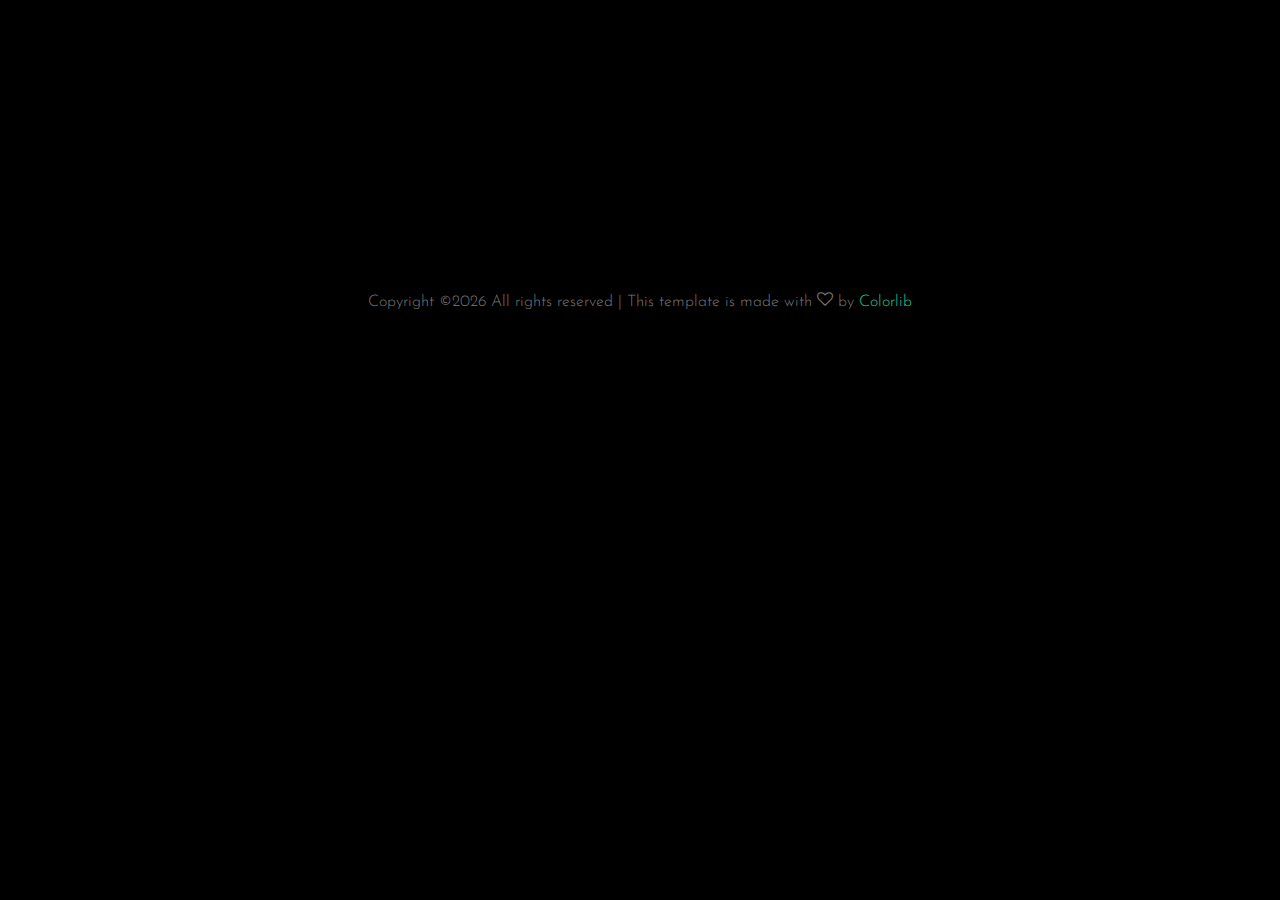
==== index.html @ 0d516e7e "Add files via upload" ====
<!DOCTYPE html>
<html lang="en">

<!-- Mirrored from preview.colorlib.com/theme/photosen/ by HTTrack Website Copier/3.x [XR&CO'2014], Wed, 23 Dec 2020 09:03:41 GMT -->
<head>
<title>Photosen &mdash; Colorlib Website Template</title>
<meta charset="utf-8">
<meta name="viewport" content="width=device-width, initial-scale=1, shrink-to-fit=no">
<link href="https://fonts.googleapis.com/css2?family=Josefin+Sans:wght@400;700&amp;family=Roboto+Mono:wght@400;700&amp;display=swap" rel="stylesheet">
<link rel="stylesheet" href="fonts/icomoon/style.css">
<link rel="stylesheet" href="css/bootstrap.min.css">
<link rel="stylesheet" href="css/magnific-popup.css">
<link rel="stylesheet" href="css/jquery-ui.css">
<link rel="stylesheet" href="css/owl.carousel.min.css">
<link rel="stylesheet" href="css/owl.theme.default.min.css">
<link rel="stylesheet" href="css/lightgallery.min.css">
<link rel="stylesheet" href="css/bootstrap-datepicker.css">
<link rel="stylesheet" href="fonts/flaticon/font/flaticon.css">
<link rel="stylesheet" href="css/swiper.css">
<link rel="stylesheet" href="css/aos.css">
<link rel="stylesheet" href="css/style.css">
</head>
<body>
<div class="site-wrap">
<div class="site-mobile-menu">
<div class="site-mobile-menu-header">
<div class="site-mobile-menu-close mt-3">
<span class="icon-close2 js-menu-toggle"></span>
</div>
</div>
<div class="site-mobile-menu-body"></div>
</div>

<header class="site-navbar py-3" role="banner">
<div class="container-fluid">
<div class="row align-items-center">
<div class="col-6 col-xl-2" data-aos="fade-down">
<h1 class="mb-0"><a href="index-2.html" class="text-white h2 mb-0">Photosen</a></h1>
</div>
<div class="col-10 col-md-8 d-none d-xl-block" data-aos="fade-down">
<nav class="site-navigation position-relative text-right text-lg-center" role="navigation">
<ul class="site-menu js-clone-nav mx-auto d-none d-lg-block">
<li class="active"><a href="index-2.html">Home</a></li>
<li class="has-children">
<a href="single.html">Gallery</a>
<ul class="dropdown">
<li><a href="#">Nature</a></li>
<li><a href="#">Portrait</a></li>
<li><a href="#">People</a></li>
<li><a href="#">Architecture</a></li>
<li><a href="#">Animals</a></li>
<li><a href="#">Sports</a></li>
<li><a href="#">Travel</a></li>
<li class="has-children">
<a href="#">Sub Menu</a>
<ul class="dropdown">
<li><a href="#">Menu One</a></li>
<li><a href="#">Menu Two</a></li>
<li><a href="#">Menu Three</a></li>
</ul>
</li>
</ul>
</li>
<li><a href="services.html">Services</a></li>
<li><a href="about.html">About</a></li>
<li><a href="contact.html">Contact</a></li>
</ul>
</nav>
</div>
<div class="col-6 col-xl-2 text-right" data-aos="fade-down">
<div class="d-none d-xl-inline-block">
<ul class="site-menu js-clone-nav ml-auto list-unstyled d-flex text-right mb-0" data-class="social">
<li>
<a href="#" class="pl-0 pr-3"><span class="icon-facebook"></span></a>
</li>
<li>
<a href="#" class="pl-3 pr-3"><span class="icon-twitter"></span></a>
</li>
<li>
<a href="#" class="pl-3 pr-3"><span class="icon-instagram"></span></a>
</li>
<li>
<a href="#" class="pl-3 pr-3"><span class="icon-youtube-play"></span></a>
</li>
</ul>
</div>
<div class="d-inline-block d-xl-none ml-md-0 mr-auto py-3" style="position: relative; top: 3px;"><a href="#" class="site-menu-toggle js-menu-toggle text-black"><span class="icon-menu h3"></span></a></div>
</div>
</div>
</div>
</header>
<div class="container-fluid" data-aos="fade" data-aos-delay="500">
<div class="row">
<div class="col-lg-4">
<div class="image-wrap-2">
<div class="image-info">
<h2 class="mb-3">Nature</h2>
<a href="single.html" class="btn btn-outline-white py-2 px-4">More Photos</a>
</div>
<img src="images/img_1.jpg" alt="Image" class="img-fluid">
</div>
</div>
<div class="col-lg-4">
<div class="image-wrap-2">
<div class="image-info">
<h2 class="mb-3">Portrait</h2>
<a href="single.html" class="btn btn-outline-white py-2 px-4">More Photos</a>
</div>
<img src="images/img_2.jpg" alt="Image" class="img-fluid">
</div>
</div>
<div class="col-lg-4">
<div class="image-wrap-2">
<div class="image-info">
<h2 class="mb-3">People</h2>
<a href="single.html" class="btn btn-outline-white py-2 px-4">More Photos</a>
</div>
<img src="images/img_3.jpg" alt="Image" class="img-fluid">
</div>
</div>
<div class="col-lg-4">
 <div class="image-wrap-2">
<div class="image-info">
<h2 class="mb-3">Architecture</h2>
<a href="single.html" class="btn btn-outline-white py-2 px-4">More Photos</a>
</div>
<img src="images/img_4.jpg" alt="Image" class="img-fluid">
</div>
</div>
<div class="col-lg-4">
<div class="image-wrap-2">
<div class="image-info">
<h2 class="mb-3">Animals</h2>
<a href="single.html" class="btn btn-outline-white py-2 px-4">More Photos</a>
</div>
<img src="images/img_5.jpg" alt="Image" class="img-fluid">
</div>
</div>
<div class="col-lg-4">
<div class="image-wrap-2">
<div class="image-info">
<h2 class="mb-3">Sports</h2>
<a href="single.html" class="btn btn-outline-white py-2 px-4">More Photos</a>
</div>
<img src="images/img_6.jpg" alt="Image" class="img-fluid">
</div>
</div>
<div class="col-lg-4">
<div class="image-wrap-2">
<div class="image-info">
<h2 class="mb-3">Travel</h2>
<a href="single.html" class="btn btn-outline-white py-2 px-4">More Photos</a>
</div>
<img src="images/img_7.jpg" alt="Image" class="img-fluid">
</div>
</div>
<div class="col-lg-4">
<div class="image-wrap-2">
<div class="image-info">
<h2 class="mb-3">People</h2>
<a href="single.html" class="btn btn-outline-white py-2 px-4">More Photos</a>
</div>
<img src="images/img_3.jpg" alt="Image" class="img-fluid">
</div>
</div>
<div class="col-lg-4">
<div class="image-wrap-2">
<div class="image-info">
<h2 class="mb-3">Architecture</h2>
<a href="single.html" class="btn btn-outline-white py-2 px-4">More Photos</a>
</div>
<img src="images/img_4.jpg" alt="Image" class="img-fluid">
</div>
</div>
</div>
</div>
<div class="footer py-4">
<div class="container-fluid text-center">
<p>

Copyright &copy;<script data-cfasync="false" src="../../cdn-cgi/scripts/5c5dd728/cloudflare-static/email-decode.min.js"></script><script>document.write(new Date().getFullYear());</script> All rights reserved | This template is made with <i class="icon-heart-o" aria-hidden="true"></i> by <a href="https://colorlib.com/" target="_blank">Colorlib</a>

</p>
</div>
</div>
</div>
<script src="js/jquery-3.3.1.min.js"></script>
<script src="js/jquery-migrate-3.0.1.min.js"></script>
<script src="js/jquery-ui.js"></script>
<script src="js/popper.min.js"></script>
<script src="js/bootstrap.min.js"></script>
<script src="js/owl.carousel.min.js"></script>
<script src="js/jquery.stellar.min.js"></script>
<script src="js/jquery.countdown.min.js"></script>
<script src="js/jquery.magnific-popup.min.js"></script>
<script src="js/bootstrap-datepicker.min.js"></script>
<script src="js/swiper.min.js"></script>
<script src="js/aos.js"></script>
<script src="js/picturefill.min.js"></script>
<script src="js/lightgallery-all.min.js"></script>
<script src="js/jquery.mousewheel.min.js"></script>
<script src="js/main.js"></script>
<script>
    $(document).ready(function(){
      $('#lightgallery').lightGallery();
    });
  </script>

<script async src="https://www.googletagmanager.com/gtag/js?id=UA-23581568-13"></script>
<script>
    window.dataLayer = window.dataLayer || [];
    function gtag(){dataLayer.push(arguments);}
    gtag('js', new Date());

    gtag('config', 'UA-23581568-13');
  </script>
</body>

<!-- Mirrored from preview.colorlib.com/theme/photosen/ by HTTrack Website Copier/3.x [XR&CO'2014], Wed, 23 Dec 2020 09:03:53 GMT -->
</html>
---- fonts/icomoon/style.css ----
@font-face{font-family:icomoon;src:url(fonts/icomoon1a44.eot?10si43);src:url(fonts/icomoon1a44.eot?10si43#iefix) format('embedded-opentype'),url(fonts/icomoon1a44.ttf?10si43) format('truetype'),url(fonts/icomoon1a44.woff?10si43) format('woff'),url(fonts/icomoon1a44.svg?10si43#icomoon) format('svg');font-weight:400;font-style:normal}[class^=icon-],[class*=" icon-"]{font-family:icomoon!important;speak:none;font-style:normal;font-weight:400;font-variant:normal;text-transform:none;line-height:1;-webkit-font-smoothing:antialiased;-moz-osx-font-smoothing:grayscale}.icon-asterisk:before{content:"\f069"}.icon-plus:before{content:"\f067"}.icon-question:before{content:"\f128"}.icon-minus:before{content:"\f068"}.icon-glass:before{content:"\f000"}.icon-music:before{content:"\f001"}.icon-search:before{content:"\f002"}.icon-envelope-o:before{content:"\f003"}.icon-heart:before{content:"\f004"}.icon-star:before{content:"\f005"}.icon-star-o:before{content:"\f006"}.icon-user:before{content:"\f007"}.icon-film:before{content:"\f008"}.icon-th-large:before{content:"\f009"}.icon-th:before{content:"\f00a"}.icon-th-list:before{content:"\f00b"}.icon-check:before{content:"\f00c"}.icon-close:before{content:"\f00d"}.icon-remove:before{content:"\f00d"}.icon-times:before{content:"\f00d"}.icon-search-plus:before{content:"\f00e"}.icon-search-minus:before{content:"\f010"}.icon-power-off:before{content:"\f011"}.icon-signal:before{content:"\f012"}.icon-cog:before{content:"\f013"}.icon-gear:before{content:"\f013"}.icon-trash-o:before{content:"\f014"}.icon-home:before{content:"\f015"}.icon-file-o:before{content:"\f016"}.icon-clock-o:before{content:"\f017"}.icon-road:before{content:"\f018"}.icon-download:before{content:"\f019"}.icon-arrow-circle-o-down:before{content:"\f01a"}.icon-arrow-circle-o-up:before{content:"\f01b"}.icon-inbox:before{content:"\f01c"}.icon-play-circle-o:before{content:"\f01d"}.icon-repeat:before{content:"\f01e"}.icon-rotate-right:before{content:"\f01e"}.icon-refresh:before{content:"\f021"}.icon-list-alt:before{content:"\f022"}.icon-lock:before{content:"\f023"}.icon-flag:before{content:"\f024"}.icon-headphones:before{content:"\f025"}.icon-volume-off:before{content:"\f026"}.icon-volume-down:before{content:"\f027"}.icon-volume-up:before{content:"\f028"}.icon-qrcode:before{content:"\f029"}.icon-barcode:before{content:"\f02a"}.icon-tag:before{content:"\f02b"}.icon-tags:before{content:"\f02c"}.icon-book:before{content:"\f02d"}.icon-bookmark:before{content:"\f02e"}.icon-print:before{content:"\f02f"}.icon-camera:before{content:"\f030"}.icon-font:before{content:"\f031"}.icon-bold:before{content:"\f032"}.icon-italic:before{content:"\f033"}.icon-text-height:before{content:"\f034"}.icon-text-width:before{content:"\f035"}.icon-align-left:before{content:"\f036"}.icon-align-center:before{content:"\f037"}.icon-align-right:before{content:"\f038"}.icon-align-justify:before{content:"\f039"}.icon-list:before{content:"\f03a"}.icon-dedent:before{content:"\f03b"}.icon-outdent:before{content:"\f03b"}.icon-indent:before{content:"\f03c"}.icon-video-camera:before{content:"\f03d"}.icon-image:before{content:"\f03e"}.icon-photo:before{content:"\f03e"}.icon-picture-o:before{content:"\f03e"}.icon-pencil:before{content:"\f040"}.icon-map-marker:before{content:"\f041"}.icon-adjust:before{content:"\f042"}.icon-tint:before{content:"\f043"}.icon-edit:before{content:"\f044"}.icon-pencil-square-o:before{content:"\f044"}.icon-share-square-o:before{content:"\f045"}.icon-check-square-o:before{content:"\f046"}.icon-arrows:before{content:"\f047"}.icon-step-backward:before{content:"\f048"}.icon-fast-backward:before{content:"\f049"}.icon-backward:before{content:"\f04a"}.icon-play:before{content:"\f04b"}.icon-pause:before{content:"\f04c"}.icon-stop:before{content:"\f04d"}.icon-forward:before{content:"\f04e"}.icon-fast-forward:before{content:"\f050"}.icon-step-forward:before{content:"\f051"}.icon-eject:before{content:"\f052"}.icon-chevron-left:before{content:"\f053"}.icon-chevron-right:before{content:"\f054"}.icon-plus-circle:before{content:"\f055"}.icon-minus-circle:before{content:"\f056"}.icon-times-circle:before{content:"\f057"}.icon-check-circle:before{content:"\f058"}.icon-question-circle:before{content:"\f059"}.icon-info-circle:before{content:"\f05a"}.icon-crosshairs:before{content:"\f05b"}.icon-times-circle-o:before{content:"\f05c"}.icon-check-circle-o:before{content:"\f05d"}.icon-ban:before{content:"\f05e"}.icon-arrow-left:before{content:"\f060"}.icon-arrow-right:before{content:"\f061"}.icon-arrow-up:before{content:"\f062"}.icon-arrow-down:before{content:"\f063"}.icon-mail-forward:before{content:"\f064"}.icon-share:before{content:"\f064"}.icon-expand:before{content:"\f065"}.icon-compress:before{content:"\f066"}.icon-exclamation-circle:before{content:"\f06a"}.icon-gift:before{content:"\f06b"}.icon-leaf:before{content:"\f06c"}.icon-fire:before{content:"\f06d"}.icon-eye:before{content:"\f06e"}.icon-eye-slash:before{content:"\f070"}.icon-exclamation-triangle:before{content:"\f071"}.icon-warning:before{content:"\f071"}.icon-plane:before{content:"\f072"}.icon-calendar:before{content:"\f073"}.icon-random:before{content:"\f074"}.icon-comment:before{content:"\f075"}.icon-magnet:before{content:"\f076"}.icon-chevron-up:before{content:"\f077"}.icon-chevron-down:before{content:"\f078"}.icon-retweet:before{content:"\f079"}.icon-shopping-cart:before{content:"\f07a"}.icon-folder:before{content:"\f07b"}.icon-folder-open:before{content:"\f07c"}.icon-arrows-v:before{content:"\f07d"}.icon-arrows-h:before{content:"\f07e"}.icon-bar-chart:before{content:"\f080"}.icon-bar-chart-o:before{content:"\f080"}.icon-twitter-square:before{content:"\f081"}.icon-facebook-square:before{content:"\f082"}.icon-camera-retro:before{content:"\f083"}.icon-key:before{content:"\f084"}.icon-cogs:before{content:"\f085"}.icon-gears:before{content:"\f085"}.icon-comments:before{content:"\f086"}.icon-thumbs-o-up:before{content:"\f087"}.icon-thumbs-o-down:before{content:"\f088"}.icon-star-half:before{content:"\f089"}.icon-heart-o:before{content:"\f08a"}.icon-sign-out:before{content:"\f08b"}.icon-linkedin-square:before{content:"\f08c"}.icon-thumb-tack:before{content:"\f08d"}.icon-external-link:before{content:"\f08e"}.icon-sign-in:before{content:"\f090"}.icon-trophy:before{content:"\f091"}.icon-github-square:before{content:"\f092"}.icon-upload:before{content:"\f093"}.icon-lemon-o:before{content:"\f094"}.icon-phone:before{content:"\f095"}.icon-square-o:before{content:"\f096"}.icon-bookmark-o:before{content:"\f097"}.icon-phone-square:before{content:"\f098"}.icon-twitter:before{content:"\f099"}.icon-facebook:before{content:"\f09a"}.icon-facebook-f:before{content:"\f09a"}.icon-github:before{content:"\f09b"}.icon-unlock:before{content:"\f09c"}.icon-credit-card:before{content:"\f09d"}.icon-feed:before{content:"\f09e"}.icon-rss:before{content:"\f09e"}.icon-hdd-o:before{content:"\f0a0"}.icon-bullhorn:before{content:"\f0a1"}.icon-bell-o:before{content:"\f0a2"}.icon-certificate:before{content:"\f0a3"}.icon-hand-o-right:before{content:"\f0a4"}.icon-hand-o-left:before{content:"\f0a5"}.icon-hand-o-up:before{content:"\f0a6"}.icon-hand-o-down:before{content:"\f0a7"}.icon-arrow-circle-left:before{content:"\f0a8"}.icon-arrow-circle-right:before{content:"\f0a9"}.icon-arrow-circle-up:before{content:"\f0aa"}.icon-arrow-circle-down:before{content:"\f0ab"}.icon-globe:before{content:"\f0ac"}.icon-wrench:before{content:"\f0ad"}.icon-tasks:before{content:"\f0ae"}.icon-filter:before{content:"\f0b0"}.icon-briefcase:before{content:"\f0b1"}.icon-arrows-alt:before{content:"\f0b2"}.icon-group:before{content:"\f0c0"}.icon-users:before{content:"\f0c0"}.icon-chain:before{content:"\f0c1"}.icon-link:before{content:"\f0c1"}.icon-cloud:before{content:"\f0c2"}.icon-flask:before{content:"\f0c3"}.icon-cut:before{content:"\f0c4"}.icon-scissors:before{content:"\f0c4"}.icon-copy:before{content:"\f0c5"}.icon-files-o:before{content:"\f0c5"}.icon-paperclip:before{content:"\f0c6"}.icon-floppy-o:before{content:"\f0c7"}.icon-save:before{content:"\f0c7"}.icon-square:before{content:"\f0c8"}.icon-bars:before{content:"\f0c9"}.icon-navicon:before{content:"\f0c9"}.icon-reorder:before{content:"\f0c9"}.icon-list-ul:before{content:"\f0ca"}.icon-list-ol:before{content:"\f0cb"}.icon-strikethrough:before{content:"\f0cc"}.icon-underline:before{content:"\f0cd"}.icon-table:before{content:"\f0ce"}.icon-magic:before{content:"\f0d0"}.icon-truck:before{content:"\f0d1"}.icon-pinterest:before{content:"\f0d2"}.icon-pinterest-square:before{content:"\f0d3"}.icon-google-plus-square:before{content:"\f0d4"}.icon-google-plus:before{content:"\f0d5"}.icon-money:before{content:"\f0d6"}.icon-caret-down:before{content:"\f0d7"}.icon-caret-up:before{content:"\f0d8"}.icon-caret-left:before{content:"\f0d9"}.icon-caret-right:before{content:"\f0da"}.icon-columns:before{content:"\f0db"}.icon-sort:before{content:"\f0dc"}.icon-unsorted:before{content:"\f0dc"}.icon-sort-desc:before{content:"\f0dd"}.icon-sort-down:before{content:"\f0dd"}.icon-sort-asc:before{content:"\f0de"}.icon-sort-up:before{content:"\f0de"}.icon-envelope:before{content:"\f0e0"}.icon-linkedin:before{content:"\f0e1"}.icon-rotate-left:before{content:"\f0e2"}.icon-undo:before{content:"\f0e2"}.icon-gavel:before{content:"\f0e3"}.icon-legal:before{content:"\f0e3"}.icon-dashboard:before{content:"\f0e4"}.icon-tachometer:before{content:"\f0e4"}.icon-comment-o:before{content:"\f0e5"}.icon-comments-o:before{content:"\f0e6"}.icon-bolt:before{content:"\f0e7"}.icon-flash:before{content:"\f0e7"}.icon-sitemap:before{content:"\f0e8"}.icon-umbrella:before{content:"\f0e9"}.icon-clipboard:before{content:"\f0ea"}.icon-paste:before{content:"\f0ea"}.icon-lightbulb-o:before{content:"\f0eb"}.icon-exchange:before{content:"\f0ec"}.icon-cloud-download:before{content:"\f0ed"}.icon-cloud-upload:before{content:"\f0ee"}.icon-user-md:before{content:"\f0f0"}.icon-stethoscope:before{content:"\f0f1"}.icon-suitcase:before{content:"\f0f2"}.icon-bell:before{content:"\f0f3"}.icon-coffee:before{content:"\f0f4"}.icon-cutlery:before{content:"\f0f5"}.icon-file-text-o:before{content:"\f0f6"}.icon-building-o:before{content:"\f0f7"}.icon-hospital-o:before{content:"\f0f8"}.icon-ambulance:before{content:"\f0f9"}.icon-medkit:before{content:"\f0fa"}.icon-fighter-jet:before{content:"\f0fb"}.icon-beer:before{content:"\f0fc"}.icon-h-square:before{content:"\f0fd"}.icon-plus-square:before{content:"\f0fe"}.icon-angle-double-left:before{content:"\f100"}.icon-angle-double-right:before{content:"\f101"}.icon-angle-double-up:before{content:"\f102"}.icon-angle-double-down:before{content:"\f103"}.icon-angle-left:before{content:"\f104"}.icon-angle-right:before{content:"\f105"}.icon-angle-up:before{content:"\f106"}.icon-angle-down:before{content:"\f107"}.icon-desktop:before{content:"\f108"}.icon-laptop:before{content:"\f109"}.icon-tablet:before{content:"\f10a"}.icon-mobile:before{content:"\f10b"}.icon-mobile-phone:before{content:"\f10b"}.icon-circle-o:before{content:"\f10c"}.icon-quote-left:before{content:"\f10d"}.icon-quote-right:before{content:"\f10e"}.icon-spinner:before{content:"\f110"}.icon-circle:before{content:"\f111"}.icon-mail-reply:before{content:"\f112"}.icon-reply:before{content:"\f112"}.icon-github-alt:before{content:"\f113"}.icon-folder-o:before{content:"\f114"}.icon-folder-open-o:before{content:"\f115"}.icon-smile-o:before{content:"\f118"}.icon-frown-o:before{content:"\f119"}.icon-meh-o:before{content:"\f11a"}.icon-gamepad:before{content:"\f11b"}.icon-keyboard-o:before{content:"\f11c"}.icon-flag-o:before{content:"\f11d"}.icon-flag-checkered:before{content:"\f11e"}.icon-terminal:before{content:"\f120"}.icon-code:before{content:"\f121"}.icon-mail-reply-all:before{content:"\f122"}.icon-reply-all:before{content:"\f122"}.icon-star-half-empty:before{content:"\f123"}.icon-star-half-full:before{content:"\f123"}.icon-star-half-o:before{content:"\f123"}.icon-location-arrow:before{content:"\f124"}.icon-crop:before{content:"\f125"}.icon-code-fork:before{content:"\f126"}.icon-chain-broken:before{content:"\f127"}.icon-unlink:before{content:"\f127"}.icon-info:before{content:"\f129"}.icon-exclamation:before{content:"\f12a"}.icon-superscript:before{content:"\f12b"}.icon-subscript:before{content:"\f12c"}.icon-eraser:before{content:"\f12d"}.icon-puzzle-piece:before{content:"\f12e"}.icon-microphone:before{content:"\f130"}.icon-microphone-slash:before{content:"\f131"}.icon-shield:before{content:"\f132"}.icon-calendar-o:before{content:"\f133"}.icon-fire-extinguisher:before{content:"\f134"}.icon-rocket:before{content:"\f135"}.icon-maxcdn:before{content:"\f136"}.icon-chevron-circle-left:before{content:"\f137"}.icon-chevron-circle-right:before{content:"\f138"}.icon-chevron-circle-up:before{content:"\f139"}.icon-chevron-circle-down:before{content:"\f13a"}.icon-html5:before{content:"\f13b"}.icon-css3:before{content:"\f13c"}.icon-anchor:before{content:"\f13d"}.icon-unlock-alt:before{content:"\f13e"}.icon-bullseye:before{content:"\f140"}.icon-ellipsis-h:before{content:"\f141"}.icon-ellipsis-v:before{content:"\f142"}.icon-rss-square:before{content:"\f143"}.icon-play-circle:before{content:"\f144"}.icon-ticket:before{content:"\f145"}.icon-minus-square:before{content:"\f146"}.icon-minus-square-o:before{content:"\f147"}.icon-level-up:before{content:"\f148"}.icon-level-down:before{content:"\f149"}.icon-check-square:before{content:"\f14a"}.icon-pencil-square:before{content:"\f14b"}.icon-external-link-square:before{content:"\f14c"}.icon-share-square:before{content:"\f14d"}.icon-compass:before{content:"\f14e"}.icon-caret-square-o-down:before{content:"\f150"}.icon-toggle-down:before{content:"\f150"}.icon-caret-square-o-up:before{content:"\f151"}.icon-toggle-up:before{content:"\f151"}.icon-caret-square-o-right:before{content:"\f152"}.icon-toggle-right:before{content:"\f152"}.icon-eur:before{content:"\f153"}.icon-euro:before{content:"\f153"}.icon-gbp:before{content:"\f154"}.icon-dollar:before{content:"\f155"}.icon-usd:before{content:"\f155"}.icon-inr:before{content:"\f156"}.icon-rupee:before{content:"\f156"}.icon-cny:before{content:"\f157"}.icon-jpy:before{content:"\f157"}.icon-rmb:before{content:"\f157"}.icon-yen:before{content:"\f157"}.icon-rouble:before{content:"\f158"}.icon-rub:before{content:"\f158"}.icon-ruble:before{content:"\f158"}.icon-krw:before{content:"\f159"}.icon-won:before{content:"\f159"}.icon-bitcoin:before{content:"\f15a"}.icon-btc:before{content:"\f15a"}.icon-file:before{content:"\f15b"}.icon-file-text:before{content:"\f15c"}.icon-sort-alpha-asc:before{content:"\f15d"}.icon-sort-alpha-desc:before{content:"\f15e"}.icon-sort-amount-asc:before{content:"\f160"}.icon-sort-amount-desc:before{content:"\f161"}.icon-sort-numeric-asc:before{content:"\f162"}.icon-sort-numeric-desc:before{content:"\f163"}.icon-thumbs-up:before{content:"\f164"}.icon-thumbs-down:before{content:"\f165"}.icon-youtube-square:before{content:"\f166"}.icon-youtube:before{content:"\f167"}.icon-xing:before{content:"\f168"}.icon-xing-square:before{content:"\f169"}.icon-youtube-play:before{content:"\f16a"}.icon-dropbox:before{content:"\f16b"}.icon-stack-overflow:before{content:"\f16c"}.icon-instagram:before{content:"\f16d"}.icon-flickr:before{content:"\f16e"}.icon-adn:before{content:"\f170"}.icon-bitbucket:before{content:"\f171"}.icon-bitbucket-square:before{content:"\f172"}.icon-tumblr:before{content:"\f173"}.icon-tumblr-square:before{content:"\f174"}.icon-long-arrow-down:before{content:"\f175"}.icon-long-arrow-up:before{content:"\f176"}.icon-long-arrow-left:before{content:"\f177"}.icon-long-arrow-right:before{content:"\f178"}.icon-apple:before{content:"\f179"}.icon-windows:before{content:"\f17a"}.icon-android:before{content:"\f17b"}.icon-linux:before{content:"\f17c"}.icon-dribbble:before{content:"\f17d"}.icon-skype:before{content:"\f17e"}.icon-foursquare:before{content:"\f180"}.icon-trello:before{content:"\f181"}.icon-female:before{content:"\f182"}.icon-male:before{content:"\f183"}.icon-gittip:before{content:"\f184"}.icon-gratipay:before{content:"\f184"}.icon-sun-o:before{content:"\f185"}.icon-moon-o:before{content:"\f186"}.icon-archive:before{content:"\f187"}.icon-bug:before{content:"\f188"}.icon-vk:before{content:"\f189"}.icon-weibo:before{content:"\f18a"}.icon-renren:before{content:"\f18b"}.icon-pagelines:before{content:"\f18c"}.icon-stack-exchange:before{content:"\f18d"}.icon-arrow-circle-o-right:before{content:"\f18e"}.icon-arrow-circle-o-left:before{content:"\f190"}.icon-caret-square-o-left:before{content:"\f191"}.icon-toggle-left:before{content:"\f191"}.icon-dot-circle-o:before{content:"\f192"}.icon-wheelchair:before{content:"\f193"}.icon-vimeo-square:before{content:"\f194"}.icon-try:before{content:"\f195"}.icon-turkish-lira:before{content:"\f195"}.icon-plus-square-o:before{content:"\f196"}.icon-space-shuttle:before{content:"\f197"}.icon-slack:before{content:"\f198"}.icon-envelope-square:before{content:"\f199"}.icon-wordpress:before{content:"\f19a"}.icon-openid:before{content:"\f19b"}.icon-bank:before{content:"\f19c"}.icon-institution:before{content:"\f19c"}.icon-university:before{content:"\f19c"}.icon-graduation-cap:before{content:"\f19d"}.icon-mortar-board:before{content:"\f19d"}.icon-yahoo:before{content:"\f19e"}.icon-google:before{content:"\f1a0"}.icon-reddit:before{content:"\f1a1"}.icon-reddit-square:before{content:"\f1a2"}.icon-stumbleupon-circle:before{content:"\f1a3"}.icon-stumbleupon:before{content:"\f1a4"}.icon-delicious:before{content:"\f1a5"}.icon-digg:before{content:"\f1a6"}.icon-pied-piper-pp:before{content:"\f1a7"}.icon-pied-piper-alt:before{content:"\f1a8"}.icon-drupal:before{content:"\f1a9"}.icon-joomla:before{content:"\f1aa"}.icon-language:before{content:"\f1ab"}.icon-fax:before{content:"\f1ac"}.icon-building:before{content:"\f1ad"}.icon-child:before{content:"\f1ae"}.icon-paw:before{content:"\f1b0"}.icon-spoon:before{content:"\f1b1"}.icon-cube:before{content:"\f1b2"}.icon-cubes:before{content:"\f1b3"}.icon-behance:before{content:"\f1b4"}.icon-behance-square:before{content:"\f1b5"}.icon-steam:before{content:"\f1b6"}.icon-steam-square:before{content:"\f1b7"}.icon-recycle:before{content:"\f1b8"}.icon-automobile:before{content:"\f1b9"}.icon-car:before{content:"\f1b9"}.icon-cab:before{content:"\f1ba"}.icon-taxi:before{content:"\f1ba"}.icon-tree:before{content:"\f1bb"}.icon-spotify:before{content:"\f1bc"}.icon-deviantart:before{content:"\f1bd"}.icon-soundcloud:before{content:"\f1be"}.icon-database:before{content:"\f1c0"}.icon-file-pdf-o:before{content:"\f1c1"}.icon-file-word-o:before{content:"\f1c2"}.icon-file-excel-o:before{content:"\f1c3"}.icon-file-powerpoint-o:before{content:"\f1c4"}.icon-file-image-o:before{content:"\f1c5"}.icon-file-photo-o:before{content:"\f1c5"}.icon-file-picture-o:before{content:"\f1c5"}.icon-file-archive-o:before{content:"\f1c6"}.icon-file-zip-o:before{content:"\f1c6"}.icon-file-audio-o:before{content:"\f1c7"}.icon-file-sound-o:before{content:"\f1c7"}.icon-file-movie-o:before{content:"\f1c8"}.icon-file-video-o:before{content:"\f1c8"}.icon-file-code-o:before{content:"\f1c9"}.icon-vine:before{content:"\f1ca"}.icon-codepen:before{content:"\f1cb"}.icon-jsfiddle:before{content:"\f1cc"}.icon-life-bouy:before{content:"\f1cd"}.icon-life-buoy:before{content:"\f1cd"}.icon-life-ring:before{content:"\f1cd"}.icon-life-saver:before{content:"\f1cd"}.icon-support:before{content:"\f1cd"}.icon-circle-o-notch:before{content:"\f1ce"}.icon-ra:before{content:"\f1d0"}.icon-rebel:before{content:"\f1d0"}.icon-resistance:before{content:"\f1d0"}.icon-empire:before{content:"\f1d1"}.icon-ge:before{content:"\f1d1"}.icon-git-square:before{content:"\f1d2"}.icon-git:before{content:"\f1d3"}.icon-hacker-news:before{content:"\f1d4"}.icon-y-combinator-square:before{content:"\f1d4"}.icon-yc-square:before{content:"\f1d4"}.icon-tencent-weibo:before{content:"\f1d5"}.icon-qq:before{content:"\f1d6"}.icon-wechat:before{content:"\f1d7"}.icon-weixin:before{content:"\f1d7"}.icon-paper-plane:before{content:"\f1d8"}.icon-send:before{content:"\f1d8"}.icon-paper-plane-o:before{content:"\f1d9"}.icon-send-o:before{content:"\f1d9"}.icon-history:before{content:"\f1da"}.icon-circle-thin:before{content:"\f1db"}.icon-header:before{content:"\f1dc"}.icon-paragraph:before{content:"\f1dd"}.icon-sliders:before{content:"\f1de"}.icon-share-alt:before{content:"\f1e0"}.icon-share-alt-square:before{content:"\f1e1"}.icon-bomb:before{content:"\f1e2"}.icon-futbol-o:before{content:"\f1e3"}.icon-soccer-ball-o:before{content:"\f1e3"}.icon-tty:before{content:"\f1e4"}.icon-binoculars:before{content:"\f1e5"}.icon-plug:before{content:"\f1e6"}.icon-slideshare:before{content:"\f1e7"}.icon-twitch:before{content:"\f1e8"}.icon-yelp:before{content:"\f1e9"}.icon-newspaper-o:before{content:"\f1ea"}.icon-wifi:before{content:"\f1eb"}.icon-calculator:before{content:"\f1ec"}.icon-paypal:before{content:"\f1ed"}.icon-google-wallet:before{content:"\f1ee"}.icon-cc-visa:before{content:"\f1f0"}.icon-cc-mastercard:before{content:"\f1f1"}.icon-cc-discover:before{content:"\f1f2"}.icon-cc-amex:before{content:"\f1f3"}.icon-cc-paypal:before{content:"\f1f4"}.icon-cc-stripe:before{content:"\f1f5"}.icon-bell-slash:before{content:"\f1f6"}.icon-bell-slash-o:before{content:"\f1f7"}.icon-trash:before{content:"\f1f8"}.icon-copyright:before{content:"\f1f9"}.icon-at:before{content:"\f1fa"}.icon-eyedropper:before{content:"\f1fb"}.icon-paint-brush:before{content:"\f1fc"}.icon-birthday-cake:before{content:"\f1fd"}.icon-area-chart:before{content:"\f1fe"}.icon-pie-chart:before{content:"\f200"}.icon-line-chart:before{content:"\f201"}.icon-lastfm:before{content:"\f202"}.icon-lastfm-square:before{content:"\f203"}.icon-toggle-off:before{content:"\f204"}.icon-toggle-on:before{content:"\f205"}.icon-bicycle:before{content:"\f206"}.icon-bus:before{content:"\f207"}.icon-ioxhost:before{content:"\f208"}.icon-angellist:before{content:"\f209"}.icon-cc:before{content:"\f20a"}.icon-ils:before{content:"\f20b"}.icon-shekel:before{content:"\f20b"}.icon-sheqel:before{content:"\f20b"}.icon-meanpath:before{content:"\f20c"}.icon-buysellads:before{content:"\f20d"}.icon-connectdevelop:before{content:"\f20e"}.icon-dashcube:before{content:"\f210"}.icon-forumbee:before{content:"\f211"}.icon-leanpub:before{content:"\f212"}.icon-sellsy:before{content:"\f213"}.icon-shirtsinbulk:before{content:"\f214"}.icon-simplybuilt:before{content:"\f215"}.icon-skyatlas:before{content:"\f216"}.icon-cart-plus:before{content:"\f217"}.icon-cart-arrow-down:before{content:"\f218"}.icon-diamond:before{content:"\f219"}.icon-ship:before{content:"\f21a"}.icon-user-secret:before{content:"\f21b"}.icon-motorcycle:before{content:"\f21c"}.icon-street-view:before{content:"\f21d"}.icon-heartbeat:before{content:"\f21e"}.icon-venus:before{content:"\f221"}.icon-mars:before{content:"\f222"}.icon-mercury:before{content:"\f223"}.icon-intersex:before{content:"\f224"}.icon-transgender:before{content:"\f224"}.icon-transgender-alt:before{content:"\f225"}.icon-venus-double:before{content:"\f226"}.icon-mars-double:before{content:"\f227"}.icon-venus-mars:before{content:"\f228"}.icon-mars-stroke:before{content:"\f229"}.icon-mars-stroke-v:before{content:"\f22a"}.icon-mars-stroke-h:before{content:"\f22b"}.icon-neuter:before{content:"\f22c"}.icon-genderless:before{content:"\f22d"}.icon-facebook-official:before{content:"\f230"}.icon-pinterest-p:before{content:"\f231"}.icon-whatsapp:before{content:"\f232"}.icon-server:before{content:"\f233"}.icon-user-plus:before{content:"\f234"}.icon-user-times:before{content:"\f235"}.icon-bed:before{content:"\f236"}.icon-hotel:before{content:"\f236"}.icon-viacoin:before{content:"\f237"}.icon-train:before{content:"\f238"}.icon-subway:before{content:"\f239"}.icon-medium:before{content:"\f23a"}.icon-y-combinator:before{content:"\f23b"}.icon-yc:before{content:"\f23b"}.icon-optin-monster:before{content:"\f23c"}.icon-opencart:before{content:"\f23d"}.icon-expeditedssl:before{content:"\f23e"}.icon-battery:before{content:"\f240"}.icon-battery-4:before{content:"\f240"}.icon-battery-full:before{content:"\f240"}.icon-battery-3:before{content:"\f241"}.icon-battery-three-quarters:before{content:"\f241"}.icon-battery-2:before{content:"\f242"}.icon-battery-half:before{content:"\f242"}.icon-battery-1:before{content:"\f243"}.icon-battery-quarter:before{content:"\f243"}.icon-battery-0:before{content:"\f244"}.icon-battery-empty:before{content:"\f244"}.icon-mouse-pointer:before{content:"\f245"}.icon-i-cursor:before{content:"\f246"}.icon-object-group:before{content:"\f247"}.icon-object-ungroup:before{content:"\f248"}.icon-sticky-note:before{content:"\f249"}.icon-sticky-note-o:before{content:"\f24a"}.icon-cc-jcb:before{content:"\f24b"}.icon-cc-diners-club:before{content:"\f24c"}.icon-clone:before{content:"\f24d"}.icon-balance-scale:before{content:"\f24e"}.icon-hourglass-o:before{content:"\f250"}.icon-hourglass-1:before{content:"\f251"}.icon-hourglass-start:before{content:"\f251"}.icon-hourglass-2:before{content:"\f252"}.icon-hourglass-half:before{content:"\f252"}.icon-hourglass-3:before{content:"\f253"}.icon-hourglass-end:before{content:"\f253"}.icon-hourglass:before{content:"\f254"}.icon-hand-grab-o:before{content:"\f255"}.icon-hand-rock-o:before{content:"\f255"}.icon-hand-paper-o:before{content:"\f256"}.icon-hand-stop-o:before{content:"\f256"}.icon-hand-scissors-o:before{content:"\f257"}.icon-hand-lizard-o:before{content:"\f258"}.icon-hand-spock-o:before{content:"\f259"}.icon-hand-pointer-o:before{content:"\f25a"}.icon-hand-peace-o:before{content:"\f25b"}.icon-trademark:before{content:"\f25c"}.icon-registered:before{content:"\f25d"}.icon-creative-commons:before{content:"\f25e"}.icon-gg:before{content:"\f260"}.icon-gg-circle:before{content:"\f261"}.icon-tripadvisor:before{content:"\f262"}.icon-odnoklassniki:before{content:"\f263"}.icon-odnoklassniki-square:before{content:"\f264"}.icon-get-pocket:before{content:"\f265"}.icon-wikipedia-w:before{content:"\f266"}.icon-safari:before{content:"\f267"}.icon-chrome:before{content:"\f268"}.icon-firefox:before{content:"\f269"}.icon-opera:before{content:"\f26a"}.icon-internet-explorer:before{content:"\f26b"}.icon-television:before{content:"\f26c"}.icon-tv:before{content:"\f26c"}.icon-contao:before{content:"\f26d"}.icon-500px:before{content:"\f26e"}.icon-amazon:before{content:"\f270"}.icon-calendar-plus-o:before{content:"\f271"}.icon-calendar-minus-o:before{content:"\f272"}.icon-calendar-times-o:before{content:"\f273"}.icon-calendar-check-o:before{content:"\f274"}.icon-industry:before{content:"\f275"}.icon-map-pin:before{content:"\f276"}.icon-map-signs:before{content:"\f277"}.icon-map-o:before{content:"\f278"}.icon-map:before{content:"\f279"}.icon-commenting:before{content:"\f27a"}.icon-commenting-o:before{content:"\f27b"}.icon-houzz:before{content:"\f27c"}.icon-vimeo:before{content:"\f27d"}.icon-black-tie:before{content:"\f27e"}.icon-fonticons:before{content:"\f280"}.icon-reddit-alien:before{content:"\f281"}.icon-edge:before{content:"\f282"}.icon-credit-card-alt:before{content:"\f283"}.icon-codiepie:before{content:"\f284"}.icon-modx:before{content:"\f285"}.icon-fort-awesome:before{content:"\f286"}.icon-usb:before{content:"\f287"}.icon-product-hunt:before{content:"\f288"}.icon-mixcloud:before{content:"\f289"}.icon-scribd:before{content:"\f28a"}.icon-pause-circle:before{content:"\f28b"}.icon-pause-circle-o:before{content:"\f28c"}.icon-stop-circle:before{content:"\f28d"}.icon-stop-circle-o:before{content:"\f28e"}.icon-shopping-bag:before{content:"\f290"}.icon-shopping-basket:before{content:"\f291"}.icon-hashtag:before{content:"\f292"}.icon-bluetooth:before{content:"\f293"}.icon-bluetooth-b:before{content:"\f294"}.icon-percent:before{content:"\f295"}.icon-gitlab:before{content:"\f296"}.icon-wpbeginner:before{content:"\f297"}.icon-wpforms:before{content:"\f298"}.icon-envira:before{content:"\f299"}.icon-universal-access:before{content:"\f29a"}.icon-wheelchair-alt:before{content:"\f29b"}.icon-question-circle-o:before{content:"\f29c"}.icon-blind:before{content:"\f29d"}.icon-audio-description:before{content:"\f29e"}.icon-volume-control-phone:before{content:"\f2a0"}.icon-braille:before{content:"\f2a1"}.icon-assistive-listening-systems:before{content:"\f2a2"}.icon-american-sign-language-interpreting:before{content:"\f2a3"}.icon-asl-interpreting:before{content:"\f2a3"}.icon-deaf:before{content:"\f2a4"}.icon-deafness:before{content:"\f2a4"}.icon-hard-of-hearing:before{content:"\f2a4"}.icon-glide:before{content:"\f2a5"}.icon-glide-g:before{content:"\f2a6"}.icon-sign-language:before{content:"\f2a7"}.icon-signing:before{content:"\f2a7"}.icon-low-vision:before{content:"\f2a8"}.icon-viadeo:before{content:"\f2a9"}.icon-viadeo-square:before{content:"\f2aa"}.icon-snapchat:before{content:"\f2ab"}.icon-snapchat-ghost:before{content:"\f2ac"}.icon-snapchat-square:before{content:"\f2ad"}.icon-pied-piper:before{content:"\f2ae"}.icon-first-order:before{content:"\f2b0"}.icon-yoast:before{content:"\f2b1"}.icon-themeisle:before{content:"\f2b2"}.icon-google-plus-circle:before{content:"\f2b3"}.icon-google-plus-official:before{content:"\f2b3"}.icon-fa:before{content:"\f2b4"}.icon-font-awesome:before{content:"\f2b4"}.icon-handshake-o:before{content:"\f2b5"}.icon-envelope-open:before{content:"\f2b6"}.icon-envelope-open-o:before{content:"\f2b7"}.icon-linode:before{content:"\f2b8"}.icon-address-book:before{content:"\f2b9"}.icon-address-book-o:before{content:"\f2ba"}.icon-address-card:before{content:"\f2bb"}.icon-vcard:before{content:"\f2bb"}.icon-address-card-o:before{content:"\f2bc"}.icon-vcard-o:before{content:"\f2bc"}.icon-user-circle:before{content:"\f2bd"}.icon-user-circle-o:before{content:"\f2be"}.icon-user-o:before{content:"\f2c0"}.icon-id-badge:before{content:"\f2c1"}.icon-drivers-license:before{content:"\f2c2"}.icon-id-card:before{content:"\f2c2"}.icon-drivers-license-o:before{content:"\f2c3"}.icon-id-card-o:before{content:"\f2c3"}.icon-quora:before{content:"\f2c4"}.icon-free-code-camp:before{content:"\f2c5"}.icon-telegram:before{content:"\f2c6"}.icon-thermometer:before{content:"\f2c7"}.icon-thermometer-4:before{content:"\f2c7"}.icon-thermometer-full:before{content:"\f2c7"}.icon-thermometer-3:before{content:"\f2c8"}.icon-thermometer-three-quarters:before{content:"\f2c8"}.icon-thermometer-2:before{content:"\f2c9"}.icon-thermometer-half:before{content:"\f2c9"}.icon-thermometer-1:before{content:"\f2ca"}.icon-thermometer-quarter:before{content:"\f2ca"}.icon-thermometer-0:before{content:"\f2cb"}.icon-thermometer-empty:before{content:"\f2cb"}.icon-shower:before{content:"\f2cc"}.icon-bath:before{content:"\f2cd"}.icon-bathtub:before{content:"\f2cd"}.icon-s15:before{content:"\f2cd"}.icon-podcast:before{content:"\f2ce"}.icon-window-maximize:before{content:"\f2d0"}.icon-window-minimize:before{content:"\f2d1"}.icon-window-restore:before{content:"\f2d2"}.icon-times-rectangle:before{content:"\f2d3"}.icon-window-close:before{content:"\f2d3"}.icon-times-rectangle-o:before{content:"\f2d4"}.icon-window-close-o:before{content:"\f2d4"}.icon-bandcamp:before{content:"\f2d5"}.icon-grav:before{content:"\f2d6"}.icon-etsy:before{content:"\f2d7"}.icon-imdb:before{content:"\f2d8"}.icon-ravelry:before{content:"\f2d9"}.icon-eercast:before{content:"\f2da"}.icon-microchip:before{content:"\f2db"}.icon-snowflake-o:before{content:"\f2dc"}.icon-superpowers:before{content:"\f2dd"}.icon-wpexplorer:before{content:"\f2de"}.icon-meetup:before{content:"\f2e0"}.icon-3d_rotation:before{content:"\e84d"}.icon-ac_unit:before{content:"\eb3b"}.icon-alarm:before{content:"\e855"}.icon-access_alarms:before{content:"\e191"}.icon-schedule:before{content:"\e8b5"}.icon-accessibility:before{content:"\e84e"}.icon-accessible:before{content:"\e914"}.icon-account_balance:before{content:"\e84f"}.icon-account_balance_wallet:before{content:"\e850"}.icon-account_box:before{content:"\e851"}.icon-account_circle:before{content:"\e853"}.icon-adb:before{content:"\e60e"}.icon-add:before{content:"\e145"}.icon-add_a_photo:before{content:"\e439"}.icon-alarm_add:before{content:"\e856"}.icon-add_alert:before{content:"\e003"}.icon-add_box:before{content:"\e146"}.icon-add_circle:before{content:"\e147"}.icon-control_point:before{content:"\e3ba"}.icon-add_location:before{content:"\e567"}.icon-add_shopping_cart:before{content:"\e854"}.icon-queue:before{content:"\e03c"}.icon-add_to_queue:before{content:"\e05c"}.icon-adjust2:before{content:"\e39e"}.icon-airline_seat_flat:before{content:"\e630"}.icon-airline_seat_flat_angled:before{content:"\e631"}.icon-airline_seat_individual_suite:before{content:"\e632"}.icon-airline_seat_legroom_extra:before{content:"\e633"}.icon-airline_seat_legroom_normal:before{content:"\e634"}.icon-airline_seat_legroom_reduced:before{content:"\e635"}.icon-airline_seat_recline_extra:before{content:"\e636"}.icon-airline_seat_recline_normal:before{content:"\e637"}.icon-flight:before{content:"\e539"}.icon-airplanemode_inactive:before{content:"\e194"}.icon-airplay:before{content:"\e055"}.icon-airport_shuttle:before{content:"\eb3c"}.icon-alarm_off:before{content:"\e857"}.icon-alarm_on:before{content:"\e858"}.icon-album:before{content:"\e019"}.icon-all_inclusive:before{content:"\eb3d"}.icon-all_out:before{content:"\e90b"}.icon-android2:before{content:"\e859"}.icon-announcement:before{content:"\e85a"}.icon-apps:before{content:"\e5c3"}.icon-archive2:before{content:"\e149"}.icon-arrow_back:before{content:"\e5c4"}.icon-arrow_downward:before{content:"\e5db"}.icon-arrow_drop_down:before{content:"\e5c5"}.icon-arrow_drop_down_circle:before{content:"\e5c6"}.icon-arrow_drop_up:before{content:"\e5c7"}.icon-arrow_forward:before{content:"\e5c8"}.icon-arrow_upward:before{content:"\e5d8"}.icon-art_track:before{content:"\e060"}.icon-aspect_ratio:before{content:"\e85b"}.icon-poll:before{content:"\e801"}.icon-assignment:before{content:"\e85d"}.icon-assignment_ind:before{content:"\e85e"}.icon-assignment_late:before{content:"\e85f"}.icon-assignment_return:before{content:"\e860"}.icon-assignment_returned:before{content:"\e861"}.icon-assignment_turned_in:before{content:"\e862"}.icon-assistant:before{content:"\e39f"}.icon-flag2:before{content:"\e153"}.icon-attach_file:before{content:"\e226"}.icon-attach_money:before{content:"\e227"}.icon-attachment:before{content:"\e2bc"}.icon-audiotrack:before{content:"\e3a1"}.icon-autorenew:before{content:"\e863"}.icon-av_timer:before{content:"\e01b"}.icon-backspace:before{content:"\e14a"}.icon-cloud_upload:before{content:"\e2c3"}.icon-battery_alert:before{content:"\e19c"}.icon-battery_charging_full:before{content:"\e1a3"}.icon-battery_std:before{content:"\e1a5"}.icon-battery_unknown:before{content:"\e1a6"}.icon-beach_access:before{content:"\eb3e"}.icon-beenhere:before{content:"\e52d"}.icon-block:before{content:"\e14b"}.icon-bluetooth2:before{content:"\e1a7"}.icon-bluetooth_searching:before{content:"\e1aa"}.icon-bluetooth_connected:before{content:"\e1a8"}.icon-bluetooth_disabled:before{content:"\e1a9"}.icon-blur_circular:before{content:"\e3a2"}.icon-blur_linear:before{content:"\e3a3"}.icon-blur_off:before{content:"\e3a4"}.icon-blur_on:before{content:"\e3a5"}.icon-class:before{content:"\e86e"}.icon-turned_in:before{content:"\e8e6"}.icon-turned_in_not:before{content:"\e8e7"}.icon-border_all:before{content:"\e228"}.icon-border_bottom:before{content:"\e229"}.icon-border_clear:before{content:"\e22a"}.icon-border_color:before{content:"\e22b"}.icon-border_horizontal:before{content:"\e22c"}.icon-border_inner:before{content:"\e22d"}.icon-border_left:before{content:"\e22e"}.icon-border_outer:before{content:"\e22f"}.icon-border_right:before{content:"\e230"}.icon-border_style:before{content:"\e231"}.icon-border_top:before{content:"\e232"}.icon-border_vertical:before{content:"\e233"}.icon-branding_watermark:before{content:"\e06b"}.icon-brightness_1:before{content:"\e3a6"}.icon-brightness_2:before{content:"\e3a7"}.icon-brightness_3:before{content:"\e3a8"}.icon-brightness_4:before{content:"\e3a9"}.icon-brightness_low:before{content:"\e1ad"}.icon-brightness_medium:before{content:"\e1ae"}.icon-brightness_high:before{content:"\e1ac"}.icon-brightness_auto:before{content:"\e1ab"}.icon-broken_image:before{content:"\e3ad"}.icon-brush:before{content:"\e3ae"}.icon-bubble_chart:before{content:"\e6dd"}.icon-bug_report:before{content:"\e868"}.icon-build:before{content:"\e869"}.icon-burst_mode:before{content:"\e43c"}.icon-domain:before{content:"\e7ee"}.icon-business_center:before{content:"\eb3f"}.icon-cached:before{content:"\e86a"}.icon-cake:before{content:"\e7e9"}.icon-phone2:before{content:"\e0cd"}.icon-call_end:before{content:"\e0b1"}.icon-call_made:before{content:"\e0b2"}.icon-merge_type:before{content:"\e252"}.icon-call_missed:before{content:"\e0b4"}.icon-call_missed_outgoing:before{content:"\e0e4"}.icon-call_received:before{content:"\e0b5"}.icon-call_split:before{content:"\e0b6"}.icon-call_to_action:before{content:"\e06c"}.icon-camera2:before{content:"\e3af"}.icon-photo_camera:before{content:"\e412"}.icon-camera_enhance:before{content:"\e8fc"}.icon-camera_front:before{content:"\e3b1"}.icon-camera_rear:before{content:"\e3b2"}.icon-camera_roll:before{content:"\e3b3"}.icon-cancel:before{content:"\e5c9"}.icon-redeem:before{content:"\e8b1"}.icon-card_membership:before{content:"\e8f7"}.icon-card_travel:before{content:"\e8f8"}.icon-casino:before{content:"\eb40"}.icon-cast:before{content:"\e307"}.icon-cast_connected:before{content:"\e308"}.icon-center_focus_strong:before{content:"\e3b4"}.icon-center_focus_weak:before{content:"\e3b5"}.icon-change_history:before{content:"\e86b"}.icon-chat:before{content:"\e0b7"}.icon-chat_bubble:before{content:"\e0ca"}.icon-chat_bubble_outline:before{content:"\e0cb"}.icon-check2:before{content:"\e5ca"}.icon-check_box:before{content:"\e834"}.icon-check_box_outline_blank:before{content:"\e835"}.icon-check_circle:before{content:"\e86c"}.icon-navigate_before:before{content:"\e408"}.icon-navigate_next:before{content:"\e409"}.icon-child_care:before{content:"\eb41"}.icon-child_friendly:before{content:"\eb42"}.icon-chrome_reader_mode:before{content:"\e86d"}.icon-close2:before{content:"\e5cd"}.icon-clear_all:before{content:"\e0b8"}.icon-closed_caption:before{content:"\e01c"}.icon-wb_cloudy:before{content:"\e42d"}.icon-cloud_circle:before{content:"\e2be"}.icon-cloud_done:before{content:"\e2bf"}.icon-cloud_download:before{content:"\e2c0"}.icon-cloud_off:before{content:"\e2c1"}.icon-cloud_queue:before{content:"\e2c2"}.icon-code2:before{content:"\e86f"}.icon-photo_library:before{content:"\e413"}.icon-collections_bookmark:before{content:"\e431"}.icon-palette:before{content:"\e40a"}.icon-colorize:before{content:"\e3b8"}.icon-comment2:before{content:"\e0b9"}.icon-compare:before{content:"\e3b9"}.icon-compare_arrows:before{content:"\e915"}.icon-laptop2:before{content:"\e31e"}.icon-confirmation_number:before{content:"\e638"}.icon-contact_mail:before{content:"\e0d0"}.icon-contact_phone:before{content:"\e0cf"}.icon-contacts:before{content:"\e0ba"}.icon-content_copy:before{content:"\e14d"}.icon-content_cut:before{content:"\e14e"}.icon-content_paste:before{content:"\e14f"}.icon-control_point_duplicate:before{content:"\e3bb"}.icon-copyright2:before{content:"\e90c"}.icon-mode_edit:before{content:"\e254"}.icon-create_new_folder:before{content:"\e2cc"}.icon-payment:before{content:"\e8a1"}.icon-crop2:before{content:"\e3be"}.icon-crop_16_9:before{content:"\e3bc"}.icon-crop_3_2:before{content:"\e3bd"}.icon-crop_landscape:before{content:"\e3c3"}.icon-crop_7_5:before{content:"\e3c0"}.icon-crop_din:before{content:"\e3c1"}.icon-crop_free:before{content:"\e3c2"}.icon-crop_original:before{content:"\e3c4"}.icon-crop_portrait:before{content:"\e3c5"}.icon-crop_rotate:before{content:"\e437"}.icon-crop_square:before{content:"\e3c6"}.icon-dashboard2:before{content:"\e871"}.icon-data_usage:before{content:"\e1af"}.icon-date_range:before{content:"\e916"}.icon-dehaze:before{content:"\e3c7"}.icon-delete:before{content:"\e872"}.icon-delete_forever:before{content:"\e92b"}.icon-delete_sweep:before{content:"\e16c"}.icon-description:before{content:"\e873"}.icon-desktop_mac:before{content:"\e30b"}.icon-desktop_windows:before{content:"\e30c"}.icon-details:before{content:"\e3c8"}.icon-developer_board:before{content:"\e30d"}.icon-developer_mode:before{content:"\e1b0"}.icon-device_hub:before{content:"\e335"}.icon-phonelink:before{content:"\e326"}.icon-devices_other:before{content:"\e337"}.icon-dialer_sip:before{content:"\e0bb"}.icon-dialpad:before{content:"\e0bc"}.icon-directions:before{content:"\e52e"}.icon-directions_bike:before{content:"\e52f"}.icon-directions_boat:before{content:"\e532"}.icon-directions_bus:before{content:"\e530"}.icon-directions_car:before{content:"\e531"}.icon-directions_railway:before{content:"\e534"}.icon-directions_run:before{content:"\e566"}.icon-directions_transit:before{content:"\e535"}.icon-directions_walk:before{content:"\e536"}.icon-disc_full:before{content:"\e610"}.icon-dns:before{content:"\e875"}.icon-not_interested:before{content:"\e033"}.icon-do_not_disturb_alt:before{content:"\e611"}.icon-do_not_disturb_off:before{content:"\e643"}.icon-remove_circle:before{content:"\e15c"}.icon-dock:before{content:"\e30e"}.icon-done:before{content:"\e876"}.icon-done_all:before{content:"\e877"}.icon-donut_large:before{content:"\e917"}.icon-donut_small:before{content:"\e918"}.icon-drafts:before{content:"\e151"}.icon-drag_handle:before{content:"\e25d"}.icon-time_to_leave:before{content:"\e62c"}.icon-dvr:before{content:"\e1b2"}.icon-edit_location:before{content:"\e568"}.icon-eject2:before{content:"\e8fb"}.icon-markunread:before{content:"\e159"}.icon-enhanced_encryption:before{content:"\e63f"}.icon-equalizer:before{content:"\e01d"}.icon-error:before{content:"\e000"}.icon-error_outline:before{content:"\e001"}.icon-euro_symbol:before{content:"\e926"}.icon-ev_station:before{content:"\e56d"}.icon-insert_invitation:before{content:"\e24f"}.icon-event_available:before{content:"\e614"}.icon-event_busy:before{content:"\e615"}.icon-event_note:before{content:"\e616"}.icon-event_seat:before{content:"\e903"}.icon-exit_to_app:before{content:"\e879"}.icon-expand_less:before{content:"\e5ce"}.icon-expand_more:before{content:"\e5cf"}.icon-explicit:before{content:"\e01e"}.icon-explore:before{content:"\e87a"}.icon-exposure:before{content:"\e3ca"}.icon-exposure_neg_1:before{content:"\e3cb"}.icon-exposure_neg_2:before{content:"\e3cc"}.icon-exposure_plus_1:before{content:"\e3cd"}.icon-exposure_plus_2:before{content:"\e3ce"}.icon-exposure_zero:before{content:"\e3cf"}.icon-extension:before{content:"\e87b"}.icon-face:before{content:"\e87c"}.icon-fast_forward:before{content:"\e01f"}.icon-fast_rewind:before{content:"\e020"}.icon-favorite:before{content:"\e87d"}.icon-favorite_border:before{content:"\e87e"}.icon-featured_play_list:before{content:"\e06d"}.icon-featured_video:before{content:"\e06e"}.icon-sms_failed:before{content:"\e626"}.icon-fiber_dvr:before{content:"\e05d"}.icon-fiber_manual_record:before{content:"\e061"}.icon-fiber_new:before{content:"\e05e"}.icon-fiber_pin:before{content:"\e06a"}.icon-fiber_smart_record:before{content:"\e062"}.icon-get_app:before{content:"\e884"}.icon-file_upload:before{content:"\e2c6"}.icon-filter2:before{content:"\e3d3"}.icon-filter_1:before{content:"\e3d0"}.icon-filter_2:before{content:"\e3d1"}.icon-filter_3:before{content:"\e3d2"}.icon-filter_4:before{content:"\e3d4"}.icon-filter_5:before{content:"\e3d5"}.icon-filter_6:before{content:"\e3d6"}.icon-filter_7:before{content:"\e3d7"}.icon-filter_8:before{content:"\e3d8"}.icon-filter_9:before{content:"\e3d9"}.icon-filter_9_plus:before{content:"\e3da"}.icon-filter_b_and_w:before{content:"\e3db"}.icon-filter_center_focus:before{content:"\e3dc"}.icon-filter_drama:before{content:"\e3dd"}.icon-filter_frames:before{content:"\e3de"}.icon-terrain:before{content:"\e564"}.icon-filter_list:before{content:"\e152"}.icon-filter_none:before{content:"\e3e0"}.icon-filter_tilt_shift:before{content:"\e3e2"}.icon-filter_vintage:before{content:"\e3e3"}.icon-find_in_page:before{content:"\e880"}.icon-find_replace:before{content:"\e881"}.icon-fingerprint:before{content:"\e90d"}.icon-first_page:before{content:"\e5dc"}.icon-fitness_center:before{content:"\eb43"}.icon-flare:before{content:"\e3e4"}.icon-flash_auto:before{content:"\e3e5"}.icon-flash_off:before{content:"\e3e6"}.icon-flash_on:before{content:"\e3e7"}.icon-flight_land:before{content:"\e904"}.icon-flight_takeoff:before{content:"\e905"}.icon-flip:before{content:"\e3e8"}.icon-flip_to_back:before{content:"\e882"}.icon-flip_to_front:before{content:"\e883"}.icon-folder2:before{content:"\e2c7"}.icon-folder_open:before{content:"\e2c8"}.icon-folder_shared:before{content:"\e2c9"}.icon-folder_special:before{content:"\e617"}.icon-font_download:before{content:"\e167"}.icon-format_align_center:before{content:"\e234"}.icon-format_align_justify:before{content:"\e235"}.icon-format_align_left:before{content:"\e236"}.icon-format_align_right:before{content:"\e237"}.icon-format_bold:before{content:"\e238"}.icon-format_clear:before{content:"\e239"}.icon-format_color_fill:before{content:"\e23a"}.icon-format_color_reset:before{content:"\e23b"}.icon-format_color_text:before{content:"\e23c"}.icon-format_indent_decrease:before{content:"\e23d"}.icon-format_indent_increase:before{content:"\e23e"}.icon-format_italic:before{content:"\e23f"}.icon-format_line_spacing:before{content:"\e240"}.icon-format_list_bulleted:before{content:"\e241"}.icon-format_list_numbered:before{content:"\e242"}.icon-format_paint:before{content:"\e243"}.icon-format_quote:before{content:"\e244"}.icon-format_shapes:before{content:"\e25e"}.icon-format_size:before{content:"\e245"}.icon-format_strikethrough:before{content:"\e246"}.icon-format_textdirection_l_to_r:before{content:"\e247"}.icon-format_textdirection_r_to_l:before{content:"\e248"}.icon-format_underlined:before{content:"\e249"}.icon-question_answer:before{content:"\e8af"}.icon-forward2:before{content:"\e154"}.icon-forward_10:before{content:"\e056"}.icon-forward_30:before{content:"\e057"}.icon-forward_5:before{content:"\e058"}.icon-free_breakfast:before{content:"\eb44"}.icon-fullscreen:before{content:"\e5d0"}.icon-fullscreen_exit:before{content:"\e5d1"}.icon-functions:before{content:"\e24a"}.icon-g_translate:before{content:"\e927"}.icon-games:before{content:"\e021"}.icon-gavel2:before{content:"\e90e"}.icon-gesture:before{content:"\e155"}.icon-gif:before{content:"\e908"}.icon-goat:before{content:"\e900"}.icon-golf_course:before{content:"\eb45"}.icon-my_location:before{content:"\e55c"}.icon-location_searching:before{content:"\e1b7"}.icon-location_disabled:before{content:"\e1b6"}.icon-star2:before{content:"\e838"}.icon-gradient:before{content:"\e3e9"}.icon-grain:before{content:"\e3ea"}.icon-graphic_eq:before{content:"\e1b8"}.icon-grid_off:before{content:"\e3eb"}.icon-grid_on:before{content:"\e3ec"}.icon-people:before{content:"\e7fb"}.icon-group_add:before{content:"\e7f0"}.icon-group_work:before{content:"\e886"}.icon-hd:before{content:"\e052"}.icon-hdr_off:before{content:"\e3ed"}.icon-hdr_on:before{content:"\e3ee"}.icon-hdr_strong:before{content:"\e3f1"}.icon-hdr_weak:before{content:"\e3f2"}.icon-headset:before{content:"\e310"}.icon-headset_mic:before{content:"\e311"}.icon-healing:before{content:"\e3f3"}.icon-hearing:before{content:"\e023"}.icon-help:before{content:"\e887"}.icon-help_outline:before{content:"\e8fd"}.icon-high_quality:before{content:"\e024"}.icon-highlight:before{content:"\e25f"}.icon-highlight_off:before{content:"\e888"}.icon-restore:before{content:"\e8b3"}.icon-home2:before{content:"\e88a"}.icon-hot_tub:before{content:"\eb46"}.icon-local_hotel:before{content:"\e549"}.icon-hourglass_empty:before{content:"\e88b"}.icon-hourglass_full:before{content:"\e88c"}.icon-http:before{content:"\e902"}.icon-lock2:before{content:"\e897"}.icon-photo2:before{content:"\e410"}.icon-image_aspect_ratio:before{content:"\e3f5"}.icon-import_contacts:before{content:"\e0e0"}.icon-import_export:before{content:"\e0c3"}.icon-important_devices:before{content:"\e912"}.icon-inbox2:before{content:"\e156"}.icon-indeterminate_check_box:before{content:"\e909"}.icon-info2:before{content:"\e88e"}.icon-info_outline:before{content:"\e88f"}.icon-input:before{content:"\e890"}.icon-insert_comment:before{content:"\e24c"}.icon-insert_drive_file:before{content:"\e24d"}.icon-tag_faces:before{content:"\e420"}.icon-link2:before{content:"\e157"}.icon-invert_colors:before{content:"\e891"}.icon-invert_colors_off:before{content:"\e0c4"}.icon-iso:before{content:"\e3f6"}.icon-keyboard:before{content:"\e312"}.icon-keyboard_arrow_down:before{content:"\e313"}.icon-keyboard_arrow_left:before{content:"\e314"}.icon-keyboard_arrow_right:before{content:"\e315"}.icon-keyboard_arrow_up:before{content:"\e316"}.icon-keyboard_backspace:before{content:"\e317"}.icon-keyboard_capslock:before{content:"\e318"}.icon-keyboard_hide:before{content:"\e31a"}.icon-keyboard_return:before{content:"\e31b"}.icon-keyboard_tab:before{content:"\e31c"}.icon-keyboard_voice:before{content:"\e31d"}.icon-kitchen:before{content:"\eb47"}.icon-label:before{content:"\e892"}.icon-label_outline:before{content:"\e893"}.icon-language2:before{content:"\e894"}.icon-laptop_chromebook:before{content:"\e31f"}.icon-laptop_mac:before{content:"\e320"}.icon-laptop_windows:before{content:"\e321"}.icon-last_page:before{content:"\e5dd"}.icon-open_in_new:before{content:"\e89e"}.icon-layers:before{content:"\e53b"}.icon-layers_clear:before{content:"\e53c"}.icon-leak_add:before{content:"\e3f8"}.icon-leak_remove:before{content:"\e3f9"}.icon-lens:before{content:"\e3fa"}.icon-library_books:before{content:"\e02f"}.icon-library_music:before{content:"\e030"}.icon-lightbulb_outline:before{content:"\e90f"}.icon-line_style:before{content:"\e919"}.icon-line_weight:before{content:"\e91a"}.icon-linear_scale:before{content:"\e260"}.icon-linked_camera:before{content:"\e438"}.icon-list2:before{content:"\e896"}.icon-live_help:before{content:"\e0c6"}.icon-live_tv:before{content:"\e639"}.icon-local_play:before{content:"\e553"}.icon-local_airport:before{content:"\e53d"}.icon-local_atm:before{content:"\e53e"}.icon-local_bar:before{content:"\e540"}.icon-local_cafe:before{content:"\e541"}.icon-local_car_wash:before{content:"\e542"}.icon-local_convenience_store:before{content:"\e543"}.icon-restaurant_menu:before{content:"\e561"}.icon-local_drink:before{content:"\e544"}.icon-local_florist:before{content:"\e545"}.icon-local_gas_station:before{content:"\e546"}.icon-shopping_cart:before{content:"\e8cc"}.icon-local_hospital:before{content:"\e548"}.icon-local_laundry_service:before{content:"\e54a"}.icon-local_library:before{content:"\e54b"}.icon-local_mall:before{content:"\e54c"}.icon-theaters:before{content:"\e8da"}.icon-local_offer:before{content:"\e54e"}.icon-local_parking:before{content:"\e54f"}.icon-local_pharmacy:before{content:"\e550"}.icon-local_pizza:before{content:"\e552"}.icon-print2:before{content:"\e8ad"}.icon-local_shipping:before{content:"\e558"}.icon-local_taxi:before{content:"\e559"}.icon-location_city:before{content:"\e7f1"}.icon-location_off:before{content:"\e0c7"}.icon-room:before{content:"\e8b4"}.icon-lock_open:before{content:"\e898"}.icon-lock_outline:before{content:"\e899"}.icon-looks:before{content:"\e3fc"}.icon-looks_3:before{content:"\e3fb"}.icon-looks_4:before{content:"\e3fd"}.icon-looks_5:before{content:"\e3fe"}.icon-looks_6:before{content:"\e3ff"}.icon-looks_one:before{content:"\e400"}.icon-looks_two:before{content:"\e401"}.icon-sync:before{content:"\e627"}.icon-loupe:before{content:"\e402"}.icon-low_priority:before{content:"\e16d"}.icon-loyalty:before{content:"\e89a"}.icon-mail_outline:before{content:"\e0e1"}.icon-map2:before{content:"\e55b"}.icon-markunread_mailbox:before{content:"\e89b"}.icon-memory:before{content:"\e322"}.icon-menu:before{content:"\e5d2"}.icon-message:before{content:"\e0c9"}.icon-mic:before{content:"\e029"}.icon-mic_none:before{content:"\e02a"}.icon-mic_off:before{content:"\e02b"}.icon-mms:before{content:"\e618"}.icon-mode_comment:before{content:"\e253"}.icon-monetization_on:before{content:"\e263"}.icon-money_off:before{content:"\e25c"}.icon-monochrome_photos:before{content:"\e403"}.icon-mood_bad:before{content:"\e7f3"}.icon-more:before{content:"\e619"}.icon-more_horiz:before{content:"\e5d3"}.icon-more_vert:before{content:"\e5d4"}.icon-motorcycle2:before{content:"\e91b"}.icon-mouse:before{content:"\e323"}.icon-move_to_inbox:before{content:"\e168"}.icon-movie_creation:before{content:"\e404"}.icon-movie_filter:before{content:"\e43a"}.icon-multiline_chart:before{content:"\e6df"}.icon-music_note:before{content:"\e405"}.icon-music_video:before{content:"\e063"}.icon-nature:before{content:"\e406"}.icon-nature_people:before{content:"\e407"}.icon-navigation:before{content:"\e55d"}.icon-near_me:before{content:"\e569"}.icon-network_cell:before{content:"\e1b9"}.icon-network_check:before{content:"\e640"}.icon-network_locked:before{content:"\e61a"}.icon-network_wifi:before{content:"\e1ba"}.icon-new_releases:before{content:"\e031"}.icon-next_week:before{content:"\e16a"}.icon-nfc:before{content:"\e1bb"}.icon-no_encryption:before{content:"\e641"}.icon-signal_cellular_no_sim:before{content:"\e1ce"}.icon-note:before{content:"\e06f"}.icon-note_add:before{content:"\e89c"}.icon-notifications:before{content:"\e7f4"}.icon-notifications_active:before{content:"\e7f7"}.icon-notifications_none:before{content:"\e7f5"}.icon-notifications_off:before{content:"\e7f6"}.icon-notifications_paused:before{content:"\e7f8"}.icon-offline_pin:before{content:"\e90a"}.icon-ondemand_video:before{content:"\e63a"}.icon-opacity:before{content:"\e91c"}.icon-open_in_browser:before{content:"\e89d"}.icon-open_with:before{content:"\e89f"}.icon-pages:before{content:"\e7f9"}.icon-pageview:before{content:"\e8a0"}.icon-pan_tool:before{content:"\e925"}.icon-panorama:before{content:"\e40b"}.icon-radio_button_unchecked:before{content:"\e836"}.icon-panorama_horizontal:before{content:"\e40d"}.icon-panorama_vertical:before{content:"\e40e"}.icon-panorama_wide_angle:before{content:"\e40f"}.icon-party_mode:before{content:"\e7fa"}.icon-pause2:before{content:"\e034"}.icon-pause_circle_filled:before{content:"\e035"}.icon-pause_circle_outline:before{content:"\e036"}.icon-people_outline:before{content:"\e7fc"}.icon-perm_camera_mic:before{content:"\e8a2"}.icon-perm_contact_calendar:before{content:"\e8a3"}.icon-perm_data_setting:before{content:"\e8a4"}.icon-perm_device_information:before{content:"\e8a5"}.icon-person_outline:before{content:"\e7ff"}.icon-perm_media:before{content:"\e8a7"}.icon-perm_phone_msg:before{content:"\e8a8"}.icon-perm_scan_wifi:before{content:"\e8a9"}.icon-person:before{content:"\e7fd"}.icon-person_add:before{content:"\e7fe"}.icon-person_pin:before{content:"\e55a"}.icon-person_pin_circle:before{content:"\e56a"}.icon-personal_video:before{content:"\e63b"}.icon-pets:before{content:"\e91d"}.icon-phone_android:before{content:"\e324"}.icon-phone_bluetooth_speaker:before{content:"\e61b"}.icon-phone_forwarded:before{content:"\e61c"}.icon-phone_in_talk:before{content:"\e61d"}.icon-phone_iphone:before{content:"\e325"}.icon-phone_locked:before{content:"\e61e"}.icon-phone_missed:before{content:"\e61f"}.icon-phone_paused:before{content:"\e620"}.icon-phonelink_erase:before{content:"\e0db"}.icon-phonelink_lock:before{content:"\e0dc"}.icon-phonelink_off:before{content:"\e327"}.icon-phonelink_ring:before{content:"\e0dd"}.icon-phonelink_setup:before{content:"\e0de"}.icon-photo_album:before{content:"\e411"}.icon-photo_filter:before{content:"\e43b"}.icon-photo_size_select_actual:before{content:"\e432"}.icon-photo_size_select_large:before{content:"\e433"}.icon-photo_size_select_small:before{content:"\e434"}.icon-picture_as_pdf:before{content:"\e415"}.icon-picture_in_picture:before{content:"\e8aa"}.icon-picture_in_picture_alt:before{content:"\e911"}.icon-pie_chart:before{content:"\e6c4"}.icon-pie_chart_outlined:before{content:"\e6c5"}.icon-pin_drop:before{content:"\e55e"}.icon-play_arrow:before{content:"\e037"}.icon-play_circle_filled:before{content:"\e038"}.icon-play_circle_outline:before{content:"\e039"}.icon-play_for_work:before{content:"\e906"}.icon-playlist_add:before{content:"\e03b"}.icon-playlist_add_check:before{content:"\e065"}.icon-playlist_play:before{content:"\e05f"}.icon-plus_one:before{content:"\e800"}.icon-polymer:before{content:"\e8ab"}.icon-pool:before{content:"\eb48"}.icon-portable_wifi_off:before{content:"\e0ce"}.icon-portrait:before{content:"\e416"}.icon-power:before{content:"\e63c"}.icon-power_input:before{content:"\e336"}.icon-power_settings_new:before{content:"\e8ac"}.icon-pregnant_woman:before{content:"\e91e"}.icon-present_to_all:before{content:"\e0df"}.icon-priority_high:before{content:"\e645"}.icon-public:before{content:"\e80b"}.icon-publish:before{content:"\e255"}.icon-queue_music:before{content:"\e03d"}.icon-queue_play_next:before{content:"\e066"}.icon-radio:before{content:"\e03e"}.icon-radio_button_checked:before{content:"\e837"}.icon-rate_review:before{content:"\e560"}.icon-receipt:before{content:"\e8b0"}.icon-recent_actors:before{content:"\e03f"}.icon-record_voice_over:before{content:"\e91f"}.icon-redo:before{content:"\e15a"}.icon-refresh2:before{content:"\e5d5"}.icon-remove2:before{content:"\e15b"}.icon-remove_circle_outline:before{content:"\e15d"}.icon-remove_from_queue:before{content:"\e067"}.icon-visibility:before{content:"\e8f4"}.icon-remove_shopping_cart:before{content:"\e928"}.icon-reorder2:before{content:"\e8fe"}.icon-repeat2:before{content:"\e040"}.icon-repeat_one:before{content:"\e041"}.icon-replay:before{content:"\e042"}.icon-replay_10:before{content:"\e059"}.icon-replay_30:before{content:"\e05a"}.icon-replay_5:before{content:"\e05b"}.icon-reply2:before{content:"\e15e"}.icon-reply_all:before{content:"\e15f"}.icon-report:before{content:"\e160"}.icon-warning2:before{content:"\e002"}.icon-restaurant:before{content:"\e56c"}.icon-restore_page:before{content:"\e929"}.icon-ring_volume:before{content:"\e0d1"}.icon-room_service:before{content:"\eb49"}.icon-rotate_90_degrees_ccw:before{content:"\e418"}.icon-rotate_left:before{content:"\e419"}.icon-rotate_right:before{content:"\e41a"}.icon-rounded_corner:before{content:"\e920"}.icon-router:before{content:"\e328"}.icon-rowing:before{content:"\e921"}.icon-rss_feed:before{content:"\e0e5"}.icon-rv_hookup:before{content:"\e642"}.icon-satellite:before{content:"\e562"}.icon-save2:before{content:"\e161"}.icon-scanner:before{content:"\e329"}.icon-school:before{content:"\e80c"}.icon-screen_lock_landscape:before{content:"\e1be"}.icon-screen_lock_portrait:before{content:"\e1bf"}.icon-screen_lock_rotation:before{content:"\e1c0"}.icon-screen_rotation:before{content:"\e1c1"}.icon-screen_share:before{content:"\e0e2"}.icon-sd_storage:before{content:"\e1c2"}.icon-search2:before{content:"\e8b6"}.icon-security:before{content:"\e32a"}.icon-select_all:before{content:"\e162"}.icon-send2:before{content:"\e163"}.icon-sentiment_dissatisfied:before{content:"\e811"}.icon-sentiment_neutral:before{content:"\e812"}.icon-sentiment_satisfied:before{content:"\e813"}.icon-sentiment_very_dissatisfied:before{content:"\e814"}.icon-sentiment_very_satisfied:before{content:"\e815"}.icon-settings:before{content:"\e8b8"}.icon-settings_applications:before{content:"\e8b9"}.icon-settings_backup_restore:before{content:"\e8ba"}.icon-settings_bluetooth:before{content:"\e8bb"}.icon-settings_brightness:before{content:"\e8bd"}.icon-settings_cell:before{content:"\e8bc"}.icon-settings_ethernet:before{content:"\e8be"}.icon-settings_input_antenna:before{content:"\e8bf"}.icon-settings_input_composite:before{content:"\e8c1"}.icon-settings_input_hdmi:before{content:"\e8c2"}.icon-settings_input_svideo:before{content:"\e8c3"}.icon-settings_overscan:before{content:"\e8c4"}.icon-settings_phone:before{content:"\e8c5"}.icon-settings_power:before{content:"\e8c6"}.icon-settings_remote:before{content:"\e8c7"}.icon-settings_system_daydream:before{content:"\e1c3"}.icon-settings_voice:before{content:"\e8c8"}.icon-share2:before{content:"\e80d"}.icon-shop:before{content:"\e8c9"}.icon-shop_two:before{content:"\e8ca"}.icon-shopping_basket:before{content:"\e8cb"}.icon-short_text:before{content:"\e261"}.icon-show_chart:before{content:"\e6e1"}.icon-shuffle:before{content:"\e043"}.icon-signal_cellular_4_bar:before{content:"\e1c8"}.icon-signal_cellular_connected_no_internet_4_bar:before{content:"\e1cd"}.icon-signal_cellular_null:before{content:"\e1cf"}.icon-signal_cellular_off:before{content:"\e1d0"}.icon-signal_wifi_4_bar:before{content:"\e1d8"}.icon-signal_wifi_4_bar_lock:before{content:"\e1d9"}.icon-signal_wifi_off:before{content:"\e1da"}.icon-sim_card:before{content:"\e32b"}.icon-sim_card_alert:before{content:"\e624"}.icon-skip_next:before{content:"\e044"}.icon-skip_previous:before{content:"\e045"}.icon-slideshow:before{content:"\e41b"}.icon-slow_motion_video:before{content:"\e068"}.icon-stay_primary_portrait:before{content:"\e0d6"}.icon-smoke_free:before{content:"\eb4a"}.icon-smoking_rooms:before{content:"\eb4b"}.icon-textsms:before{content:"\e0d8"}.icon-snooze:before{content:"\e046"}.icon-sort2:before{content:"\e164"}.icon-sort_by_alpha:before{content:"\e053"}.icon-spa:before{content:"\eb4c"}.icon-space_bar:before{content:"\e256"}.icon-speaker:before{content:"\e32d"}.icon-speaker_group:before{content:"\e32e"}.icon-speaker_notes:before{content:"\e8cd"}.icon-speaker_notes_off:before{content:"\e92a"}.icon-speaker_phone:before{content:"\e0d2"}.icon-spellcheck:before{content:"\e8ce"}.icon-star_border:before{content:"\e83a"}.icon-star_half:before{content:"\e839"}.icon-stars:before{content:"\e8d0"}.icon-stay_primary_landscape:before{content:"\e0d5"}.icon-stop2:before{content:"\e047"}.icon-stop_screen_share:before{content:"\e0e3"}.icon-storage:before{content:"\e1db"}.icon-store_mall_directory:before{content:"\e563"}.icon-straighten:before{content:"\e41c"}.icon-streetview:before{content:"\e56e"}.icon-strikethrough_s:before{content:"\e257"}.icon-style:before{content:"\e41d"}.icon-subdirectory_arrow_left:before{content:"\e5d9"}.icon-subdirectory_arrow_right:before{content:"\e5da"}.icon-subject:before{content:"\e8d2"}.icon-subscriptions:before{content:"\e064"}.icon-subtitles:before{content:"\e048"}.icon-subway2:before{content:"\e56f"}.icon-supervisor_account:before{content:"\e8d3"}.icon-surround_sound:before{content:"\e049"}.icon-swap_calls:before{content:"\e0d7"}.icon-swap_horiz:before{content:"\e8d4"}.icon-swap_vert:before{content:"\e8d5"}.icon-swap_vertical_circle:before{content:"\e8d6"}.icon-switch_camera:before{content:"\e41e"}.icon-switch_video:before{content:"\e41f"}.icon-sync_disabled:before{content:"\e628"}.icon-sync_problem:before{content:"\e629"}.icon-system_update:before{content:"\e62a"}.icon-system_update_alt:before{content:"\e8d7"}.icon-tab:before{content:"\e8d8"}.icon-tab_unselected:before{content:"\e8d9"}.icon-tablet2:before{content:"\e32f"}.icon-tablet_android:before{content:"\e330"}.icon-tablet_mac:before{content:"\e331"}.icon-tap_and_play:before{content:"\e62b"}.icon-text_fields:before{content:"\e262"}.icon-text_format:before{content:"\e165"}.icon-texture:before{content:"\e421"}.icon-thumb_down:before{content:"\e8db"}.icon-thumb_up:before{content:"\e8dc"}.icon-thumbs_up_down:before{content:"\e8dd"}.icon-timelapse:before{content:"\e422"}.icon-timeline:before{content:"\e922"}.icon-timer:before{content:"\e425"}.icon-timer_10:before{content:"\e423"}.icon-timer_3:before{content:"\e424"}.icon-timer_off:before{content:"\e426"}.icon-title:before{content:"\e264"}.icon-toc:before{content:"\e8de"}.icon-today:before{content:"\e8df"}.icon-toll:before{content:"\e8e0"}.icon-tonality:before{content:"\e427"}.icon-touch_app:before{content:"\e913"}.icon-toys:before{content:"\e332"}.icon-track_changes:before{content:"\e8e1"}.icon-traffic:before{content:"\e565"}.icon-train2:before{content:"\e570"}.icon-tram:before{content:"\e571"}.icon-transfer_within_a_station:before{content:"\e572"}.icon-transform:before{content:"\e428"}.icon-translate:before{content:"\e8e2"}.icon-trending_down:before{content:"\e8e3"}.icon-trending_flat:before{content:"\e8e4"}.icon-trending_up:before{content:"\e8e5"}.icon-tune:before{content:"\e429"}.icon-tv2:before{content:"\e333"}.icon-unarchive:before{content:"\e169"}.icon-undo2:before{content:"\e166"}.icon-unfold_less:before{content:"\e5d6"}.icon-unfold_more:before{content:"\e5d7"}.icon-update:before{content:"\e923"}.icon-usb2:before{content:"\e1e0"}.icon-verified_user:before{content:"\e8e8"}.icon-vertical_align_bottom:before{content:"\e258"}.icon-vertical_align_center:before{content:"\e259"}.icon-vertical_align_top:before{content:"\e25a"}.icon-vibration:before{content:"\e62d"}.icon-video_call:before{content:"\e070"}.icon-video_label:before{content:"\e071"}.icon-video_library:before{content:"\e04a"}.icon-videocam:before{content:"\e04b"}.icon-videocam_off:before{content:"\e04c"}.icon-videogame_asset:before{content:"\e338"}.icon-view_agenda:before{content:"\e8e9"}.icon-view_array:before{content:"\e8ea"}.icon-view_carousel:before{content:"\e8eb"}.icon-view_column:before{content:"\e8ec"}.icon-view_comfy:before{content:"\e42a"}.icon-view_compact:before{content:"\e42b"}.icon-view_day:before{content:"\e8ed"}.icon-view_headline:before{content:"\e8ee"}.icon-view_list:before{content:"\e8ef"}.icon-view_module:before{content:"\e8f0"}.icon-view_quilt:before{content:"\e8f1"}.icon-view_stream:before{content:"\e8f2"}.icon-view_week:before{content:"\e8f3"}.icon-vignette:before{content:"\e435"}.icon-visibility_off:before{content:"\e8f5"}.icon-voice_chat:before{content:"\e62e"}.icon-voicemail:before{content:"\e0d9"}.icon-volume_down:before{content:"\e04d"}.icon-volume_mute:before{content:"\e04e"}.icon-volume_off:before{content:"\e04f"}.icon-volume_up:before{content:"\e050"}.icon-vpn_key:before{content:"\e0da"}.icon-vpn_lock:before{content:"\e62f"}.icon-wallpaper:before{content:"\e1bc"}.icon-watch:before{content:"\e334"}.icon-watch_later:before{content:"\e924"}.icon-wb_auto:before{content:"\e42c"}.icon-wb_incandescent:before{content:"\e42e"}.icon-wb_iridescent:before{content:"\e436"}.icon-wb_sunny:before{content:"\e430"}.icon-wc:before{content:"\e63d"}.icon-web:before{content:"\e051"}.icon-web_asset:before{content:"\e069"}.icon-weekend:before{content:"\e16b"}.icon-whatshot:before{content:"\e80e"}.icon-widgets:before{content:"\e1bd"}.icon-wifi2:before{content:"\e63e"}.icon-wifi_lock:before{content:"\e1e1"}.icon-wifi_tethering:before{content:"\e1e2"}.icon-work:before{content:"\e8f9"}.icon-wrap_text:before{content:"\e25b"}.icon-youtube_searched_for:before{content:"\e8fa"}.icon-zoom_in:before{content:"\e8ff"}.icon-zoom_out:before{content:"\e901"}.icon-zoom_out_map:before{content:"\e56b"}
---- css/lightgallery.min.css ----
.lg-sub-html,.lg-toolbar{background-color:rgba(0,0,0,.45)}@font-face{font-family:lg;src:url(../fonts/lg/lgd641.eot?n1z373);src:url(../fonts/lg/lgd41d.eot?#iefixn1z373) format("embedded-opentype"),url(../fonts/lg/lgd641.woff?n1z373) format("woff"),url(../fonts/lg/lgd641.ttf?n1z373) format("truetype"),url(../fonts/lg/lgd641.svg?n1z373#lg) format("svg");font-weight:400;font-style:normal}.lg-icon{font-family:lg;speak:none;font-style:normal;font-weight:400;font-variant:normal;text-transform:none;line-height:1;-webkit-font-smoothing:antialiased;-moz-osx-font-smoothing:grayscale}.lg-actions .lg-next,.lg-actions .lg-prev{background-color:rgba(0,0,0,.45);border-radius:2px;color:#999;cursor:pointer;display:block;font-size:22px;margin-top:-10px;padding:8px 10px 9px;position:absolute;top:50%;z-index:1080;border:none;outline:0}.lg-actions .lg-next.disabled,.lg-actions .lg-prev.disabled{pointer-events:none;opacity:.5}.lg-actions .lg-next:hover,.lg-actions .lg-prev:hover{color:#FFF}.lg-actions .lg-next{right:20px}.lg-actions .lg-next:before{content:"\e095"}.lg-actions .lg-prev{left:20px}.lg-actions .lg-prev:after{content:"\e094"}@-webkit-keyframes lg-right-end{0%,100%{left:0}50%{left:-30px}}@-moz-keyframes lg-right-end{0%,100%{left:0}50%{left:-30px}}@-ms-keyframes lg-right-end{0%,100%{left:0}50%{left:-30px}}@keyframes lg-right-end{0%,100%{left:0}50%{left:-30px}}@-webkit-keyframes lg-left-end{0%,100%{left:0}50%{left:30px}}@-moz-keyframes lg-left-end{0%,100%{left:0}50%{left:30px}}@-ms-keyframes lg-left-end{0%,100%{left:0}50%{left:30px}}@keyframes lg-left-end{0%,100%{left:0}50%{left:30px}}.lg-outer.lg-right-end .lg-object{-webkit-animation:lg-right-end .3s;-o-animation:lg-right-end .3s;animation:lg-right-end .3s;position:relative}.lg-outer.lg-left-end .lg-object{-webkit-animation:lg-left-end .3s;-o-animation:lg-left-end .3s;animation:lg-left-end .3s;position:relative}.lg-toolbar{z-index:1082;left:0;position:absolute;top:0;width:100%}.lg-toolbar .lg-icon{color:#999;cursor:pointer;float:right;font-size:24px;height:47px;line-height:27px;padding:10px 0;text-align:center;width:50px;text-decoration:none!important;outline:0;-webkit-transition:color .2s linear;-o-transition:color .2s linear;transition:color .2s linear}.lg-toolbar .lg-icon:hover{color:#FFF}.lg-toolbar .lg-close:after{content:"\e070"}.lg-toolbar .lg-download:after{content:"\e0f2"}.lg-sub-html{bottom:0;color:#EEE;font-size:16px;left:0;padding:10px 40px;position:fixed;right:0;text-align:center;z-index:1080}.lg-sub-html h4{margin:0;font-size:13px;font-weight:700}.lg-sub-html p{font-size:12px;margin:5px 0 0}#lg-counter{color:#999;display:inline-block;font-size:16px;padding-left:20px;padding-top:12px;vertical-align:middle}.lg-next,.lg-prev,.lg-toolbar{opacity:1;-webkit-transition:-webkit-transform .35s cubic-bezier(0,0,.25,1) 0s,opacity .35s cubic-bezier(0,0,.25,1) 0s,color .2s linear;-moz-transition:-moz-transform .35s cubic-bezier(0,0,.25,1) 0s,opacity .35s cubic-bezier(0,0,.25,1) 0s,color .2s linear;-o-transition:-o-transform .35s cubic-bezier(0,0,.25,1) 0s,opacity .35s cubic-bezier(0,0,.25,1) 0s,color .2s linear;transition:transform .35s cubic-bezier(0,0,.25,1) 0s,opacity .35s cubic-bezier(0,0,.25,1) 0s,color .2s linear}.lg-hide-items .lg-prev{opacity:0;-webkit-transform:translate3d(-10px,0,0);transform:translate3d(-10px,0,0)}.lg-hide-items .lg-next{opacity:0;-webkit-transform:translate3d(10px,0,0);transform:translate3d(10px,0,0)}.lg-hide-items .lg-toolbar{opacity:0;-webkit-transform:translate3d(0,-10px,0);transform:translate3d(0,-10px,0)}body:not(.lg-from-hash) .lg-outer.lg-start-zoom .lg-object{-webkit-transform:scale3d(.5,.5,.5);transform:scale3d(.5,.5,.5);opacity:0;-webkit-transition:-webkit-transform 250ms cubic-bezier(0,0,.25,1) 0s,opacity 250ms cubic-bezier(0,0,.25,1)!important;-moz-transition:-moz-transform 250ms cubic-bezier(0,0,.25,1) 0s,opacity 250ms cubic-bezier(0,0,.25,1)!important;-o-transition:-o-transform 250ms cubic-bezier(0,0,.25,1) 0s,opacity 250ms cubic-bezier(0,0,.25,1)!important;transition:transform 250ms cubic-bezier(0,0,.25,1) 0s,opacity 250ms cubic-bezier(0,0,.25,1)!important;-webkit-transform-origin:50% 50%;-moz-transform-origin:50% 50%;-ms-transform-origin:50% 50%;transform-origin:50% 50%}body:not(.lg-from-hash) .lg-outer.lg-start-zoom .lg-item.lg-complete .lg-object{-webkit-transform:scale3d(1,1,1);transform:scale3d(1,1,1);opacity:1}.lg-outer .lg-thumb-outer{background-color:#0D0A0A;bottom:0;position:absolute;width:100%;z-index:1080;max-height:350px;-webkit-transform:translate3d(0,100%,0);transform:translate3d(0,100%,0);-webkit-transition:-webkit-transform .25s cubic-bezier(0,0,.25,1) 0s;-moz-transition:-moz-transform .25s cubic-bezier(0,0,.25,1) 0s;-o-transition:-o-transform .25s cubic-bezier(0,0,.25,1) 0s;transition:transform .25s cubic-bezier(0,0,.25,1) 0s}.lg-outer .lg-thumb-outer.lg-grab .lg-thumb-item{cursor:-webkit-grab;cursor:-moz-grab;cursor:-o-grab;cursor:-ms-grab;cursor:grab}.lg-outer .lg-thumb-outer.lg-grabbing .lg-thumb-item{cursor:move;cursor:-webkit-grabbing;cursor:-moz-grabbing;cursor:-o-grabbing;cursor:-ms-grabbing;cursor:grabbing}.lg-outer .lg-thumb-outer.lg-dragging .lg-thumb{-webkit-transition-duration:0s!important;transition-duration:0s!important}.lg-outer.lg-thumb-open .lg-thumb-outer{-webkit-transform:translate3d(0,0,0);transform:translate3d(0,0,0)}.lg-outer .lg-thumb{padding:10px 0;height:100%;margin-bottom:-5px}.lg-outer .lg-thumb-item{cursor:pointer;float:left;overflow:hidden;height:100%;border:2px solid #FFF;border-radius:4px;margin-bottom:5px}@media (min-width:1025px){.lg-outer .lg-thumb-item{-webkit-transition:border-color .25s ease;-o-transition:border-color .25s ease;transition:border-color .25s ease}}.lg-outer .lg-thumb-item.active,.lg-outer .lg-thumb-item:hover{border-color:#a90707}.lg-outer .lg-thumb-item img{width:100%;height:100%;object-fit:cover}.lg-outer.lg-has-thumb .lg-item{padding-bottom:120px}.lg-outer.lg-can-toggle .lg-item{padding-bottom:0}.lg-outer.lg-pull-caption-up .lg-sub-html{-webkit-transition:bottom .25s ease;-o-transition:bottom .25s ease;transition:bottom .25s ease}.lg-outer.lg-pull-caption-up.lg-thumb-open .lg-sub-html{bottom:100px}.lg-outer .lg-toogle-thumb{background-color:#0D0A0A;border-radius:2px 2px 0 0;color:#999;cursor:pointer;font-size:24px;height:39px;line-height:27px;padding:5px 0;position:absolute;right:20px;text-align:center;top:-39px;width:50px}.lg-outer .lg-toogle-thumb:hover,.lg-outer.lg-dropdown-active #lg-share{color:#FFF}.lg-outer .lg-toogle-thumb:after{content:"\e1ff"}.lg-outer .lg-video-cont{display:inline-block;vertical-align:middle;max-width:1140px;max-height:100%;width:100%;padding:0 5px}.lg-outer .lg-video{width:100%;height:0;padding-bottom:56.25%;overflow:hidden;position:relative}.lg-outer .lg-video .lg-object{display:inline-block;position:absolute;top:0;left:0;width:100%!important;height:100%!important}.lg-outer .lg-video .lg-video-play{width:84px;height:59px;position:absolute;left:50%;top:50%;margin-left:-42px;margin-top:-30px;z-index:1080;cursor:pointer}.lg-outer .lg-has-iframe .lg-video{-webkit-overflow-scrolling:touch;overflow:auto}.lg-outer .lg-has-vimeo .lg-video-play{background:url(../img/vimeo-play.html) no-repeat}.lg-outer .lg-has-vimeo:hover .lg-video-play{background:url(../img/vimeo-play.html) 0 -58px no-repeat}.lg-outer .lg-has-html5 .lg-video-play{background:url(../img/video-play.html) no-repeat;height:64px;margin-left:-32px;margin-top:-32px;width:64px;opacity:.8}.lg-outer .lg-has-html5:hover .lg-video-play{opacity:1}.lg-outer .lg-has-youtube .lg-video-play{background:url(../img/youtube-play.html) no-repeat}.lg-outer .lg-has-youtube:hover .lg-video-play{background:url(../img/youtube-play.html) 0 -60px no-repeat}.lg-outer .lg-video-object{width:100%!important;height:100%!important;position:absolute;top:0;left:0}.lg-outer .lg-has-video .lg-video-object{visibility:hidden}.lg-outer .lg-has-video.lg-video-playing .lg-object,.lg-outer .lg-has-video.lg-video-playing .lg-video-play{display:none}.lg-outer .lg-has-video.lg-video-playing .lg-video-object{visibility:visible}.lg-progress-bar{background-color:#333;height:5px;left:0;position:absolute;top:0;width:100%;z-index:1083;opacity:0;-webkit-transition:opacity 80ms ease 0s;-moz-transition:opacity 80ms ease 0s;-o-transition:opacity 80ms ease 0s;transition:opacity 80ms ease 0s}.lg-progress-bar .lg-progress{background-color:#a90707;height:5px;width:0}.lg-progress-bar.lg-start .lg-progress{width:100%}.lg-show-autoplay .lg-progress-bar{opacity:1}.lg-autoplay-button:after{content:"\e01d"}.lg-show-autoplay .lg-autoplay-button:after{content:"\e01a"}.lg-outer.lg-css3.lg-zoom-dragging .lg-item.lg-complete.lg-zoomable .lg-image,.lg-outer.lg-css3.lg-zoom-dragging .lg-item.lg-complete.lg-zoomable .lg-img-wrap{-webkit-transition-duration:0s;transition-duration:0s}.lg-outer.lg-use-transition-for-zoom .lg-item.lg-complete.lg-zoomable .lg-img-wrap{-webkit-transition:-webkit-transform .3s cubic-bezier(0,0,.25,1) 0s;-moz-transition:-moz-transform .3s cubic-bezier(0,0,.25,1) 0s;-o-transition:-o-transform .3s cubic-bezier(0,0,.25,1) 0s;transition:transform .3s cubic-bezier(0,0,.25,1) 0s}.lg-outer.lg-use-left-for-zoom .lg-item.lg-complete.lg-zoomable .lg-img-wrap{-webkit-transition:left .3s cubic-bezier(0,0,.25,1) 0s,top .3s cubic-bezier(0,0,.25,1) 0s;-moz-transition:left .3s cubic-bezier(0,0,.25,1) 0s,top .3s cubic-bezier(0,0,.25,1) 0s;-o-transition:left .3s cubic-bezier(0,0,.25,1) 0s,top .3s cubic-bezier(0,0,.25,1) 0s;transition:left .3s cubic-bezier(0,0,.25,1) 0s,top .3s cubic-bezier(0,0,.25,1) 0s}.lg-outer .lg-item.lg-complete.lg-zoomable .lg-img-wrap{-webkit-transform:translate3d(0,0,0);transform:translate3d(0,0,0);-webkit-backface-visibility:hidden;-moz-backface-visibility:hidden;backface-visibility:hidden}.lg-outer .lg-item.lg-complete.lg-zoomable .lg-image{-webkit-transform:scale3d(1,1,1);transform:scale3d(1,1,1);-webkit-transition:-webkit-transform .3s cubic-bezier(0,0,.25,1) 0s,opacity .15s!important;-moz-transition:-moz-transform .3s cubic-bezier(0,0,.25,1) 0s,opacity .15s!important;-o-transition:-o-transform .3s cubic-bezier(0,0,.25,1) 0s,opacity .15s!important;transition:transform .3s cubic-bezier(0,0,.25,1) 0s,opacity .15s!important;-webkit-transform-origin:0 0;-moz-transform-origin:0 0;-ms-transform-origin:0 0;transform-origin:0 0;-webkit-backface-visibility:hidden;-moz-backface-visibility:hidden;backface-visibility:hidden}#lg-zoom-in:after{content:"\e311"}#lg-actual-size{font-size:20px}#lg-actual-size:after{content:"\e033"}#lg-zoom-out{opacity:.5;pointer-events:none}#lg-zoom-out:after{content:"\e312"}.lg-zoomed #lg-zoom-out{opacity:1;pointer-events:auto}.lg-outer .lg-pager-outer{bottom:60px;left:0;position:absolute;right:0;text-align:center;z-index:1080;height:10px}.lg-outer .lg-pager-outer.lg-pager-hover .lg-pager-cont{overflow:visible}.lg-outer .lg-pager-cont{cursor:pointer;display:inline-block;overflow:hidden;position:relative;vertical-align:top;margin:0 5px}.lg-outer .lg-pager-cont:hover .lg-pager-thumb-cont{opacity:1;-webkit-transform:translate3d(0,0,0);transform:translate3d(0,0,0)}.lg-outer .lg-pager-cont.lg-pager-active .lg-pager{box-shadow:0 0 0 2px #fff inset}.lg-outer .lg-pager-thumb-cont{background-color:#fff;color:#FFF;bottom:100%;height:83px;left:0;margin-bottom:20px;margin-left:-60px;opacity:0;padding:5px;position:absolute;width:120px;border-radius:3px;-webkit-transition:opacity .15s ease 0s,-webkit-transform .15s ease 0s;-moz-transition:opacity .15s ease 0s,-moz-transform .15s ease 0s;-o-transition:opacity .15s ease 0s,-o-transform .15s ease 0s;transition:opacity .15s ease 0s,transform .15s ease 0s;-webkit-transform:translate3d(0,5px,0);transform:translate3d(0,5px,0)}.lg-outer .lg-pager-thumb-cont img{width:100%;height:100%}.lg-outer .lg-pager{background-color:rgba(255,255,255,.5);border-radius:50%;box-shadow:0 0 0 8px rgba(255,255,255,.7) inset;display:block;height:12px;-webkit-transition:box-shadow .3s ease 0s;-o-transition:box-shadow .3s ease 0s;transition:box-shadow .3s ease 0s;width:12px}.lg-outer .lg-pager:focus,.lg-outer .lg-pager:hover{box-shadow:0 0 0 8px #fff inset}.lg-outer .lg-caret{border-left:10px solid transparent;border-right:10px solid transparent;border-top:10px dashed;bottom:-10px;display:inline-block;height:0;left:50%;margin-left:-5px;position:absolute;vertical-align:middle;width:0}.lg-fullscreen:after{content:"\e20c"}.lg-fullscreen-on .lg-fullscreen:after{content:"\e20d"}.lg-outer #lg-dropdown-overlay{background-color:rgba(0,0,0,.25);bottom:0;cursor:default;left:0;position:fixed;right:0;top:0;z-index:1081;opacity:0;visibility:hidden;-webkit-transition:visibility 0s linear .18s,opacity .18s linear 0s;-o-transition:visibility 0s linear .18s,opacity .18s linear 0s;transition:visibility 0s linear .18s,opacity .18s linear 0s}.lg-outer.lg-dropdown-active #lg-dropdown-overlay,.lg-outer.lg-dropdown-active .lg-dropdown{-webkit-transition-delay:0s;transition-delay:0s;-moz-transform:translate3d(0,0,0);-o-transform:translate3d(0,0,0);-ms-transform:translate3d(0,0,0);-webkit-transform:translate3d(0,0,0);transform:translate3d(0,0,0);opacity:1;visibility:visible}.lg-outer .lg-dropdown{background-color:#fff;border-radius:2px;font-size:14px;list-style-type:none;margin:0;padding:10px 0;position:absolute;right:0;text-align:left;top:50px;opacity:0;visibility:hidden;-moz-transform:translate3d(0,5px,0);-o-transform:translate3d(0,5px,0);-ms-transform:translate3d(0,5px,0);-webkit-transform:translate3d(0,5px,0);transform:translate3d(0,5px,0);-webkit-transition:-webkit-transform .18s linear 0s,visibility 0s linear .5s,opacity .18s linear 0s;-moz-transition:-moz-transform .18s linear 0s,visibility 0s linear .5s,opacity .18s linear 0s;-o-transition:-o-transform .18s linear 0s,visibility 0s linear .5s,opacity .18s linear 0s;transition:transform .18s linear 0s,visibility 0s linear .5s,opacity .18s linear 0s}.lg-outer .lg-dropdown:after{content:"";display:block;height:0;width:0;position:absolute;border:8px solid transparent;border-bottom-color:#FFF;right:16px;top:-16px}.lg-outer .lg-dropdown>li:last-child{margin-bottom:0}.lg-outer .lg-dropdown>li:hover .lg-icon,.lg-outer .lg-dropdown>li:hover a{color:#333}.lg-outer .lg-dropdown a{color:#333;display:block;white-space:pre;padding:4px 12px;font-family:"Open Sans","Helvetica Neue",Helvetica,Arial,sans-serif;font-size:12px}.lg-outer .lg-dropdown a:hover{background-color:rgba(0,0,0,.07)}.lg-outer .lg-dropdown .lg-dropdown-text{display:inline-block;line-height:1;margin-top:-3px;vertical-align:middle}.lg-outer .lg-dropdown .lg-icon{color:#333;display:inline-block;float:none;font-size:20px;height:auto;line-height:1;margin-right:8px;padding:0;vertical-align:middle;width:auto}.lg-outer,.lg-outer .lg,.lg-outer .lg-inner{width:100%;height:100%}.lg-outer #lg-share{position:relative}.lg-outer #lg-share:after{content:"\e80d"}.lg-outer #lg-share-facebook .lg-icon{color:#3b5998}.lg-outer #lg-share-facebook .lg-icon:after{content:"\e901"}.lg-outer #lg-share-twitter .lg-icon{color:#00aced}.lg-outer #lg-share-twitter .lg-icon:after{content:"\e904"}.lg-outer #lg-share-googleplus .lg-icon{color:#dd4b39}.lg-outer #lg-share-googleplus .lg-icon:after{content:"\e902"}.lg-outer #lg-share-pinterest .lg-icon{color:#cb2027}.lg-outer #lg-share-pinterest .lg-icon:after{content:"\e903"}.lg-group:after{content:"";display:table;clear:both}.lg-outer{position:fixed;top:0;left:0;z-index:1050;text-align:left;opacity:0;-webkit-transition:opacity .15s ease 0s;-o-transition:opacity .15s ease 0s;transition:opacity .15s ease 0s}.lg-outer *{-webkit-box-sizing:border-box;-moz-box-sizing:border-box;box-sizing:border-box}.lg-outer.lg-visible{opacity:1}.lg-outer.lg-css3 .lg-item.lg-current,.lg-outer.lg-css3 .lg-item.lg-next-slide,.lg-outer.lg-css3 .lg-item.lg-prev-slide{-webkit-transition-duration:inherit!important;transition-duration:inherit!important;-webkit-transition-timing-function:inherit!important;transition-timing-function:inherit!important}.lg-outer.lg-css3.lg-dragging .lg-item.lg-current,.lg-outer.lg-css3.lg-dragging .lg-item.lg-next-slide,.lg-outer.lg-css3.lg-dragging .lg-item.lg-prev-slide{-webkit-transition-duration:0s!important;transition-duration:0s!important;opacity:1}.lg-outer.lg-grab img.lg-object{cursor:-webkit-grab;cursor:-moz-grab;cursor:-o-grab;cursor:-ms-grab;cursor:grab}.lg-outer.lg-grabbing img.lg-object{cursor:move;cursor:-webkit-grabbing;cursor:-moz-grabbing;cursor:-o-grabbing;cursor:-ms-grabbing;cursor:grabbing}.lg-outer .lg{position:relative;overflow:hidden;margin-left:auto;margin-right:auto;max-width:100%;max-height:100%}.lg-outer .lg-inner{position:absolute;left:0;top:0;white-space:nowrap}.lg-outer .lg-item{background:url(../img/loading.html) center center no-repeat;display:none!important}.lg-outer.lg-css .lg-current,.lg-outer.lg-css3 .lg-current,.lg-outer.lg-css3 .lg-next-slide,.lg-outer.lg-css3 .lg-prev-slide{display:inline-block!important}.lg-outer .lg-img-wrap,.lg-outer .lg-item{display:inline-block;text-align:center;position:absolute;width:100%;height:100%}.lg-outer .lg-img-wrap:before,.lg-outer .lg-item:before{content:"";display:inline-block;height:50%;width:1px;margin-right:-1px}.lg-outer .lg-img-wrap{position:absolute;padding:0 5px;left:0;right:0;top:0;bottom:0}.lg-outer .lg-item.lg-complete{background-image:none}.lg-outer .lg-item.lg-current{z-index:1060}.lg-outer .lg-image{display:inline-block;vertical-align:middle;max-width:100%;max-height:100%;width:auto!important;height:auto!important}.lg-outer.lg-show-after-load .lg-item .lg-object,.lg-outer.lg-show-after-load .lg-item .lg-video-play{opacity:0;-webkit-transition:opacity .15s ease 0s;-o-transition:opacity .15s ease 0s;transition:opacity .15s ease 0s}.lg-outer.lg-show-after-load .lg-item.lg-complete .lg-object,.lg-outer.lg-show-after-load .lg-item.lg-complete .lg-video-play{opacity:1}.lg-outer .lg-empty-html,.lg-outer.lg-hide-download #lg-download{display:none}.lg-backdrop{position:fixed;top:0;left:0;right:0;bottom:0;z-index:1040;background-color:#000;opacity:0;-webkit-transition:opacity .15s ease 0s;-o-transition:opacity .15s ease 0s;transition:opacity .15s ease 0s}.lg-backdrop.in{opacity:1}.lg-css3.lg-no-trans .lg-current,.lg-css3.lg-no-trans .lg-next-slide,.lg-css3.lg-no-trans .lg-prev-slide{-webkit-transition:none 0s ease 0s!important;-moz-transition:none 0s ease 0s!important;-o-transition:none 0s ease 0s!important;transition:none 0s ease 0s!important}.lg-css3.lg-use-css3 .lg-item,.lg-css3.lg-use-left .lg-item{-webkit-backface-visibility:hidden;-moz-backface-visibility:hidden;backface-visibility:hidden}.lg-css3.lg-fade .lg-item{opacity:0}.lg-css3.lg-fade .lg-item.lg-current{opacity:1}.lg-css3.lg-fade .lg-item.lg-current,.lg-css3.lg-fade .lg-item.lg-next-slide,.lg-css3.lg-fade .lg-item.lg-prev-slide{-webkit-transition:opacity .1s ease 0s;-moz-transition:opacity .1s ease 0s;-o-transition:opacity .1s ease 0s;transition:opacity .1s ease 0s}.lg-css3.lg-slide.lg-use-css3 .lg-item{opacity:0}.lg-css3.lg-slide.lg-use-css3 .lg-item.lg-prev-slide{-webkit-transform:translate3d(-100%,0,0);transform:translate3d(-100%,0,0)}.lg-css3.lg-slide.lg-use-css3 .lg-item.lg-next-slide{-webkit-transform:translate3d(100%,0,0);transform:translate3d(100%,0,0)}.lg-css3.lg-slide.lg-use-css3 .lg-item.lg-current{-webkit-transform:translate3d(0,0,0);transform:translate3d(0,0,0);opacity:1}.lg-css3.lg-slide.lg-use-css3 .lg-item.lg-current,.lg-css3.lg-slide.lg-use-css3 .lg-item.lg-next-slide,.lg-css3.lg-slide.lg-use-css3 .lg-item.lg-prev-slide{-webkit-transition:-webkit-transform 1s cubic-bezier(0,0,.25,1) 0s,opacity .1s ease 0s;-moz-transition:-moz-transform 1s cubic-bezier(0,0,.25,1) 0s,opacity .1s ease 0s;-o-transition:-o-transform 1s cubic-bezier(0,0,.25,1) 0s,opacity .1s ease 0s;transition:transform 1s cubic-bezier(0,0,.25,1) 0s,opacity .1s ease 0s}.lg-css3.lg-slide.lg-use-left .lg-item{opacity:0;position:absolute;left:0}.lg-css3.lg-slide.lg-use-left .lg-item.lg-prev-slide{left:-100%}.lg-css3.lg-slide.lg-use-left .lg-item.lg-next-slide{left:100%}.lg-css3.lg-slide.lg-use-left .lg-item.lg-current{left:0;opacity:1}.lg-css3.lg-slide.lg-use-left .lg-item.lg-current,.lg-css3.lg-slide.lg-use-left .lg-item.lg-next-slide,.lg-css3.lg-slide.lg-use-left .lg-item.lg-prev-slide{-webkit-transition:left 1s cubic-bezier(0,0,.25,1) 0s,opacity .1s ease 0s;-moz-transition:left 1s cubic-bezier(0,0,.25,1) 0s,opacity .1s ease 0s;-o-transition:left 1s cubic-bezier(0,0,.25,1) 0s,opacity .1s ease 0s;transition:left 1s cubic-bezier(0,0,.25,1) 0s,opacity .1s ease 0s}
---- fonts/flaticon/font/flaticon.css ----
@font-face{font-family:flaticon;src:url(Flaticon.eot);src:url(Flaticond41d.eot?#iefix) format("embedded-opentype"),url(Flaticon.woff) format("woff"),url(Flaticon.ttf) format("truetype"),url(Flaticon.svg#Flaticon) format("svg");font-weight:400;font-style:normal}@media screen and (-webkit-min-device-pixel-ratio:0){@font-face{font-family:flaticon;src:url(Flaticon.svg#Flaticon) format("svg")}}[class^=flaticon-]:before,[class*=" flaticon-"]:before,[class^=flaticon-]:after,[class*=" flaticon-"]:after{font-family:Flaticon;font-style:normal;font-weight:400;font-variant:normal;text-transform:none;line-height:1;-webkit-font-smoothing:antialiased;-moz-osx-font-smoothing:grayscale}.flaticon-camera:before{content:"\f100"}.flaticon-picture:before{content:"\f101"}.flaticon-sheep:before{content:"\f102"}.flaticon-frame:before{content:"\f103"}.flaticon-eiffel-tower:before{content:"\f104"}.flaticon-video-play:before{content:"\f105"}
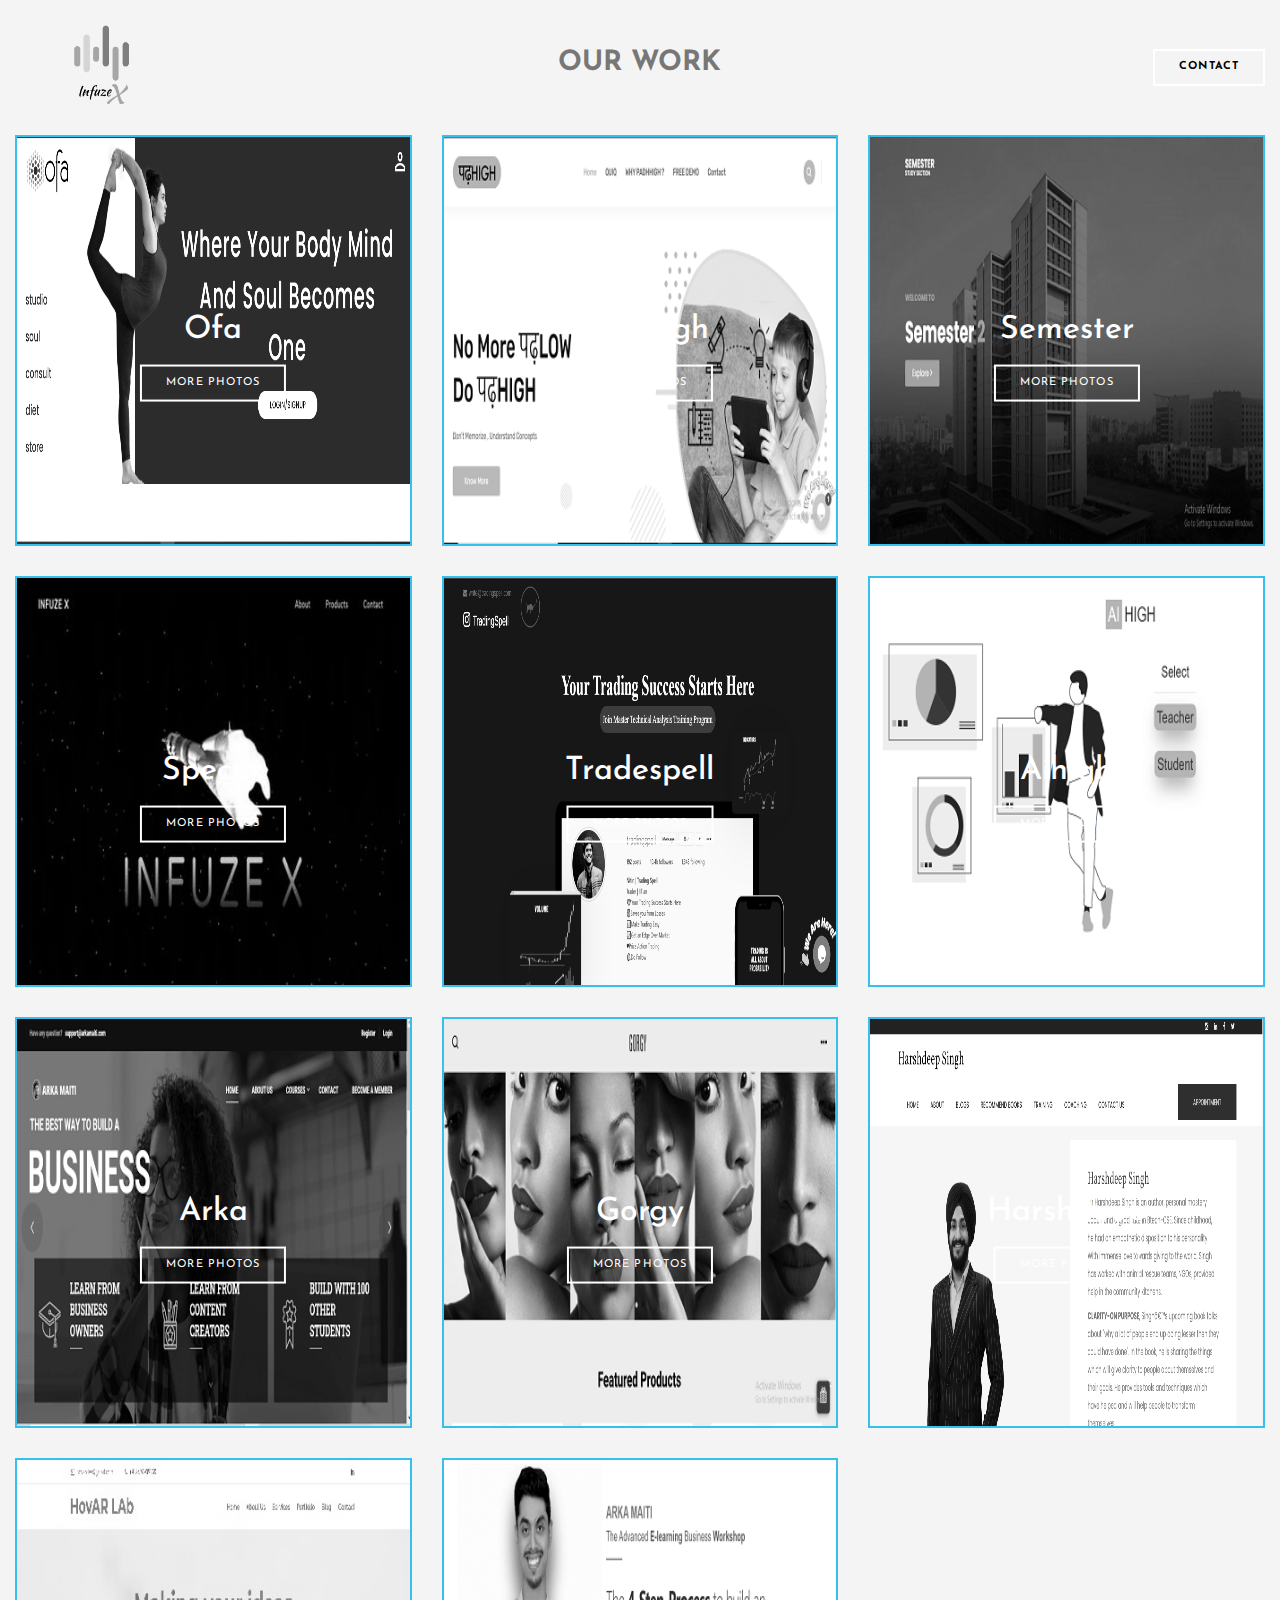
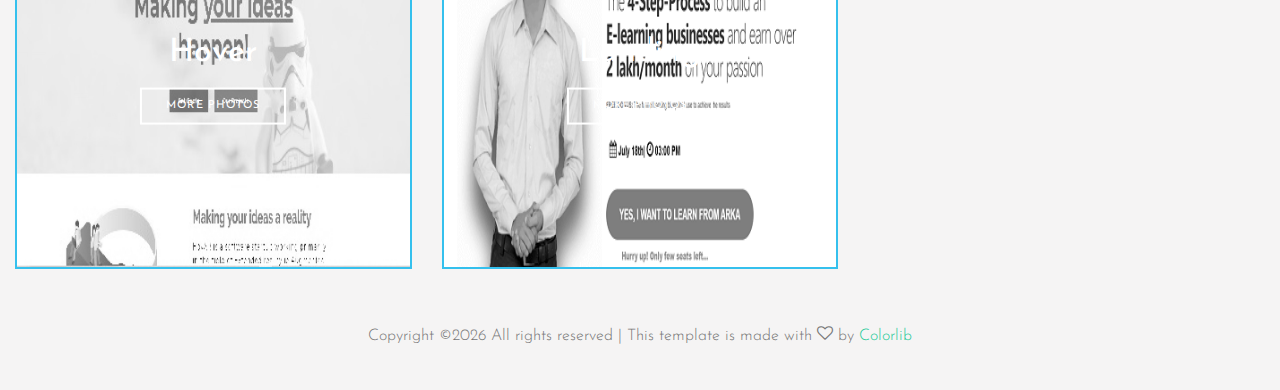
==== commit 139d05f2: "." ====
--- a/index.html
+++ b/index.html
@@ -35,11 +35,11 @@
 <div class="container-fluid">
 <div class="row align-items-center">
 <div class="col-6 col-xl-2" data-aos="fade-down">
-<h1 class="mb-0"><a href="index-2.html" class="text-white h2 mb-0">Photosen</a></h1>
+<h1 class="mb-0"><a href="index-2.html" class="text-white h2 mb-0"><img src="our-work-images/newinfuze-removebg-preview.png"style="width:100%; " alt=""></a></h1>
 </div>
 <div class="col-10 col-md-8 d-none d-xl-block" data-aos="fade-down">
 <nav class="site-navigation position-relative text-right text-lg-center" role="navigation">
-<ul class="site-menu js-clone-nav mx-auto d-none d-lg-block">
+<!-- <ul class="site-menu js-clone-nav mx-auto d-none d-lg-block">
 <li class="active"><a href="index-2.html">Home</a></li>
 <li class="has-children">
 <a href="single.html">Gallery</a>
@@ -64,13 +64,14 @@
 <li><a href="services.html">Services</a></li>
 <li><a href="about.html">About</a></li>
 <li><a href="contact.html">Contact</a></li>
-</ul>
+</ul> -->
+<h3 ><b>OUR WORK</b></h3>
 </nav>
 </div>
 <div class="col-6 col-xl-2 text-right" data-aos="fade-down">
 <div class="d-none d-xl-inline-block">
 <ul class="site-menu js-clone-nav ml-auto list-unstyled d-flex text-right mb-0" data-class="social">
-<li>
+<!-- <li>
 <a href="#" class="pl-0 pr-3"><span class="icon-facebook"></span></a>
 </li>
 <li>
@@ -81,7 +82,9 @@
 </li>
 <li>
 <a href="#" class="pl-3 pr-3"><span class="icon-youtube-play"></span></a>
-</li>
+</li> -->
+<a href="" class="btn btn-outline-white py-2 px-4"style="color:black;"><b>CONTACT</b></a>
+
 </ul>
 </div>
 <div class="d-inline-block d-xl-none ml-md-0 mr-auto py-3" style="position: relative; top: 3px;"><a href="#" class="site-menu-toggle js-menu-toggle text-black"><span class="icon-menu h3"></span></a></div>
@@ -94,86 +97,110 @@
 <div class="col-lg-4">
 <div class="image-wrap-2">
 <div class="image-info">
-<h2 class="mb-3">Nature</h2>
-<a href="single.html" class="btn btn-outline-white py-2 px-4">More Photos</a>
-</div>
-<img src="images/img_1.jpg" alt="Image" class="img-fluid">
-</div>
-</div>
-<div class="col-lg-4">
-<div class="image-wrap-2">
-<div class="image-info">
-<h2 class="mb-3">Portrait</h2>
-<a href="single.html" class="btn btn-outline-white py-2 px-4">More Photos</a>
-</div>
-<img src="images/img_2.jpg" alt="Image" class="img-fluid">
-</div>
-</div>
-<div class="col-lg-4">
-<div class="image-wrap-2">
-<div class="image-info">
-<h2 class="mb-3">People</h2>
-<a href="single.html" class="btn btn-outline-white py-2 px-4">More Photos</a>
-</div>
-<img src="images/img_3.jpg" alt="Image" class="img-fluid">
+<h2 class="mb-3">Ofa</h2>
+<a href="single.html" class="btn btn-outline-white py-2 px-4">More Photos</a>
+</div>
+<img src="our-work-images/ofa.png"style="height:407px;" alt="Image" class="img-fluid">
+</div>
+</div>
+<div class="col-lg-4">
+<div class="image-wrap-2">
+<div class="image-info">
+<h2 class="mb-3">Padhhigh</h2>
+<a href="single.html" class="btn btn-outline-white py-2 px-4">More Photos</a>
+</div>
+<img src="our-work-images/padhhigh.png"style="height:407px;" alt="Image" class="img-fluid">
+</div>
+</div>
+<div class="col-lg-4">
+<div class="image-wrap-2">
+<div class="image-info">
+<h2 class="mb-3">Semester</h2>
+<a href="single.html" class="btn btn-outline-white py-2 px-4">More Photos</a>
+</div>
+<img src="our-work-images/semester.png" style="height:407px;"alt="Image" class="img-fluid">
 </div>
 </div>
 <div class="col-lg-4">
  <div class="image-wrap-2">
 <div class="image-info">
-<h2 class="mb-3">Architecture</h2>
-<a href="single.html" class="btn btn-outline-white py-2 px-4">More Photos</a>
-</div>
-<img src="images/img_4.jpg" alt="Image" class="img-fluid">
-</div>
-</div>
-<div class="col-lg-4">
-<div class="image-wrap-2">
-<div class="image-info">
-<h2 class="mb-3">Animals</h2>
-<a href="single.html" class="btn btn-outline-white py-2 px-4">More Photos</a>
-</div>
-<img src="images/img_5.jpg" alt="Image" class="img-fluid">
-</div>
-</div>
-<div class="col-lg-4">
-<div class="image-wrap-2">
-<div class="image-info">
-<h2 class="mb-3">Sports</h2>
-<a href="single.html" class="btn btn-outline-white py-2 px-4">More Photos</a>
-</div>
-<img src="images/img_6.jpg" alt="Image" class="img-fluid">
-</div>
-</div>
-<div class="col-lg-4">
-<div class="image-wrap-2">
-<div class="image-info">
-<h2 class="mb-3">Travel</h2>
-<a href="single.html" class="btn btn-outline-white py-2 px-4">More Photos</a>
-</div>
-<img src="images/img_7.jpg" alt="Image" class="img-fluid">
-</div>
-</div>
-<div class="col-lg-4">
-<div class="image-wrap-2">
-<div class="image-info">
-<h2 class="mb-3">People</h2>
-<a href="single.html" class="btn btn-outline-white py-2 px-4">More Photos</a>
-</div>
-<img src="images/img_3.jpg" alt="Image" class="img-fluid">
-</div>
-</div>
-<div class="col-lg-4">
-<div class="image-wrap-2">
-<div class="image-info">
-<h2 class="mb-3">Architecture</h2>
-<a href="single.html" class="btn btn-outline-white py-2 px-4">More Photos</a>
-</div>
-<img src="images/img_4.jpg" alt="Image" class="img-fluid">
-</div>
-</div>
-</div>
-</div>
+<h2 class="mb-3">Specex</h2>
+<a href="single.html" class="btn btn-outline-white py-2 px-4">More Photos</a>
+</div>
+<img src="our-work-images/spacex.jpg"style="height:407px;" alt="Image" class="img-fluid">
+</div>
+</div>
+<div class="col-lg-4">
+<div class="image-wrap-2">
+<div class="image-info">
+<h2 class="mb-3">Tradespell</h2>
+<a href="single.html" class="btn btn-outline-white py-2 px-4">More Photos</a>
+</div>
+<img src="our-work-images/tradespell.png"style="height:407px;" alt="Image" class="img-fluid">
+</div>
+</div>
+<div class="col-lg-4">
+<div class="image-wrap-2">
+<div class="image-info">
+<h2 class="mb-3">Aihigh</h2>
+<a href="single.html" class="btn btn-outline-white py-2 px-4">More Photos</a>
+</div>
+<img src="our-work-images/aihigh.png"style="height:407px;" alt="Image" class="img-fluid">
+</div>
+</div>
+<div class="col-lg-4">
+<div class="image-wrap-2">
+<div class="image-info">
+<h2 class="mb-3">Arka</h2>
+<a href="single.html" class="btn btn-outline-white py-2 px-4">More Photos</a>
+</div>
+<img src="our-work-images/arka.png"style="height:407px;" alt="Image" class="img-fluid">
+</div>
+</div>
+<div class="col-lg-4">
+<div class="image-wrap-2">
+<div class="image-info">
+<h2 class="mb-3">Gorgy</h2>
+<a href="single.html" class="btn btn-outline-white py-2 px-4">More Photos</a>
+</div>
+<img src="our-work-images/gorgy.png"style="height:407px;" alt="Image" class="img-fluid">
+</div>
+</div>
+<div class="col-lg-4">
+<div class="image-wrap-2">
+<div class="image-info">
+<h2 class="mb-3">Harshdeep</h2>
+<a href="single.html" class="btn btn-outline-white py-2 px-4">More Photos</a>
+</div>
+<img src="our-work-images/harshdeep.png"style="height:407px;" alt="Image" class="img-fluid">
+</div>
+</div>
+
+<div class="col-lg-4">
+  <div class="image-wrap-2">
+  <div class="image-info">
+  <h2 class="mb-3">Hover</h2>
+  <a href="single.html" class="btn btn-outline-white py-2 px-4">More Photos</a>
+  </div>
+  <img src="our-work-images/hovar.png"style="height:407px;" alt="Image" class="img-fluid">
+  </div>
+  </div>
+  <div class="col-lg-4">
+    <div class="image-wrap-2">
+    <div class="image-info">
+    <h2 class="mb-3">Landing</h2>
+    <a href="single.html" class="btn btn-outline-white py-2 px-4">More Photos</a>
+    </div>
+    <img src="our-work-images/landing.png"style="height:407px;" alt="Image" class="img-fluid ">
+    </div>
+    </div>
+</div>
+</div>
+<style>
+  .image-wrap-2{
+    border:2px solid rgb(53,192,237);
+  }
+</style>
 <div class="footer py-4">
 <div class="container-fluid text-center">
 <p>
--- a/css/style.css
+++ b/css/style.css
@@ -1 +1 @@
-body{line-height:1.7;color:#777;font-weight:300;font-size:1rem;background:#000}::-moz-selection{background:#000;color:#fff}::selection{background:#000;color:#fff}a{-webkit-transition:.3s all ease;-o-transition:.3s all ease;transition:.3s all ease}a:hover{text-decoration:none}.text-black{color:#000!important}.bg-black{background:#000!important}.site-wrap:before{-webkit-transition:.3s all ease-in-out;-o-transition:.3s all ease-in-out;transition:.3s all ease-in-out;background:rgba(0,0,0,.6);content:"";position:absolute;z-index:2000;top:0;left:0;right:0;bottom:0;opacity:0;visibility:hidden}.offcanvas-menu .site-wrap{position:absolute;height:100%;width:100%;z-index:2;overflow:hidden}.offcanvas-menu .site-wrap:before{opacity:1;visibility:visible}.btn{border-radius:0}.btn:hover,.btn:active,.btn:focus{outline:none;-webkit-box-shadow:none;box-shadow:none}.btn.btn-black{color:#fff;background-color:#000}.btn.btn-black:hover{color:#000;background-color:#fff}.line-height-1{line-height:1!important}.bg-black{background:#000}.form-control{height:43px;border-radius:0;background:0 0;border-color:#777;color:#fff!important}.form-control:active,.form-control:focus{border-color:#20c997;background:0 0}.form-control:hover,.form-control:active,.form-control:focus{-webkit-box-shadow:none!important;box-shadow:none!important}.site-section{padding:2.5em 0}@media(min-width:768px){.site-section{padding:5em 0}}.site-section.site-section-sm{padding:4em 0}.site-section-heading{color:#fff;position:relative;font-size:2.5rem}@media(min-width:768px){.site-section-heading{font-size:4rem}}.site-section-heading:after{content:"";left:0%;bottom:0;position:absolute;width:100px;height:1px;background:#000}.site-section-heading.text-center:after{content:"";-webkit-transform:translateX(-50%);-ms-transform:translateX(-50%);transform:translateX(-50%);content:"";left:50%;bottom:0;position:absolute;width:100px;height:1px;background:#000}.border-top{border-top:1px solid #edf0f5!important}.site-footer{padding:4em 0;background:#333}@media(min-width:768px){.site-footer{padding:8em 0}}.site-footer p{color:#737373}.site-footer h2,.site-footer h3,.site-footer h4,.site-footer h5{color:#fff}.site-footer a{color:#999}.site-footer a:hover{color:#fff}.site-footer ul li{margin-bottom:10px}.site-footer .footer-heading{font-size:20px;color:#fff}.bg-text-line{display:inline;background:#000;-webkit-box-shadow:20px 0 0 #000,-20px 0 0 #000;box-shadow:20px 0 0 #000,-20px 0 0 #000}.text-white-opacity-05{color:rgba(255,255,255,.5)}.text-black-opacity-05{color:rgba(0,0,0,.5)}.hover-bg-enlarge{overflow:hidden;position:relative}@media(max-width:991.98px){.hover-bg-enlarge{height:auto!important}}.hover-bg-enlarge>div{-webkit-transform:scale(1);-ms-transform:scale(1);transform:scale(1);-webkit-transition:.8s all ease-in-out;-o-transition:.8s all ease-in-out;transition:.8s all ease-in-out}.hover-bg-enlarge:hover>div,.hover-bg-enlarge:focus>div,.hover-bg-enlarge:active>div{-webkit-transform:scale(1.2);-ms-transform:scale(1.2);transform:scale(1.2)}@media(max-width:991.98px){.hover-bg-enlarge .bg-image-md-height{height:300px!important}}.bg-image{background-size:cover;background-position:center center;background-repeat:no-repeat}@media(max-width:991.98px){.img-md-fluid{max-width:100%}}@media(max-width:991.98px){.display-1,.display-3{font-size:3rem}}.play-single-big{width:90px;height:90px;display:inline-block;border:2px solid #fff;color:#fff!important;border-radius:50%;position:relative;-webkit-transition:.3s all ease-in-out;-o-transition:.3s all ease-in-out;transition:.3s all ease-in-out}.play-single-big>span{font-size:50px;position:absolute;top:50%;left:50%;-webkit-transform:translate(-40%,-50%);-ms-transform:translate(-40%,-50%);transform:translate(-40%,-50%)}.play-single-big:hover{width:120px;height:120px}.overlap-to-top{margin-top:-150px}.site-navbar{margin-bottom:0;z-index:9;position:relative}.site-navbar.transparent{background:0 0}.site-navbar.absolute{position:absolute;top:0;left:0;width:100%}.site-navbar .site-logo{position:absolute;left:0;top:0;margin-top:-20px;color:#fff}.site-navbar .site-navigation.border-bottom{border-bottom:1px solid #f3f3f4!important}.site-navbar .site-navigation .site-menu{margin-bottom:0}.site-navbar .site-navigation .site-menu .active>a{color:#20c997}.site-navbar .site-navigation .site-menu a{text-decoration:none!important;font-size:15px;display:inline-block}.site-navbar .site-navigation .site-menu>li{display:inline-block;padding:10px 5px}.site-navbar .site-navigation .site-menu>li>a{padding:10px;text-transform:uppercase;letter-spacing:.1em;color:rgba(255,255,255,.5);font-size:12px;text-decoration:none!important}.site-navbar .site-navigation .site-menu>li>a:hover{color:#20c997}.site-navbar .site-navigation .site-menu .has-children{position:relative}.site-navbar .site-navigation .site-menu .has-children>a{position:relative;padding-right:20px}.site-navbar .site-navigation .site-menu .has-children>a:before{position:absolute;content:"\e313";font-size:16px;top:50%;right:0;-webkit-transform:translateY(-50%);-ms-transform:translateY(-50%);transform:translateY(-50%);font-family:icomoon}.site-navbar .site-navigation .site-menu .has-children .dropdown{visibility:hidden;opacity:0;top:100%;position:absolute;text-align:left;border-top:2px solid #20c997;-webkit-box-shadow:0 2px 10px -2px rgba(0,0,0,.1);box-shadow:0 2px 10px -2px rgba(0,0,0,.1);border-left:1px solid #edf0f5;border-right:1px solid #edf0f5;border-bottom:1px solid #edf0f5;padding:0 0;margin-top:20px;margin-left:0;background:#fff;-webkit-transition:.2s 0s;-o-transition:.2s 0s;transition:.2s 0s}.site-navbar .site-navigation .site-menu .has-children .dropdown.arrow-top{position:absolute}.site-navbar .site-navigation .site-menu .has-children .dropdown.arrow-top:before{bottom:100%;left:20%;border:solid transparent;content:" ";height:0;width:0;position:absolute;pointer-events:none}.site-navbar .site-navigation .site-menu .has-children .dropdown.arrow-top:before{border-color:transparent;border-bottom-color:#fff;border-width:10px;margin-left:-10px}.site-navbar .site-navigation .site-menu .has-children .dropdown a{font-size:16px;text-transform:none;letter-spacing:normal;-webkit-transition:0s all;-o-transition:0s all;transition:0s all;color:#343a40}.site-navbar .site-navigation .site-menu .has-children .dropdown .active>a{color:#20c997!important}.site-navbar .site-navigation .site-menu .has-children .dropdown>li{list-style:none;padding:0;margin:0;min-width:200px}.site-navbar .site-navigation .site-menu .has-children .dropdown>li>a{padding:9px 20px;display:block}.site-navbar .site-navigation .site-menu .has-children .dropdown>li>a:hover{background:#f4f5f9;color:#25262a}.site-navbar .site-navigation .site-menu .has-children .dropdown>li.has-children>a:before{content:"\e315";right:20px}.site-navbar .site-navigation .site-menu .has-children .dropdown>li.has-children>.dropdown,.site-navbar .site-navigation .site-menu .has-children .dropdown>li.has-children>ul{left:100%;top:0}.site-navbar .site-navigation .site-menu .has-children .dropdown>li.has-children:hover>a,.site-navbar .site-navigation .site-menu .has-children .dropdown>li.has-children:active>a,.site-navbar .site-navigation .site-menu .has-children .dropdown>li.has-children:focus>a{background:#f4f5f9;color:#25262a}.site-navbar .site-navigation .site-menu .has-children a{text-transform:uppercase}.site-navbar .site-navigation .site-menu .has-children:hover>a,.site-navbar .site-navigation .site-menu .has-children:focus>a,.site-navbar .site-navigation .site-menu .has-children:active>a{color:#20c997}.site-navbar .site-navigation .site-menu .has-children:hover,.site-navbar .site-navigation .site-menu .has-children:focus,.site-navbar .site-navigation .site-menu .has-children:active{cursor:pointer}.site-navbar .site-navigation .site-menu .has-children:hover>.dropdown,.site-navbar .site-navigation .site-menu .has-children:focus>.dropdown,.site-navbar .site-navigation .site-menu .has-children:active>.dropdown{-webkit-transition-delay:0s;-o-transition-delay:0s;transition-delay:0s;margin-top:0;visibility:visible;opacity:1}.site-menu[data-class=social] a{color:rgba(255,255,255,.5)}.site-menu[data-class=social] a:hover{color:#fff}.site-mobile-menu{width:300px;position:fixed;right:0;z-index:2000;padding-top:20px;background:#fff;height:calc(100vh);-webkit-transform:translateX(110%);-ms-transform:translateX(110%);transform:translateX(110%);-webkit-box-shadow:-10px 0 20px -10px rgba(0,0,0,.1);box-shadow:-10px 0 20px -10px rgba(0,0,0,.1);-webkit-transition:.3s all ease-in-out;-o-transition:.3s all ease-in-out;transition:.3s all ease-in-out}.offcanvas-menu .site-mobile-menu{-webkit-transform:translateX(0%);-ms-transform:translateX(0%);transform:translateX(0%)}.site-mobile-menu .site-mobile-menu-header{width:100%;float:left;padding-left:20px;padding-right:20px}.site-mobile-menu .site-mobile-menu-header .site-mobile-menu-close{float:right;margin-top:8px}.site-mobile-menu .site-mobile-menu-header .site-mobile-menu-close span{font-size:30px;display:inline-block;padding-left:10px;padding-right:0;line-height:1;cursor:pointer;-webkit-transition:.3s all ease;-o-transition:.3s all ease;transition:.3s all ease}.site-mobile-menu .site-mobile-menu-header .site-mobile-menu-close span:hover{color:#25262a}.site-mobile-menu .site-mobile-menu-header .site-mobile-menu-logo{float:left;margin-top:10px;margin-left:0}.site-mobile-menu .site-mobile-menu-header .site-mobile-menu-logo a{display:inline-block;text-transform:uppercase}.site-mobile-menu .site-mobile-menu-header .site-mobile-menu-logo a img{max-width:70px}.site-mobile-menu .site-mobile-menu-header .site-mobile-menu-logo a:hover{text-decoration:none}.site-mobile-menu .site-mobile-menu-body{overflow-y:scroll;-webkit-overflow-scrolling:touch;position:relative;padding:0 20px 20px;height:calc(100vh - 52px);padding-bottom:150px}.site-mobile-menu .site-nav-wrap{padding:0;margin:0;list-style:none;position:relative}.site-mobile-menu .site-nav-wrap a{padding:10px 20px;display:block;position:relative;color:#212529}.site-mobile-menu .site-nav-wrap a:hover{color:#20c997}.site-mobile-menu .site-nav-wrap li{position:relative;display:block}.site-mobile-menu .site-nav-wrap li.active>a{color:#20c997}.site-mobile-menu .site-nav-wrap .arrow-collapse{position:absolute;right:0;top:10px;z-index:20;width:36px;height:36px;text-align:center;cursor:pointer;border-radius:50%}.site-mobile-menu .site-nav-wrap .arrow-collapse:hover{background:#f8f9fa}.site-mobile-menu .site-nav-wrap .arrow-collapse:before{font-size:12px;z-index:20;font-family:icomoon;content:"\f078";position:absolute;top:50%;left:50%;-webkit-transform:translate(-50%,-50%) rotate(-180deg);-ms-transform:translate(-50%,-50%) rotate(-180deg);transform:translate(-50%,-50%) rotate(-180deg);-webkit-transition:.3s all ease;-o-transition:.3s all ease;transition:.3s all ease}.site-mobile-menu .site-nav-wrap .arrow-collapse.collapsed:before{-webkit-transform:translate(-50%,-50%);-ms-transform:translate(-50%,-50%);transform:translate(-50%,-50%)}.site-mobile-menu .site-nav-wrap>li{display:block;position:relative;float:left;width:100%}.site-mobile-menu .site-nav-wrap>li>a{padding-left:20px;font-size:20px}.site-mobile-menu .site-nav-wrap>li>ul{padding:0;margin:0;list-style:none}.site-mobile-menu .site-nav-wrap>li>ul>li{display:block}.site-mobile-menu .site-nav-wrap>li>ul>li>a{padding-left:40px;font-size:16px}.site-mobile-menu .site-nav-wrap>li>ul>li>ul{padding:0;margin:0}.site-mobile-menu .site-nav-wrap>li>ul>li>ul>li{display:block}.site-mobile-menu .site-nav-wrap>li>ul>li>ul>li>a{font-size:16px;padding-left:60px}.site-mobile-menu .site-nav-wrap[data-class=social]{float:left;width:100%;margin-top:30px;padding-bottom:5em}.site-mobile-menu .site-nav-wrap[data-class=social]>li{width:auto}.site-mobile-menu .site-nav-wrap[data-class=social]>li:first-child a{padding-left:15px!important}.site-blocks-cover{background-size:cover;background-repeat:no-repeat;background-position:top;background-position:center center}.site-blocks-cover.overlay{position:relative}.site-blocks-cover.overlay:before{position:absolute;content:"";left:0;bottom:0;right:0;top:0;background:rgba(0,0,0,.4)}.site-blocks-cover .player{position:absolute;bottom:-250px;width:100%}.site-blocks-cover,.site-blocks-cover .row{min-height:600px;height:calc(100vh - 73px)}.site-blocks-cover.inner-page-cover,.site-blocks-cover.inner-page-cover .row{min-height:600px;height:calc(30vh)}.site-blocks-cover h2,.site-blocks-cover h3,.site-blocks-cover h4,.site-blocks-cover h5{color:#fff}.site-blocks-cover h1{font-size:30px;font-weight:900;color:#fff;line-height:1.5}@media(min-width:768px){.site-blocks-cover h1{font-size:50px}}.site-blocks-cover p{color:#fff;font-size:1.2rem;line-height:1.5}.site-blocks-cover .intro-text{font-size:16px;line-height:1.5}@media(max-width:991.98px){.site-blocks-cover .display-1{font-size:3rem}}.site-block-subscribe .btn{padding-left:20px;padding-right:20px}.site-block-subscribe .form-control{font-weight:300;border-color:#fff!important;height:80px;font-size:22px;color:#fff;padding-left:30px;padding-right:30px}.site-block-subscribe .form-control::-webkit-input-placeholder{color:rgba(255,255,255,.5);font-weight:200;font-style:italic}.site-block-subscribe .form-control::-moz-placeholder{color:rgba(255,255,255,.5);font-weight:200;font-style:italic}.site-block-subscribe .form-control:-ms-input-placeholder{color:rgba(255,255,255,.5);font-weight:200;font-style:italic}.site-block-subscribe .form-control:-moz-placeholder{color:rgba(255,255,255,.5);font-weight:200;font-style:italic}.bg-light{background:#ccc}.team-member{position:relative;float:left;width:100%;overflow:hidden}.team-member img{-webkit-transition:.3s all ease;-o-transition:.3s all ease;transition:.3s all ease;-webkit-transform:scale(1);-ms-transform:scale(1);transform:scale(1)}.team-member:before{position:absolute;content:"";top:0;left:0;right:0;bottom:0;background:rgba(32,201,151,.8);z-index:2;height:100%;width:100%;opacity:0;visibility:hidden;-webkit-transition:.3s all ease;-o-transition:.3s all ease;transition:.3s all ease}.team-member .text{top:50%;text-align:center;position:absolute;padding:20px;-webkit-transform:translateY(-30%);-ms-transform:translateY(-30%);transform:translateY(-30%);-webkit-transition:.5s all ease;-o-transition:.5s all ease;transition:.5s all ease;opacity:0;visibility:hidden;color:#fff}.team-member:hover:before,.team-member:focus:before,.team-member:active:before{opacity:1;visibility:visible}.team-member:hover img,.team-member:focus img,.team-member:active img{-webkit-transform:scale(1.1);-ms-transform:scale(1.1);transform:scale(1.1)}.team-member:hover .text,.team-member:focus .text,.team-member:active .text{-webkit-transform:translateY(-50%);-ms-transform:translateY(-50%);transform:translateY(-50%);-webkit-transition-delay:.2s;-o-transition-delay:.2s;transition-delay:.2s;opacity:1;visibility:visible;z-index:4}.podcast-entry{-webkit-box-shadow:0 5px 40px -10px rgba(0,0,0,.1);box-shadow:0 5px 40px -10px rgba(0,0,0,.1)}.podcast-entry .sep{margin-left:5px;margin-right:5px;color:#ccc}.podcast-entry .image{background-size:cover;background-position:center center;background-repeat:no-repeat;height:300px}@media(min-width:768px){.podcast-entry .image{width:300px;height:auto}}.podcast-entry .text{width:100%;padding:40px}@media(min-width:768px){.podcast-entry .text{width:calc(100% - 300px)}}.mejs__container{width:100%!important}@media(max-width:991.98px){.display-4{font-size:1.8rem}}.feature-blocks-1{position:relative;margin-top:-70px;z-index:2;color:#999}.feature-blocks-1.no-margin-top{margin-top:0}.feature-blocks-1 .feature-block-1{position:relative;top:0;-webkit-transition:.3s all ease;-o-transition:.3s all ease;transition:.3s all ease;overflow:hidden;z-index:1}.feature-blocks-1 .feature-block-1.bg{position:relative;background-size:cover;-webkit-transform:scale(1);-ms-transform:scale(1);transform:scale(1);-webkit-transition:.3s all ease-in-out;-o-transition:.3s all ease-in-out;transition:.3s all ease-in-out}.feature-blocks-1 .feature-block-1 .text{z-index:10;position:relative;opacity:0;visibility:hidden;-webkit-transition:.3s all ease-in-out;-o-transition:.3s all ease-in-out;transition:.3s all ease-in-out}.feature-blocks-1 .feature-block-1:before{content:"";position:absolute;top:0;z-index:1;bottom:0;left:0;right:0;background:transparent;-webkit-transition:.3s all ease-in-out;-o-transition:.3s all ease-in-out;transition:.3s all ease-in-out}.feature-blocks-1 .feature-block-1 p{color:#ccc}.feature-blocks-1 .feature-block-1:hover,.feature-blocks-1 .feature-block-1:focus,.feature-blocks-1 .feature-block-1:active{top:-10px;-webkit-box-shadow:0 10px 40px -5px rgba(0,0,0,.4);box-shadow:0 10px 40px -5px rgba(0,0,0,.4)}.feature-blocks-1 .feature-block-1:hover .text,.feature-blocks-1 .feature-block-1:focus .text,.feature-blocks-1 .feature-block-1:active .text{opacity:1;visibility:visible}.feature-blocks-1 .feature-block-1:hover.bg,.feature-blocks-1 .feature-block-1:focus.bg,.feature-blocks-1 .feature-block-1:active.bg{position:relative;background-size:cover;-webkit-transform:scale(1.1);-ms-transform:scale(1.1);transform:scale(1.1);z-index:2}.feature-blocks-1 .feature-block-1:hover:before,.feature-blocks-1 .feature-block-1:focus:before,.feature-blocks-1 .feature-block-1:active:before{background:rgba(0,0,0,.9)}.site-blocks-vs .bg-image{padding-top:3em;padding-bottom:3em}@media(min-width:992px){.site-blocks-vs .bg-image{padding-top:5em;padding-bottom:5em}}.site-blocks-vs .image{width:80px;-webkit-box-flex:0;-ms-flex:0 0 80px;flex:0 0 80px}@media(max-width:991.98px){.site-blocks-vs .image{margin-left:auto!important;margin-right:auto!important}}.site-blocks-vs .image img{border-radius:50%}.site-blocks-vs .image.image-small{width:50px;-webkit-box-flex:0;-ms-flex:0 0 50px;flex:0 0 50px}.site-blocks-vs .country{color:rgba(255,255,255,.7)}.match-entry{position:relative;-webkit-transition:.2s all ease-in-out;-o-transition:.2s all ease-in-out;transition:.2s all ease-in-out;border-bottom:1px solid rgba(0,0,0,.05)}.match-entry .small{color:#ccc;font-weight:400;letter-spacing:.15em}.match-entry:hover{-webkit-transform:scale(1.05);-ms-transform:scale(1.05);transform:scale(1.05);z-index:90;-webkit-box-shadow:0 5px 40px -5px rgba(0,0,0,.1);box-shadow:0 5px 40px -5px rgba(0,0,0,.1)}.post-entry{position:relative;overflow:hidden;border:1px solid #e6e6e6}.post-entry,.post-entry .text{border-radius:4px;border-top:none!important}.post-entry .date{color:#ccc;font-weight:400;letter-spacing:.1em}.post-entry .image{overflow:hidden;position:relative}.post-entry .image img{-webkit-transition:.3s all ease;-o-transition:.3s all ease;transition:.3s all ease;-webkit-transform:scale(1);-ms-transform:scale(1);transform:scale(1)}.post-entry:hover .image img,.post-entry:active .image img,.post-entry:focus .image img{-webkit-transform:scale(1.2);-ms-transform:scale(1.2);transform:scale(1.2)}.site-block-tab .nav-item{text-transform:uppercase;font-size:.8rem;margin:0 20px}.site-block-tab .nav-item:first-child{margin-left:0!important}.site-block-tab .nav-item>a{padding-left:0!important;background:0 0!important;padding-right:0!important;border-bottom:2px solid transparent;border-radius:0!important;font-weight:700;color:#ccc}.site-block-tab .nav-item>a:hover,.site-block-tab .nav-item>a.active{border-bottom:2px solid #20c997;color:#000}.block-13,.slide-one-item{position:relative;z-index:1}.block-13 .owl-nav,.slide-one-item .owl-nav{position:relative;position:absolute;bottom:-90px;left:50%;-webkit-transform:translateX(-50%);-ms-transform:translateX(-50%);transform:translateX(-50%)}.block-13 .owl-nav .owl-prev,.block-13 .owl-nav .owl-next,.slide-one-item .owl-nav .owl-prev,.slide-one-item .owl-nav .owl-next{position:relative;display:inline-block;padding:20px;font-size:30px;color:#000}.block-13 .owl-nav .owl-prev.disabled,.block-13 .owl-nav .owl-next.disabled,.slide-one-item .owl-nav .owl-prev.disabled,.slide-one-item .owl-nav .owl-next.disabled{opacity:.2}.slide-one-item.home-slider .owl-nav{position:absolute!important;top:50%!important;bottom:auto!important;width:100%}.slide-one-item.home-slider .owl-prev{left:10px!important}.slide-one-item.home-slider .owl-next{right:10px!important}.slide-one-item.home-slider .owl-prev,.slide-one-item.home-slider .owl-next{color:#fff;position:absolute!important;top:50%;padding:0;height:50px;width:50px;border-radius:50%;-webkit-transform:translateY(-50%);-ms-transform:translateY(-50%);transform:translateY(-50%);background:rgba(0,0,0,.2);-webkit-transition:.3s all ease-in-out;-o-transition:.3s all ease-in-out;transition:.3s all ease-in-out;line-height:0;text-align:center;font-size:25px}@media(min-width:768px){.slide-one-item.home-slider .owl-prev,.slide-one-item.home-slider .owl-next{font-size:25px}}.slide-one-item.home-slider .owl-prev>span,.slide-one-item.home-slider .owl-next>span{position:absolute;line-height:0;top:50%;left:50%;-webkit-transform:translate(-50%,-50%);-ms-transform:translate(-50%,-50%);transform:translate(-50%,-50%)}.slide-one-item.home-slider .owl-prev:hover,.slide-one-item.home-slider .owl-prev:focus,.slide-one-item.home-slider .owl-next:hover,.slide-one-item.home-slider .owl-next:focus{background:#000}.slide-one-item.home-slider:hover .owl-nav,.slide-one-item.home-slider:focus .owl-nav,.slide-one-item.home-slider:active .owl-nav{opacity:10;visibility:visible}.block-12{position:relative}.block-12 figure{position:relative}.block-12 figure:before{content:'';position:absolute;top:0;right:0;bottom:0;left:0;background:-moz-linear-gradient(top,transparent 0%,transparent 18%,rgba(0,0,0,0.8) 99%,rgba(0,0,0,0.8) 100%);background:-webkit-linear-gradient(top,transparent 0%,transparent 18%,rgba(0,0,0,0.8) 99%,rgba(0,0,0,0.8) 100%);background:-webkit-gradient(linear,left top,left bottom,from(transparent),color-stop(18%,transparent),color-stop(99%,rgba(0,0,0,0.8)),to(rgba(0,0,0,0.8)));background:-o-linear-gradient(top,transparent 0%,transparent 18%,rgba(0,0,0,0.8) 99%,rgba(0,0,0,0.8) 100%);background:linear-gradient(to bottom,transparent 0%,transparent 18%,rgba(0,0,0,0.8) 99%,rgba(0,0,0,0.8) 100%);filter:progid:DXImageTransform.Microsoft.gradient( startColorstr='#00000000',endColorstr='#cc000000',GradientType=0 )}.block-12 .text-overlay{position:absolute;bottom:20px;left:20px;right:20px;z-index:10}.block-12 .text-overlay h2{color:#fff}.block-12 .text{position:relative;top:-100px}.block-12 .text .meta{text-transform:uppercase;padding-left:40px;color:#fff;display:block;margin-bottom:20px}.block-12 .text .text-inner{-webkit-box-shadow:0 0 20px -5px rgba(0,0,0,.3);box-shadow:0 0 20px -5px rgba(0,0,0,.3);background:#fff;padding:10px;margin-right:30px;position:relative}@media(min-width:576px){.block-12 .text .text-inner{padding:20px}}@media(min-width:768px){.block-12 .text .text-inner{padding:30px 40px}}.block-12 .text .text-inner:before{position:absolute;content:"";width:80px;height:4px;margin-top:-4px;background:#20c997;top:0}.block-12 .text .text-inner .heading{font-size:20px;margin:0;padding:0}.block-16 figure{position:relative}.block-16 figure .play-button{position:absolute;top:50%;left:50%;-webkit-transform:translate(-50%,-50%);-ms-transform:translate(-50%,-50%);transform:translate(-50%,-50%);font-size:20px;width:70px;height:70px;background:#fff;display:block;border-radius:50%;opacity:1;color:#20c997!important}.block-16 figure .play-button:hover{opacity:1}.block-16 figure .play-button>span{position:absolute;left:55%;top:50%;-webkit-transform:translate(-60%,-50%);-ms-transform:translate(-60%,-50%);transform:translate(-60%,-50%)}.block-25 ul,.block-25 ul li{padding:0;margin:0}.block-25 ul li a .image{-webkit-box-flex:0;-ms-flex:0 0 90px;flex:0 0 90px}.block-25 ul li a .image img{border-radius:4px;max-width:100%;opacity:1;-webkit-transition:.3s all ease-in-out;-o-transition:.3s all ease-in-out;transition:.3s all ease-in-out}.block-25 ul li a .text .heading{font-size:18px;line-height:1.5;margin:0;padding:0;-webkit-transition:.3s all ease;-o-transition:.3s all ease;transition:.3s all ease;color:#999}.block-25 ul li a .meta{color:#20c997}.block-25 ul li a:hover img{opacity:.5}.block-25 ul li a:hover .text .heading{color:#fff}#date-countdown .countdown-block{color:#b3b3b3}#date-countdown .label{font-size:40px;color:#000}.next-match .image{width:50px;border-radius:50%}.player{position:relative}.player img{max-width:100px;border-radius:50%;margin-bottom:20px}.player .team-number{position:absolute;width:30px;height:30px;background:#20c997;border-radius:50%;color:#fff}.player .team-number>span{position:absolute;-webkit-transform:translate(-50%,-50%);-ms-transform:translate(-50%,-50%);transform:translate(-50%,-50%);left:50%;top:50%}.player h2{font-size:20px;letter-spacing:.2em;text-transform:uppercase}.player .position{font-size:14px;color:#b3b3b3;text-transform:uppercase}.site-block-27 ul,.site-block-27 ul li{padding:0;margin:0}.site-block-27 ul li{display:inline-block;margin-bottom:4px}.site-block-27 ul li a,.site-block-27 ul li span{text-align:center;display:inline-block;width:40px;height:40px;line-height:40px;border-radius:50%;border:1px solid #ccc}.site-block-27 ul li.active a,.site-block-27 ul li.active span{background:#20c997;color:#fff;border:1px solid transparent}.site-block-feature-7{background:#262626}.site-block-feature-7 p{color:#777}.site-block-feature-7 .icon{-webkit-transition:.2s all ease-in-out;-o-transition:.2s all ease-in-out;transition:.2s all ease-in-out;position:relative;-webkit-transform:scale(1);-ms-transform:scale(1);transform:scale(1)}.site-block-feature-7:hover .icon,.site-block-feature-7:focus .icon,.site-block-feature-7:active .icon{-webkit-transform:scale(1.2);-ms-transform:scale(1.2);transform:scale(1.2)}.swiper-container{height:calc(100vh - 192px)}.swiper-container .swiper-slide .image-wrap{display:block;overflow:hidden;position:absolute;width:100%;height:100%;top:0;left:0}.swiper-container .swiper-slide .image-wrap:before{position:absolute;content:"";left:0;right:0;bottom:0;top:0;z-index:1;background:transparent;-webkit-transition:.3s all ease;-o-transition:.3s all ease;transition:.3s all ease}.swiper-container .swiper-slide .image-wrap img{position:relative;-o-object-fit:cover;object-fit:cover;width:100%;height:100%}.swiper-container .swiper-slide .image-wrap .image-info{text-align:center;position:absolute;top:50%;left:50%;z-index:2;-webkit-transform:translate(-50%,-50%);-ms-transform:translate(-50%,-50%);transform:translate(-50%,-50%)}.swiper-container .swiper-slide .image-wrap .image-info h2{color:#fff}.swiper-container .swiper-slide .image-wrap:hover:before{background:rgba(0,0,0,.4);content:""}.btn-outline-white{border-color:#fff;color:#fff;border-width:2px;text-transform:uppercase;font-size:11px;letter-spacing:.1em}.btn-outline-white:hover{background:#fff;color:#000}.image-wrap-2{display:block;overflow:hidden;top:0;left:0;margin-bottom:30px}.image-wrap-2:before{position:absolute;content:"";left:0;right:0;bottom:0;top:0;z-index:1;background:transparent;-webkit-transition:.3s all ease;-o-transition:.3s all ease;transition:.3s all ease}.image-wrap-2 img{filter:gray;-webkit-filter:grayscale(1);-webkit-transition:all .1s ease-in-out}.image-wrap-2:hover img{filter:none;-webkit-filter:grayscale(0);-webkit-transform:scale(1.01)}.image-wrap-2 .image-info{text-align:center;position:absolute;top:50%;left:50%;z-index:2;-webkit-transform:translate(-50%,-50%);-ms-transform:translate(-50%,-50%);transform:translate(-50%,-50%)}.image-wrap-2 .image-info h2{color:#fff}.image-wrap-2:hover:before{background:rgba(0,0,0,.4);content:""}.swiper-button-prev,.swiper-container-rtl .swiper-button-next{background-image:none;left:10px;right:auto;z-index:9}.swiper-button-prev:before,.swiper-container-rtl .swiper-button-next:before{background:rgba(0,0,0,.6);padding:8px;content:"\e5c4";font-family:icomoon;font-size:20px;color:#fff}.swiper-button-next,.swiper-container-rtl .swiper-button-prev{background-image:none;right:20px;left:auto}.swiper-button-next:before,.swiper-container-rtl .swiper-button-prev:before{background:rgba(0,0,0,.6);padding:8px;content:"\e5c8";font-family:icomoon;font-size:20px;color:#fff}.swiper-pagination-bullet-active{opacity:1;background:#20c997}#lightgallery .item{margin-bottom:30px}#lightgallery .item img{filter:gray;-webkit-filter:grayscale(1);-webkit-transition:all .1s ease-in-out}#lightgallery .item:hover img{filter:none;-webkit-filter:grayscale(0);-webkit-transform:scale(1.01)}img{filter:gray;-webkit-filter:grayscale(1);-webkit-transition:all .1s ease-in-out}img:hover{filter:none;-webkit-filter:grayscale(0);-webkit-transform:scale(1.01)}+body{line-height:1.7;color:#777;font-weight:300;font-size:1rem;background:rgb(245, 244, 244)}::-moz-selection{background:#000;color:#fff}::selection{background:#000;color:#fff}a{-webkit-transition:.3s all ease;-o-transition:.3s all ease;transition:.3s all ease}a:hover{text-decoration:none}.text-black{color:#000!important}.bg-black{background:#000!important}.site-wrap:before{-webkit-transition:.3s all ease-in-out;-o-transition:.3s all ease-in-out;transition:.3s all ease-in-out;background:rgba(0,0,0,.6);content:"";position:absolute;z-index:2000;top:0;left:0;right:0;bottom:0;opacity:0;visibility:hidden}.offcanvas-menu .site-wrap{position:absolute;height:100%;width:100%;z-index:2;overflow:hidden}.offcanvas-menu .site-wrap:before{opacity:1;visibility:visible}.btn{border-radius:0}.btn:hover,.btn:active,.btn:focus{outline:none;-webkit-box-shadow:none;box-shadow:none}.btn.btn-black{color:#fff;background-color:#000}.btn.btn-black:hover{color:#000;background-color:#fff}.line-height-1{line-height:1!important}.bg-black{background:#000}.form-control{height:43px;border-radius:0;background:0 0;border-color:#777;color:#fff!important}.form-control:active,.form-control:focus{border-color:#20c997;background:0 0}.form-control:hover,.form-control:active,.form-control:focus{-webkit-box-shadow:none!important;box-shadow:none!important}.site-section{padding:2.5em 0}@media(min-width:768px){.site-section{padding:5em 0}}.site-section.site-section-sm{padding:4em 0}.site-section-heading{color:#fff;position:relative;font-size:2.5rem}@media(min-width:768px){.site-section-heading{font-size:4rem}}.site-section-heading:after{content:"";left:0%;bottom:0;position:absolute;width:100px;height:1px;background:#000}.site-section-heading.text-center:after{content:"";-webkit-transform:translateX(-50%);-ms-transform:translateX(-50%);transform:translateX(-50%);content:"";left:50%;bottom:0;position:absolute;width:100px;height:1px;background:#000}.border-top{border-top:1px solid #edf0f5!important}.site-footer{padding:4em 0;background:#333}@media(min-width:768px){.site-footer{padding:8em 0}}.site-footer p{color:#737373}.site-footer h2,.site-footer h3,.site-footer h4,.site-footer h5{color:#fff}.site-footer a{color:#999}.site-footer a:hover{color:#fff}.site-footer ul li{margin-bottom:10px}.site-footer .footer-heading{font-size:20px;color:#fff}.bg-text-line{display:inline;background:#000;-webkit-box-shadow:20px 0 0 #000,-20px 0 0 #000;box-shadow:20px 0 0 #000,-20px 0 0 #000}.text-white-opacity-05{color:rgba(255,255,255,.5)}.text-black-opacity-05{color:rgba(0,0,0,.5)}.hover-bg-enlarge{overflow:hidden;position:relative}@media(max-width:991.98px){.hover-bg-enlarge{height:auto!important}}.hover-bg-enlarge>div{-webkit-transform:scale(1);-ms-transform:scale(1);transform:scale(1);-webkit-transition:.8s all ease-in-out;-o-transition:.8s all ease-in-out;transition:.8s all ease-in-out}.hover-bg-enlarge:hover>div,.hover-bg-enlarge:focus>div,.hover-bg-enlarge:active>div{-webkit-transform:scale(1.2);-ms-transform:scale(1.2);transform:scale(1.2)}@media(max-width:991.98px){.hover-bg-enlarge .bg-image-md-height{height:300px!important}}.bg-image{background-size:cover;background-position:center center;background-repeat:no-repeat}@media(max-width:991.98px){.img-md-fluid{max-width:100%}}@media(max-width:991.98px){.display-1,.display-3{font-size:3rem}}.play-single-big{width:90px;height:90px;display:inline-block;border:2px solid #fff;color:#fff!important;border-radius:50%;position:relative;-webkit-transition:.3s all ease-in-out;-o-transition:.3s all ease-in-out;transition:.3s all ease-in-out}.play-single-big>span{font-size:50px;position:absolute;top:50%;left:50%;-webkit-transform:translate(-40%,-50%);-ms-transform:translate(-40%,-50%);transform:translate(-40%,-50%)}.play-single-big:hover{width:120px;height:120px}.overlap-to-top{margin-top:-150px}.site-navbar{margin-bottom:0;z-index:9;position:relative}.site-navbar.transparent{background:0 0}.site-navbar.absolute{position:absolute;top:0;left:0;width:100%}.site-navbar .site-logo{position:absolute;left:0;top:0;margin-top:-20px;color:#fff}.site-navbar .site-navigation.border-bottom{border-bottom:1px solid #f3f3f4!important}.site-navbar .site-navigation .site-menu{margin-bottom:0}.site-navbar .site-navigation .site-menu .active>a{color:#20c997}.site-navbar .site-navigation .site-menu a{text-decoration:none!important;font-size:15px;display:inline-block}.site-navbar .site-navigation .site-menu>li{display:inline-block;padding:10px 5px}.site-navbar .site-navigation .site-menu>li>a{padding:10px;text-transform:uppercase;letter-spacing:.1em;color:rgba(255,255,255,.5);font-size:12px;text-decoration:none!important}.site-navbar .site-navigation .site-menu>li>a:hover{color:#20c997}.site-navbar .site-navigation .site-menu .has-children{position:relative}.site-navbar .site-navigation .site-menu .has-children>a{position:relative;padding-right:20px}.site-navbar .site-navigation .site-menu .has-children>a:before{position:absolute;content:"\e313";font-size:16px;top:50%;right:0;-webkit-transform:translateY(-50%);-ms-transform:translateY(-50%);transform:translateY(-50%);font-family:icomoon}.site-navbar .site-navigation .site-menu .has-children .dropdown{visibility:hidden;opacity:0;top:100%;position:absolute;text-align:left;border-top:2px solid #20c997;-webkit-box-shadow:0 2px 10px -2px rgba(0,0,0,.1);box-shadow:0 2px 10px -2px rgba(0,0,0,.1);border-left:1px solid #edf0f5;border-right:1px solid #edf0f5;border-bottom:1px solid #edf0f5;padding:0 0;margin-top:20px;margin-left:0;background:#fff;-webkit-transition:.2s 0s;-o-transition:.2s 0s;transition:.2s 0s}.site-navbar .site-navigation .site-menu .has-children .dropdown.arrow-top{position:absolute}.site-navbar .site-navigation .site-menu .has-children .dropdown.arrow-top:before{bottom:100%;left:20%;border:solid transparent;content:" ";height:0;width:0;position:absolute;pointer-events:none}.site-navbar .site-navigation .site-menu .has-children .dropdown.arrow-top:before{border-color:transparent;border-bottom-color:#fff;border-width:10px;margin-left:-10px}.site-navbar .site-navigation .site-menu .has-children .dropdown a{font-size:16px;text-transform:none;letter-spacing:normal;-webkit-transition:0s all;-o-transition:0s all;transition:0s all;color:#343a40}.site-navbar .site-navigation .site-menu .has-children .dropdown .active>a{color:#20c997!important}.site-navbar .site-navigation .site-menu .has-children .dropdown>li{list-style:none;padding:0;margin:0;min-width:200px}.site-navbar .site-navigation .site-menu .has-children .dropdown>li>a{padding:9px 20px;display:block}.site-navbar .site-navigation .site-menu .has-children .dropdown>li>a:hover{background:#f4f5f9;color:#25262a}.site-navbar .site-navigation .site-menu .has-children .dropdown>li.has-children>a:before{content:"\e315";right:20px}.site-navbar .site-navigation .site-menu .has-children .dropdown>li.has-children>.dropdown,.site-navbar .site-navigation .site-menu .has-children .dropdown>li.has-children>ul{left:100%;top:0}.site-navbar .site-navigation .site-menu .has-children .dropdown>li.has-children:hover>a,.site-navbar .site-navigation .site-menu .has-children .dropdown>li.has-children:active>a,.site-navbar .site-navigation .site-menu .has-children .dropdown>li.has-children:focus>a{background:#f4f5f9;color:#25262a}.site-navbar .site-navigation .site-menu .has-children a{text-transform:uppercase}.site-navbar .site-navigation .site-menu .has-children:hover>a,.site-navbar .site-navigation .site-menu .has-children:focus>a,.site-navbar .site-navigation .site-menu .has-children:active>a{color:#20c997}.site-navbar .site-navigation .site-menu .has-children:hover,.site-navbar .site-navigation .site-menu .has-children:focus,.site-navbar .site-navigation .site-menu .has-children:active{cursor:pointer}.site-navbar .site-navigation .site-menu .has-children:hover>.dropdown,.site-navbar .site-navigation .site-menu .has-children:focus>.dropdown,.site-navbar .site-navigation .site-menu .has-children:active>.dropdown{-webkit-transition-delay:0s;-o-transition-delay:0s;transition-delay:0s;margin-top:0;visibility:visible;opacity:1}.site-menu[data-class=social] a{color:rgba(255,255,255,.5)}.site-menu[data-class=social] a:hover{color:#fff}.site-mobile-menu{width:300px;position:fixed;right:0;z-index:2000;padding-top:20px;background:#fff;height:calc(100vh);-webkit-transform:translateX(110%);-ms-transform:translateX(110%);transform:translateX(110%);-webkit-box-shadow:-10px 0 20px -10px rgba(0,0,0,.1);box-shadow:-10px 0 20px -10px rgba(0,0,0,.1);-webkit-transition:.3s all ease-in-out;-o-transition:.3s all ease-in-out;transition:.3s all ease-in-out}.offcanvas-menu .site-mobile-menu{-webkit-transform:translateX(0%);-ms-transform:translateX(0%);transform:translateX(0%)}.site-mobile-menu .site-mobile-menu-header{width:100%;float:left;padding-left:20px;padding-right:20px}.site-mobile-menu .site-mobile-menu-header .site-mobile-menu-close{float:right;margin-top:8px}.site-mobile-menu .site-mobile-menu-header .site-mobile-menu-close span{font-size:30px;display:inline-block;padding-left:10px;padding-right:0;line-height:1;cursor:pointer;-webkit-transition:.3s all ease;-o-transition:.3s all ease;transition:.3s all ease}.site-mobile-menu .site-mobile-menu-header .site-mobile-menu-close span:hover{color:#25262a}.site-mobile-menu .site-mobile-menu-header .site-mobile-menu-logo{float:left;margin-top:10px;margin-left:0}.site-mobile-menu .site-mobile-menu-header .site-mobile-menu-logo a{display:inline-block;text-transform:uppercase}.site-mobile-menu .site-mobile-menu-header .site-mobile-menu-logo a img{max-width:70px}.site-mobile-menu .site-mobile-menu-header .site-mobile-menu-logo a:hover{text-decoration:none}.site-mobile-menu .site-mobile-menu-body{overflow-y:scroll;-webkit-overflow-scrolling:touch;position:relative;padding:0 20px 20px;height:calc(100vh - 52px);padding-bottom:150px}.site-mobile-menu .site-nav-wrap{padding:0;margin:0;list-style:none;position:relative}.site-mobile-menu .site-nav-wrap a{padding:10px 20px;display:block;position:relative;color:#212529}.site-mobile-menu .site-nav-wrap a:hover{color:#20c997}.site-mobile-menu .site-nav-wrap li{position:relative;display:block}.site-mobile-menu .site-nav-wrap li.active>a{color:#20c997}.site-mobile-menu .site-nav-wrap .arrow-collapse{position:absolute;right:0;top:10px;z-index:20;width:36px;height:36px;text-align:center;cursor:pointer;border-radius:50%}.site-mobile-menu .site-nav-wrap .arrow-collapse:hover{background:#f8f9fa}.site-mobile-menu .site-nav-wrap .arrow-collapse:before{font-size:12px;z-index:20;font-family:icomoon;content:"\f078";position:absolute;top:50%;left:50%;-webkit-transform:translate(-50%,-50%) rotate(-180deg);-ms-transform:translate(-50%,-50%) rotate(-180deg);transform:translate(-50%,-50%) rotate(-180deg);-webkit-transition:.3s all ease;-o-transition:.3s all ease;transition:.3s all ease}.site-mobile-menu .site-nav-wrap .arrow-collapse.collapsed:before{-webkit-transform:translate(-50%,-50%);-ms-transform:translate(-50%,-50%);transform:translate(-50%,-50%)}.site-mobile-menu .site-nav-wrap>li{display:block;position:relative;float:left;width:100%}.site-mobile-menu .site-nav-wrap>li>a{padding-left:20px;font-size:20px}.site-mobile-menu .site-nav-wrap>li>ul{padding:0;margin:0;list-style:none}.site-mobile-menu .site-nav-wrap>li>ul>li{display:block}.site-mobile-menu .site-nav-wrap>li>ul>li>a{padding-left:40px;font-size:16px}.site-mobile-menu .site-nav-wrap>li>ul>li>ul{padding:0;margin:0}.site-mobile-menu .site-nav-wrap>li>ul>li>ul>li{display:block}.site-mobile-menu .site-nav-wrap>li>ul>li>ul>li>a{font-size:16px;padding-left:60px}.site-mobile-menu .site-nav-wrap[data-class=social]{float:left;width:100%;margin-top:30px;padding-bottom:5em}.site-mobile-menu .site-nav-wrap[data-class=social]>li{width:auto}.site-mobile-menu .site-nav-wrap[data-class=social]>li:first-child a{padding-left:15px!important}.site-blocks-cover{background-size:cover;background-repeat:no-repeat;background-position:top;background-position:center center}.site-blocks-cover.overlay{position:relative}.site-blocks-cover.overlay:before{position:absolute;content:"";left:0;bottom:0;right:0;top:0;background:rgba(0,0,0,.4)}.site-blocks-cover .player{position:absolute;bottom:-250px;width:100%}.site-blocks-cover,.site-blocks-cover .row{min-height:600px;height:calc(100vh - 73px)}.site-blocks-cover.inner-page-cover,.site-blocks-cover.inner-page-cover .row{min-height:600px;height:calc(30vh)}.site-blocks-cover h2,.site-blocks-cover h3,.site-blocks-cover h4,.site-blocks-cover h5{color:#fff}.site-blocks-cover h1{font-size:30px;font-weight:900;color:#fff;line-height:1.5}@media(min-width:768px){.site-blocks-cover h1{font-size:50px}}.site-blocks-cover p{color:#fff;font-size:1.2rem;line-height:1.5}.site-blocks-cover .intro-text{font-size:16px;line-height:1.5}@media(max-width:991.98px){.site-blocks-cover .display-1{font-size:3rem}}.site-block-subscribe .btn{padding-left:20px;padding-right:20px}.site-block-subscribe .form-control{font-weight:300;border-color:#fff!important;height:80px;font-size:22px;color:#fff;padding-left:30px;padding-right:30px}.site-block-subscribe .form-control::-webkit-input-placeholder{color:rgba(255,255,255,.5);font-weight:200;font-style:italic}.site-block-subscribe .form-control::-moz-placeholder{color:rgba(255,255,255,.5);font-weight:200;font-style:italic}.site-block-subscribe .form-control:-ms-input-placeholder{color:rgba(255,255,255,.5);font-weight:200;font-style:italic}.site-block-subscribe .form-control:-moz-placeholder{color:rgba(255,255,255,.5);font-weight:200;font-style:italic}.bg-light{background:#ccc}.team-member{position:relative;float:left;width:100%;overflow:hidden}.team-member img{-webkit-transition:.3s all ease;-o-transition:.3s all ease;transition:.3s all ease;-webkit-transform:scale(1);-ms-transform:scale(1);transform:scale(1)}.team-member:before{position:absolute;content:"";top:0;left:0;right:0;bottom:0;background:rgba(32,201,151,.8);z-index:2;height:100%;width:100%;opacity:0;visibility:hidden;-webkit-transition:.3s all ease;-o-transition:.3s all ease;transition:.3s all ease}.team-member .text{top:50%;text-align:center;position:absolute;padding:20px;-webkit-transform:translateY(-30%);-ms-transform:translateY(-30%);transform:translateY(-30%);-webkit-transition:.5s all ease;-o-transition:.5s all ease;transition:.5s all ease;opacity:0;visibility:hidden;color:#fff}.team-member:hover:before,.team-member:focus:before,.team-member:active:before{opacity:1;visibility:visible}.team-member:hover img,.team-member:focus img,.team-member:active img{-webkit-transform:scale(1.1);-ms-transform:scale(1.1);transform:scale(1.1)}.team-member:hover .text,.team-member:focus .text,.team-member:active .text{-webkit-transform:translateY(-50%);-ms-transform:translateY(-50%);transform:translateY(-50%);-webkit-transition-delay:.2s;-o-transition-delay:.2s;transition-delay:.2s;opacity:1;visibility:visible;z-index:4}.podcast-entry{-webkit-box-shadow:0 5px 40px -10px rgba(0,0,0,.1);box-shadow:0 5px 40px -10px rgba(0,0,0,.1)}.podcast-entry .sep{margin-left:5px;margin-right:5px;color:#ccc}.podcast-entry .image{background-size:cover;background-position:center center;background-repeat:no-repeat;height:300px}@media(min-width:768px){.podcast-entry .image{width:300px;height:auto}}.podcast-entry .text{width:100%;padding:40px}@media(min-width:768px){.podcast-entry .text{width:calc(100% - 300px)}}.mejs__container{width:100%!important}@media(max-width:991.98px){.display-4{font-size:1.8rem}}.feature-blocks-1{position:relative;margin-top:-70px;z-index:2;color:#999}.feature-blocks-1.no-margin-top{margin-top:0}.feature-blocks-1 .feature-block-1{position:relative;top:0;-webkit-transition:.3s all ease;-o-transition:.3s all ease;transition:.3s all ease;overflow:hidden;z-index:1}.feature-blocks-1 .feature-block-1.bg{position:relative;background-size:cover;-webkit-transform:scale(1);-ms-transform:scale(1);transform:scale(1);-webkit-transition:.3s all ease-in-out;-o-transition:.3s all ease-in-out;transition:.3s all ease-in-out}.feature-blocks-1 .feature-block-1 .text{z-index:10;position:relative;opacity:0;visibility:hidden;-webkit-transition:.3s all ease-in-out;-o-transition:.3s all ease-in-out;transition:.3s all ease-in-out}.feature-blocks-1 .feature-block-1:before{content:"";position:absolute;top:0;z-index:1;bottom:0;left:0;right:0;background:transparent;-webkit-transition:.3s all ease-in-out;-o-transition:.3s all ease-in-out;transition:.3s all ease-in-out}.feature-blocks-1 .feature-block-1 p{color:#ccc}.feature-blocks-1 .feature-block-1:hover,.feature-blocks-1 .feature-block-1:focus,.feature-blocks-1 .feature-block-1:active{top:-10px;-webkit-box-shadow:0 10px 40px -5px rgba(0,0,0,.4);box-shadow:0 10px 40px -5px rgba(0,0,0,.4)}.feature-blocks-1 .feature-block-1:hover .text,.feature-blocks-1 .feature-block-1:focus .text,.feature-blocks-1 .feature-block-1:active .text{opacity:1;visibility:visible}.feature-blocks-1 .feature-block-1:hover.bg,.feature-blocks-1 .feature-block-1:focus.bg,.feature-blocks-1 .feature-block-1:active.bg{position:relative;background-size:cover;-webkit-transform:scale(1.1);-ms-transform:scale(1.1);transform:scale(1.1);z-index:2}.feature-blocks-1 .feature-block-1:hover:before,.feature-blocks-1 .feature-block-1:focus:before,.feature-blocks-1 .feature-block-1:active:before{background:rgba(0,0,0,.9)}.site-blocks-vs .bg-image{padding-top:3em;padding-bottom:3em}@media(min-width:992px){.site-blocks-vs .bg-image{padding-top:5em;padding-bottom:5em}}.site-blocks-vs .image{width:80px;-webkit-box-flex:0;-ms-flex:0 0 80px;flex:0 0 80px}@media(max-width:991.98px){.site-blocks-vs .image{margin-left:auto!important;margin-right:auto!important}}.site-blocks-vs .image img{border-radius:50%}.site-blocks-vs .image.image-small{width:50px;-webkit-box-flex:0;-ms-flex:0 0 50px;flex:0 0 50px}.site-blocks-vs .country{color:rgba(255,255,255,.7)}.match-entry{position:relative;-webkit-transition:.2s all ease-in-out;-o-transition:.2s all ease-in-out;transition:.2s all ease-in-out;border-bottom:1px solid rgba(0,0,0,.05)}.match-entry .small{color:#ccc;font-weight:400;letter-spacing:.15em}.match-entry:hover{-webkit-transform:scale(1.05);-ms-transform:scale(1.05);transform:scale(1.05);z-index:90;-webkit-box-shadow:0 5px 40px -5px rgba(0,0,0,.1);box-shadow:0 5px 40px -5px rgba(0,0,0,.1)}.post-entry{position:relative;overflow:hidden;border:1px solid #e6e6e6}.post-entry,.post-entry .text{border-radius:4px;border-top:none!important}.post-entry .date{color:#ccc;font-weight:400;letter-spacing:.1em}.post-entry .image{overflow:hidden;position:relative}.post-entry .image img{-webkit-transition:.3s all ease;-o-transition:.3s all ease;transition:.3s all ease;-webkit-transform:scale(1);-ms-transform:scale(1);transform:scale(1)}.post-entry:hover .image img,.post-entry:active .image img,.post-entry:focus .image img{-webkit-transform:scale(1.2);-ms-transform:scale(1.2);transform:scale(1.2)}.site-block-tab .nav-item{text-transform:uppercase;font-size:.8rem;margin:0 20px}.site-block-tab .nav-item:first-child{margin-left:0!important}.site-block-tab .nav-item>a{padding-left:0!important;background:0 0!important;padding-right:0!important;border-bottom:2px solid transparent;border-radius:0!important;font-weight:700;color:#ccc}.site-block-tab .nav-item>a:hover,.site-block-tab .nav-item>a.active{border-bottom:2px solid #20c997;color:#000}.block-13,.slide-one-item{position:relative;z-index:1}.block-13 .owl-nav,.slide-one-item .owl-nav{position:relative;position:absolute;bottom:-90px;left:50%;-webkit-transform:translateX(-50%);-ms-transform:translateX(-50%);transform:translateX(-50%)}.block-13 .owl-nav .owl-prev,.block-13 .owl-nav .owl-next,.slide-one-item .owl-nav .owl-prev,.slide-one-item .owl-nav .owl-next{position:relative;display:inline-block;padding:20px;font-size:30px;color:#000}.block-13 .owl-nav .owl-prev.disabled,.block-13 .owl-nav .owl-next.disabled,.slide-one-item .owl-nav .owl-prev.disabled,.slide-one-item .owl-nav .owl-next.disabled{opacity:.2}.slide-one-item.home-slider .owl-nav{position:absolute!important;top:50%!important;bottom:auto!important;width:100%}.slide-one-item.home-slider .owl-prev{left:10px!important}.slide-one-item.home-slider .owl-next{right:10px!important}.slide-one-item.home-slider .owl-prev,.slide-one-item.home-slider .owl-next{color:#fff;position:absolute!important;top:50%;padding:0;height:50px;width:50px;border-radius:50%;-webkit-transform:translateY(-50%);-ms-transform:translateY(-50%);transform:translateY(-50%);background:rgba(0,0,0,.2);-webkit-transition:.3s all ease-in-out;-o-transition:.3s all ease-in-out;transition:.3s all ease-in-out;line-height:0;text-align:center;font-size:25px}@media(min-width:768px){.slide-one-item.home-slider .owl-prev,.slide-one-item.home-slider .owl-next{font-size:25px}}.slide-one-item.home-slider .owl-prev>span,.slide-one-item.home-slider .owl-next>span{position:absolute;line-height:0;top:50%;left:50%;-webkit-transform:translate(-50%,-50%);-ms-transform:translate(-50%,-50%);transform:translate(-50%,-50%)}.slide-one-item.home-slider .owl-prev:hover,.slide-one-item.home-slider .owl-prev:focus,.slide-one-item.home-slider .owl-next:hover,.slide-one-item.home-slider .owl-next:focus{background:#000}.slide-one-item.home-slider:hover .owl-nav,.slide-one-item.home-slider:focus .owl-nav,.slide-one-item.home-slider:active .owl-nav{opacity:10;visibility:visible}.block-12{position:relative}.block-12 figure{position:relative}.block-12 figure:before{content:'';position:absolute;top:0;right:0;bottom:0;left:0;background:-moz-linear-gradient(top,transparent 0%,transparent 18%,rgba(0,0,0,0.8) 99%,rgba(0,0,0,0.8) 100%);background:-webkit-linear-gradient(top,transparent 0%,transparent 18%,rgba(0,0,0,0.8) 99%,rgba(0,0,0,0.8) 100%);background:-webkit-gradient(linear,left top,left bottom,from(transparent),color-stop(18%,transparent),color-stop(99%,rgba(0,0,0,0.8)),to(rgba(0,0,0,0.8)));background:-o-linear-gradient(top,transparent 0%,transparent 18%,rgba(0,0,0,0.8) 99%,rgba(0,0,0,0.8) 100%);background:linear-gradient(to bottom,transparent 0%,transparent 18%,rgba(0,0,0,0.8) 99%,rgba(0,0,0,0.8) 100%);filter:progid:DXImageTransform.Microsoft.gradient( startColorstr='#00000000',endColorstr='#cc000000',GradientType=0 )}.block-12 .text-overlay{position:absolute;bottom:20px;left:20px;right:20px;z-index:10}.block-12 .text-overlay h2{color:#fff}.block-12 .text{position:relative;top:-100px}.block-12 .text .meta{text-transform:uppercase;padding-left:40px;color:#fff;display:block;margin-bottom:20px}.block-12 .text .text-inner{-webkit-box-shadow:0 0 20px -5px rgba(0,0,0,.3);box-shadow:0 0 20px -5px rgba(0,0,0,.3);background:#fff;padding:10px;margin-right:30px;position:relative}@media(min-width:576px){.block-12 .text .text-inner{padding:20px}}@media(min-width:768px){.block-12 .text .text-inner{padding:30px 40px}}.block-12 .text .text-inner:before{position:absolute;content:"";width:80px;height:4px;margin-top:-4px;background:#20c997;top:0}.block-12 .text .text-inner .heading{font-size:20px;margin:0;padding:0}.block-16 figure{position:relative}.block-16 figure .play-button{position:absolute;top:50%;left:50%;-webkit-transform:translate(-50%,-50%);-ms-transform:translate(-50%,-50%);transform:translate(-50%,-50%);font-size:20px;width:70px;height:70px;background:#fff;display:block;border-radius:50%;opacity:1;color:#20c997!important}.block-16 figure .play-button:hover{opacity:1}.block-16 figure .play-button>span{position:absolute;left:55%;top:50%;-webkit-transform:translate(-60%,-50%);-ms-transform:translate(-60%,-50%);transform:translate(-60%,-50%)}.block-25 ul,.block-25 ul li{padding:0;margin:0}.block-25 ul li a .image{-webkit-box-flex:0;-ms-flex:0 0 90px;flex:0 0 90px}.block-25 ul li a .image img{border-radius:4px;max-width:100%;opacity:1;-webkit-transition:.3s all ease-in-out;-o-transition:.3s all ease-in-out;transition:.3s all ease-in-out}.block-25 ul li a .text .heading{font-size:18px;line-height:1.5;margin:0;padding:0;-webkit-transition:.3s all ease;-o-transition:.3s all ease;transition:.3s all ease;color:#999}.block-25 ul li a .meta{color:#20c997}.block-25 ul li a:hover img{opacity:.5}.block-25 ul li a:hover .text .heading{color:#fff}#date-countdown .countdown-block{color:#b3b3b3}#date-countdown .label{font-size:40px;color:#000}.next-match .image{width:50px;border-radius:50%}.player{position:relative}.player img{max-width:100px;border-radius:50%;margin-bottom:20px}.player .team-number{position:absolute;width:30px;height:30px;background:#20c997;border-radius:50%;color:#fff}.player .team-number>span{position:absolute;-webkit-transform:translate(-50%,-50%);-ms-transform:translate(-50%,-50%);transform:translate(-50%,-50%);left:50%;top:50%}.player h2{font-size:20px;letter-spacing:.2em;text-transform:uppercase}.player .position{font-size:14px;color:#b3b3b3;text-transform:uppercase}.site-block-27 ul,.site-block-27 ul li{padding:0;margin:0}.site-block-27 ul li{display:inline-block;margin-bottom:4px}.site-block-27 ul li a,.site-block-27 ul li span{text-align:center;display:inline-block;width:40px;height:40px;line-height:40px;border-radius:50%;border:1px solid #ccc}.site-block-27 ul li.active a,.site-block-27 ul li.active span{background:#20c997;color:#fff;border:1px solid transparent}.site-block-feature-7{background:#262626}.site-block-feature-7 p{color:#777}.site-block-feature-7 .icon{-webkit-transition:.2s all ease-in-out;-o-transition:.2s all ease-in-out;transition:.2s all ease-in-out;position:relative;-webkit-transform:scale(1);-ms-transform:scale(1);transform:scale(1)}.site-block-feature-7:hover .icon,.site-block-feature-7:focus .icon,.site-block-feature-7:active .icon{-webkit-transform:scale(1.2);-ms-transform:scale(1.2);transform:scale(1.2)}.swiper-container{height:calc(100vh - 192px)}.swiper-container .swiper-slide .image-wrap{display:block;overflow:hidden;position:absolute;width:100%;height:100%;top:0;left:0}.swiper-container .swiper-slide .image-wrap:before{position:absolute;content:"";left:0;right:0;bottom:0;top:0;z-index:1;background:transparent;-webkit-transition:.3s all ease;-o-transition:.3s all ease;transition:.3s all ease}.swiper-container .swiper-slide .image-wrap img{position:relative;-o-object-fit:cover;object-fit:cover;width:100%;height:100%}.swiper-container .swiper-slide .image-wrap .image-info{text-align:center;position:absolute;top:50%;left:50%;z-index:2;-webkit-transform:translate(-50%,-50%);-ms-transform:translate(-50%,-50%);transform:translate(-50%,-50%)}.swiper-container .swiper-slide .image-wrap .image-info h2{color:#fff}.swiper-container .swiper-slide .image-wrap:hover:before{background:rgba(0,0,0,.4);content:""}.btn-outline-white{border-color:#fff;color:#fff;border-width:2px;text-transform:uppercase;font-size:11px;letter-spacing:.1em}.btn-outline-white:hover{background:#fff;color:#000}.image-wrap-2{display:block;overflow:hidden;top:0;left:0;margin-bottom:30px}.image-wrap-2:before{position:absolute;content:"";left:0;right:0;bottom:0;top:0;z-index:1;background:transparent;-webkit-transition:.3s all ease;-o-transition:.3s all ease;transition:.3s all ease}.image-wrap-2 img{filter:gray;-webkit-filter:grayscale(1);-webkit-transition:all .1s ease-in-out}.image-wrap-2:hover img{filter:none;-webkit-filter:grayscale(0);-webkit-transform:scale(1.01)}.image-wrap-2 .image-info{text-align:center;position:absolute;top:50%;left:50%;z-index:2;-webkit-transform:translate(-50%,-50%);-ms-transform:translate(-50%,-50%);transform:translate(-50%,-50%)}.image-wrap-2 .image-info h2{color:#fff}.image-wrap-2:hover:before{background:rgba(0,0,0,.4);content:""}.swiper-button-prev,.swiper-container-rtl .swiper-button-next{background-image:none;left:10px;right:auto;z-index:9}.swiper-button-prev:before,.swiper-container-rtl .swiper-button-next:before{background:rgba(0,0,0,.6);padding:8px;content:"\e5c4";font-family:icomoon;font-size:20px;color:#fff}.swiper-button-next,.swiper-container-rtl .swiper-button-prev{background-image:none;right:20px;left:auto}.swiper-button-next:before,.swiper-container-rtl .swiper-button-prev:before{background:rgba(0,0,0,.6);padding:8px;content:"\e5c8";font-family:icomoon;font-size:20px;color:#fff}.swiper-pagination-bullet-active{opacity:1;background:#20c997}#lightgallery .item{margin-bottom:30px}#lightgallery .item img{filter:gray;-webkit-filter:grayscale(1);-webkit-transition:all .1s ease-in-out}#lightgallery .item:hover img{filter:none;-webkit-filter:grayscale(0);-webkit-transform:scale(1.01)}img{filter:gray;-webkit-filter:grayscale(1);-webkit-transition:all .1s ease-in-out}img:hover{filter:none;-webkit-filter:grayscale(0);-webkit-transform:scale(1.01)}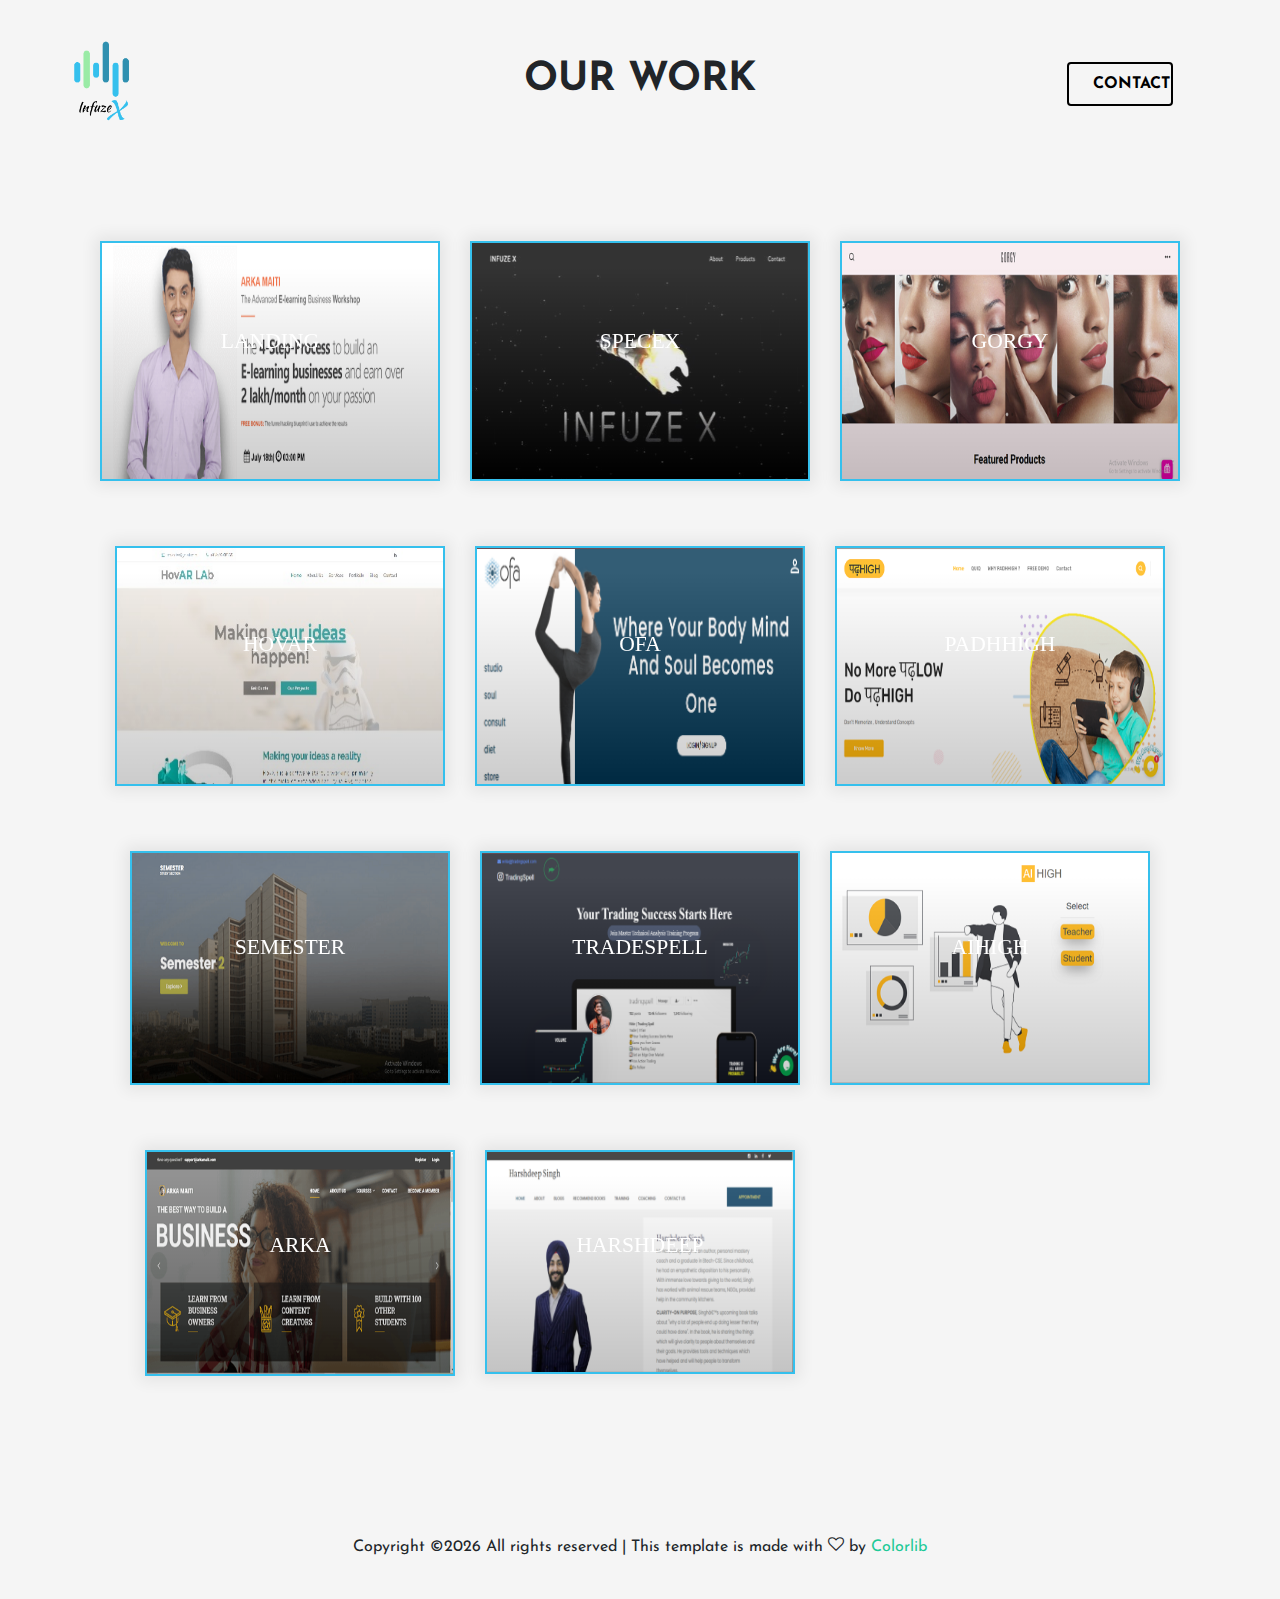
==== commit b4e6807b: "." ====
--- a/index.html
+++ b/index.html
@@ -18,27 +18,27 @@
 <link rel="stylesheet" href="fonts/flaticon/font/flaticon.css">
 <link rel="stylesheet" href="css/swiper.css">
 <link rel="stylesheet" href="css/aos.css">
-<link rel="stylesheet" href="css/style.css">
+<!-- <link rel="stylesheet" href="css/style.css"> -->
 </head>
 <body>
 <div class="site-wrap">
 <div class="site-mobile-menu">
 <div class="site-mobile-menu-header">
 <div class="site-mobile-menu-close mt-3">
-<span class="icon-close2 js-menu-toggle"></span>
+<!-- <span class="icon-close2 js-menu-toggle"></span> -->
 </div>
 </div>
 <div class="site-mobile-menu-body"></div>
 </div>
 
-<header class="site-navbar py-3" role="banner">
+<!-- <header class="site-navbar py-3" role="banner">
 <div class="container-fluid">
 <div class="row align-items-center">
 <div class="col-6 col-xl-2" data-aos="fade-down">
 <h1 class="mb-0"><a href="index-2.html" class="text-white h2 mb-0"><img src="our-work-images/newinfuze-removebg-preview.png"style="width:100%; " alt=""></a></h1>
 </div>
 <div class="col-10 col-md-8 d-none d-xl-block" data-aos="fade-down">
-<nav class="site-navigation position-relative text-right text-lg-center" role="navigation">
+<nav class="site-navigation position-relative text-right text-lg-center" role="navigation"> -->
 <!-- <ul class="site-menu js-clone-nav mx-auto d-none d-lg-block">
 <li class="active"><a href="index-2.html">Home</a></li>
 <li class="has-children">
@@ -47,7 +47,7 @@
 <li><a href="#">Nature</a></li>
 <li><a href="#">Portrait</a></li>
 <li><a href="#">People</a></li>
-<li><a href="#">Architecture</a></li>
+ <li><a href="#">Architecture</a></li>
 <li><a href="#">Animals</a></li>
 <li><a href="#">Sports</a></li>
 <li><a href="#">Travel</a></li>
@@ -65,12 +65,12 @@
 <li><a href="about.html">About</a></li>
 <li><a href="contact.html">Contact</a></li>
 </ul> -->
-<h3 ><b>OUR WORK</b></h3>
+<!-- <h3 ><b>OUR WORK</b></h3>
 </nav>
 </div>
 <div class="col-6 col-xl-2 text-right" data-aos="fade-down">
 <div class="d-none d-xl-inline-block">
-<ul class="site-menu js-clone-nav ml-auto list-unstyled d-flex text-right mb-0" data-class="social">
+<ul class="site-menu js-clone-nav ml-auto list-unstyled d-flex text-right mb-0" data-class="social"> -->
 <!-- <li>
 <a href="#" class="pl-0 pr-3"><span class="icon-facebook"></span></a>
 </li>
@@ -83,16 +83,17 @@
 <li>
 <a href="#" class="pl-3 pr-3"><span class="icon-youtube-play"></span></a>
 </li> -->
-<a href="" class="btn btn-outline-white py-2 px-4"style="color:black;"><b>CONTACT</b></a>
+<!-- <a href="" class="btn btn-outline-white py-2 px-4"style="color:black;"><b>CONTACT</b></a> -->
+<!-- <li><a href="" class="btn btn-outline-white py-2 px-4"style="color:black; padding:5px;border:2px solid black;"><b>CONTACT</b></a></li>
 
 </ul>
-</div>
-<div class="d-inline-block d-xl-none ml-md-0 mr-auto py-3" style="position: relative; top: 3px;"><a href="#" class="site-menu-toggle js-menu-toggle text-black"><span class="icon-menu h3"></span></a></div>
-</div>
-</div>
-</div>
-</header>
-<div class="container-fluid" data-aos="fade" data-aos-delay="500">
+</div> -->
+<!-- <div class="d-inline-block d-xl-none ml-md-0 mr-auto py-3" style="position: relative; top: 3px;"><a href="#" class="site-menu-toggle js-menu-toggle text-black"><span class="icon-menu h3"></span></a></div>
+</div> -->
+<!-- </div>
+</div>
+</header> -->
+<!-- <div class="container-fluid" data-aos="fade" data-aos-delay="500">
 <div class="row">
 <div class="col-lg-4">
 <div class="image-wrap-2">
@@ -195,15 +196,2306 @@
     </div>
     </div>
 </div>
-</div>
+</div> -->
+<header class="site-navbar py-3" role="banner">
+  <div class="container-fluid">
+    <div class="row align-items-center">
+      <div class="col-6 col-xl-2" data-aos="fade-down">
+        <h1 class="mb-0"><a href="index-2.html" class="text-white h2 mb-0"><img src="our-work-images/newinfuze-removebg-preview.png"style="width:100%; " alt=""></a></h1>
+      </div>
+      <h1 class="col-xl-8 text-center"><b>OUR WORK</b></h1>
+      
+        <a href="" class="btn btn-outline-white py-2 px-4 col-xl-1 "style="color:black; padding:5px;border:2px solid black;align:right;"><b>CONTACT</b></a>
+     
+    </div>
+  </div>
+</header>
 <style>
-  .image-wrap-2{
+  
+</style>
+
+<!--  -->
+  <section class="wrapper-full tab-container effectTab-header" id="style_9">
+    <div class="wrapper tab-item">
+      <div class="custom-row">
+        <!-- <div class="wrapper" align="center">
+          <h1 class="ti title">hover effects 9</h1>
+        </div> -->
+        <div class="column-12 column-xs-12 tab">
+          <div class="custom-row">
+            <div class="column-4 column-sm-6 column-md-6 column-xs-12 box-tab">
+              <div class="effect effect-nine">
+                <img src="our-work-images/landing.png" class="img-fluid" style="height:300px;">
+                <div class="tab-text">
+                  <h2>Landing</h2>
+                  <p>                  <a href="single.html" class="btn btn-outline-white py-2 px-4">More Photos</a>
+                  </p>
+                  <div class="icons-block"> <a href="#" class="social-icon-1"><i class="fa fa-facebook-official"></i></a> <a href="#" class="social-icon-2"><i class="fa fa-twitter-square"></i></a> <a href="#" class="social-icon-3"><i class="fa fa-youtube-square"></i></a> </div>
+                </div>
+              </div>
+            </div>
+            <div class="column-4 column-sm-6 column-xs-12 column-md-6 box-tab hide visible-sm visible-md">
+              <div class="effect effect-nine">
+                <img src="our-work-images/semester.png" class="img-fluid">
+                <div class="tab-text">
+                  <h2></h2>
+                  <p><a href="single.html" class="btn btn-outline-white py-2 px-4">More Photos</a>
+                  </p>
+                  <div class="icons-block"> <a href="#" class="social-icon-1"><i class="fa fa-facebook-official"></i></a> <a href="#" class="social-icon-2"><i class="fa fa-twitter-square"></i></a> <a href="#" class="social-icon-3"><i class="fa fa-youtube-square"></i></a> </div>
+                </div>
+              </div>
+            </div>
+            <div class="column-4 hide-xs hide-sm box-tab hide-md">
+              <div class="effect effect-nine">
+                <img src="our-work-images/spacex.jpg" class="img-fluid">
+                <div class="tab-text">
+                  <h2>Specex</h2>
+                  <p><a href="single.html" class="btn btn-outline-white py-2 px-4">More Photos</a></p>
+                  <div class="icons-block"> <a href="#" class="social-icon-1"><i class="fa fa-facebook-official"></i></a> <a href="#" class="social-icon-2"><i class="fa fa-twitter-square"></i></a> <a href="#" class="social-icon-3"><i class="fa fa-youtube-square"></i></a> </div>
+                </div>
+              </div>
+            </div>
+            <div class="column-4 hide-xs hide-sm box-tab hide-md">
+              <div class="effect effect-nine">
+                <img src="our-work-images/gorgy.png" class="img-fluid">
+                <div class="tab-text">
+                  <h2>Gorgy</h2>
+                  <p><a href="single.html" class="btn btn-outline-white py-2 px-4">More Photos</a></p>
+                  <div class="icons-block"> <a href="#" class="social-icon-1"><i class="fa fa-facebook-official"></i></a> <a href="#" class="social-icon-2"><i class="fa fa-twitter-square"></i></a> <a href="#" class="social-icon-3"><i class="fa fa-youtube-square"></i></a> </div>
+                </div>
+              </div>
+            </div>
+            <div class="column-12 column-xs-12 tab">
+              <div class="custom-row">
+                <div class="column-4 column-sm-6 column-md-6 column-xs-12 box-tab">
+                  <div class="effect effect-nine">
+                    <img src="our-work-images/hovar.png" class="img-fluid">
+                    <div class="tab-text">
+                      <h2>Hovar</h2>
+                      <p><a href="single.html" class="btn btn-outline-white py-2 px-4">More Photos</a></p>
+                      <div class="icons-block"> <a href="#" class="social-icon-1"><i class="fa fa-facebook-official"></i></a> <a href="#" class="social-icon-2"><i class="fa fa-twitter-square"></i></a> <a href="#" class="social-icon-3"><i class="fa fa-youtube-square"></i></a> </div>
+                    </div>
+                  </div>
+                </div>
+                <div class="column-4 column-sm-6 column-xs-12 column-md-6 box-tab hide visible-sm visible-md">
+                  <div class="effect effect-nine">
+                    <img src="our-work-images/semester.png" class="img-fluid">
+                    <div class="tab-text">
+                      <h2>Three column 4</h2>
+                      <p><a href="single.html" class="btn btn-outline-white py-2 px-4">More Photos</a></p>
+                      <div class="icons-block"> <a href="#" class="social-icon-1"><i class="fa fa-facebook-official"></i></a> <a href="#" class="social-icon-2"><i class="fa fa-twitter-square"></i></a> <a href="#" class="social-icon-3"><i class="fa fa-youtube-square"></i></a> </div>
+                    </div>
+                  </div>
+                </div>
+                <div class="column-4 hide-xs hide-sm box-tab hide-md">
+                  <div class="effect effect-nine">
+                    <img src="our-work-images/ofa.png" class="img-fluid" style="height:300px;">
+                    <div class="tab-text">
+                      <h2>ofa</h2>
+                      <p><a href="single.html" class="btn btn-outline-white py-2 px-4">More Photos</a></p>
+                      <div class="icons-block"> <a href="#" class="social-icon-1"><i class="fa fa-facebook-official"></i></a> <a href="#" class="social-icon-2"><i class="fa fa-twitter-square"></i></a> <a href="#" class="social-icon-3"><i class="fa fa-youtube-square"></i></a> </div>
+                    </div>
+                  </div>
+                </div>
+                <div class="column-4 hide-xs hide-sm box-tab hide-md">
+                  <div class="effect effect-nine">
+                    <img src="our-work-images//padhhigh.png" class="img-fluid">
+                    <div class="tab-text">
+                      <h2>Padhhigh</h2>
+                      <p><a href="single.html" class="btn btn-outline-white py-2 px-4">More Photos</a></p>
+                      <div class="icons-block"> <a href="#" class="social-icon-1"><i class="fa fa-facebook-official"></i></a> <a href="#" class="social-icon-2"><i class="fa fa-twitter-square"></i></a> <a href="#" class="social-icon-3"><i class="fa fa-youtube-square"></i></a> </div>
+                    </div>
+                  </div>
+                </div>
+                <div class="column-12 column-xs-12 tab">
+                  <div class="custom-row">
+                    <div class="column-4 column-sm-6 column-md-6 column-xs-12 box-tab">
+                      <div class="effect effect-nine">
+                        <img src="our-work-images/semester.png" class="img-fluid">
+                        <div class="tab-text">
+                          <h2>Semester</h2>
+                          <p><a href="single.html" class="btn btn-outline-white py-2 px-4">More Photos</a></p>
+                          <div class="icons-block"> <a href="#" class="social-icon-1"><i class="fa fa-facebook-official"></i></a> <a href="#" class="social-icon-2"><i class="fa fa-twitter-square"></i></a> <a href="#" class="social-icon-3"><i class="fa fa-youtube-square"></i></a> </div>
+                        </div>
+                      </div>
+                    </div>
+                    <div class="column-4 column-sm-6 column-xs-12 column-md-6 box-tab hide visible-sm visible-md">
+                      <div class="effect effect-nine">
+                        <img src="our-work-images/semester.png" class="img-fluid">
+                        <div class="tab-text">
+                          <h2>Semester</h2>
+                          <p><a href="single.html" class="btn btn-outline-white py-2 px-4">More Photos</a></p>
+                          <div class="icons-block"> <a href="#" class="social-icon-1"><i class="fa fa-facebook-official"></i></a> <a href="#" class="social-icon-2"><i class="fa fa-twitter-square"></i></a> <a href="#" class="social-icon-3"><i class="fa fa-youtube-square"></i></a> </div>
+                        </div>
+                      </div>
+                    </div>
+                    <div class="column-4 hide-xs hide-sm box-tab hide-md">
+                      <div class="effect effect-nine">
+                        <img src="our-work-images/tradespell.png" class="img-fluid" style="height:230px;">
+                        <div class="tab-text">
+                          <h2>Tradespell</h2>
+                          <p><a href="single.html" class="btn btn-outline-white py-2 px-4">More Photos</a></p>
+                          <div class="icons-block"> <a href="#" class="social-icon-1"><i class="fa fa-facebook-official"></i></a> <a href="#" class="social-icon-2"><i class="fa fa-twitter-square"></i></a> <a href="#" class="social-icon-3"><i class="fa fa-youtube-square"></i></a> </div>
+                        </div>
+                      </div>
+                    </div>
+                    <div class="column-4 hide-xs hide-sm box-tab hide-md">
+                      <div class="effect effect-nine">
+                        <img src="our-work-images/aihigh.png" class="img-fluid">
+                        <div class="tab-text">
+                          <h2>Aihigh</h2>
+                          <p><a href="single.html" class="btn btn-outline-white py-2 px-4">More Photos</a></p>
+                          <div class="icons-block"> <a href="#" class="social-icon-1"><i class="fa fa-facebook-official"></i></a> <a href="#" class="social-icon-2"><i class="fa fa-twitter-square"></i></a> <a href="#" class="social-icon-3"><i class="fa fa-youtube-square"></i></a> </div>
+                        </div>
+                      </div>
+                    </div>
+                    <div class="column-12 column-xs-12 tab">
+                      <div class="custom-row">
+                        <div class="column-4 column-sm-6 column-md-6 column-xs-12 box-tab">
+                          <div class="effect effect-nine">
+                            <img src="our-work-images/arka.png" class="img-fluid">
+                            <div class="tab-text">
+                              <h2>Arka</h2>
+                              <p><a href="single.html" class="btn btn-outline-white py-2 px-4">More Photos</a></p>
+                              <div class="icons-block"> <a href="#" class="social-icon-1"><i class="fa fa-facebook-official"></i></a> <a href="#" class="social-icon-2"><i class="fa fa-twitter-square"></i></a> <a href="#" class="social-icon-3"><i class="fa fa-youtube-square"></i></a> </div>
+                            </div>
+                          </div>
+                        </div>
+                        <div class="column-4 column-sm-6 column-xs-12 column-md-6 box-tab hide visible-sm visible-md">
+                          <div class="effect effect-nine">
+                            <img src="our-work-images/semester.png" class="img-fluid">
+                            <div class="tab-text">
+                              <h2>Three column 4</h2>
+                              <p>poppins Design for smart design.</p>
+                              <div class="icons-block"> <a href="#" class="social-icon-1"><i class="fa fa-facebook-official"></i></a> <a href="#" class="social-icon-2"><i class="fa fa-twitter-square"></i></a> <a href="#" class="social-icon-3"><i class="fa fa-youtube-square"></i></a> </div>
+                            </div>
+                          </div>
+                        </div>
+                        <div class="column-4 hide-xs hide-sm box-tab hide-md">
+                          <div class="effect effect-nine">
+                            <img src="our-work-images/harshdeep1.png" class="img-fluid"style="height:220px;width:100%;">
+                            <div class="tab-text">
+                              <h2>Harshdeep</h2>
+                              <p><a href="single.html" class="btn btn-outline-white py-2 px-4">More Photos</a></p>
+                              <div class="icons-block"> <a href="#" class="social-icon-1"><i class="fa fa-facebook-official"></i></a> <a href="#" class="social-icon-2"><i class="fa fa-twitter-square"></i></a> <a href="#" class="social-icon-3"><i class="fa fa-youtube-square"></i></a> </div>
+                            </div>
+                          </div>
+                        </div>
+                        
+          </div>
+        </div>
+      </div>
+    </div>
+  </section>
+ 
+               
+  <style>
+    .effect .effect-nine .tab-text .a{
+      border: white 1px solid;
+    }
+    .effect.effect-nine{
     border:2px solid rgb(53,192,237);
   }
-</style>
+  .column-4 .hide-xs .hide-sm .box-tab .hide-md {
+    height: 407px;
+  }
+  .menu,
+.nav-icon span {
+	transition: all .3s ease-in-out
+}
+
+.menu .nav-menu li a,
+.nav-menu li a {
+	line-height: 56px
+}
+
+*,
+::after,
+::before {
+	margin: 0;
+	padding: 0;
+	box-sizing: border-box
+}
+
+.effectTab-header .caption,
+.effectTab-header .title {
+	font-weight: 700;
+	padding-bottom: 20px;
+	position: relative;
+	display: inline-block;
+	color: #555;
+	margin: 0 0 20px;
+	text-align: center;
+	text-transform: uppercase
+}
+
+.effectTab-header .title {
+	font-size: 36px;
+	font-family: Oswald, sans-serif
+}
+
+.effectTab-header .caption {
+	font-size: 30px;
+	font-family: 'Open Sans', sans-serif
+}
+
+.column-1,
+.column-10,
+.column-11,
+.column-12,
+.column-2,
+.column-3,
+.column-4,
+.column-5,
+.column-7,
+.column-8,
+.column-9 {
+	float: left;
+	padding: 15px
+}
+
+.effectTab-header .title::after,
+.effectTab-header .title::before {
+	position: absolute;
+	background: linear-gradient(to right, #ed6ea0 0, #ec8c69 100%);
+	content: ""
+}
+
+.effectTab-header .title::before {
+	left: 0;
+	width: 156%;
+	height: 3px;
+	margin-left: -28%;
+	bottom: -1.5px
+}
+
+.effectTab-header .title::after {
+	left: 50%;
+	width: 25px;
+	height: 25px;
+	bottom: -26px;
+	margin: 0 0 0 -10px;
+	-webkit-clip-path: polygon(75% 0, 75% 69%, 41% 93%, 0 68%, 0 0);
+	clip-path: polygon(75% 0, 75% 69%, 41% 93%, 0 68%, 0 0)
+}
+
+body {
+	background-color: #F5F5F5;
+}
+
+.column-1 {
+	width: 8.333333333333333%
+}
+
+.column-2 {
+	width: 16.66666666666667%
+}
+
+.column-3 {
+	width: 25%
+}
+
+.column-4 {
+	width: 33.33333333333333%
+}
+
+.column-5 {
+	width: 41.66666666666667%
+}
+
+.column-6 {
+	width: 50%;
+	float: left;
+	padding: 15px
+}
+
+.column-7 {
+	width: 58.33333333333333%
+}
+
+.column-8 {
+	width: 66.66666666666667%
+}
+
+.column-9 {
+	width: 75%
+}
+
+.column-10 {
+	width: 83.33333333333333%
+}
+
+.column-11 {
+	width: 91.66666666666667%
+}
+
+.column-12,
+.wrapper-full {
+	width: 100%
+}
+
+.nav-icon,
+.navigation {
+	float: right
+}
+
+.custom-row::after {
+	content: "";
+	display: table;
+	clear: both
+}
+
+.wrapper {
+	max-width: 1140px;
+	margin: 0 auto;
+	position: relative
+}
+
+.header {
+	background-color: #485666;
+	padding: 8px 0;
+	position: static;
+	z-index: 2000
+}
+
+.header h1 {
+	color: #fff;
+	font-family: Poppins;
+	font-weight: 400;
+	font-size: 2.2rem;
+	padding-left: 40px
+}
+
+.rotate {
+	position: absolute;
+	transform: rotate(-20deg);
+	left: 0;
+	font-size: 2.8rem;
+	top: 5px
+}
+
+.ex_padd {
+	padding-top: 170px!important
+}
+
+.nav-icon-container {
+	display: block
+}
+
+.nav-icon {
+	width: 50px;
+	height: 50px;
+	border: 2px solid #fff;
+	border-radius: 50%;
+	position: relative;
+	cursor: pointer;
+	z-index: 100
+}
+
+.nav-icon span {
+	width: 60%;
+	height: 2px;
+	background-color: #fff;
+	position: absolute;
+	left: 50%;
+	transform: translate(-50%, -50%)
+}
+
+.nav-icon-1 {
+	top: 30%
+}
+
+.nav-icon-2 {
+	top: 50%
+}
+
+.nav-icon-3 {
+	top: 70%
+}
+
+.nav-icon.active .nav-icon-1 {
+	top: 50%;
+	transform: rotate(45deg);
+	left: 22%
+}
+
+.nav-icon.active .nav-icon-3 {
+	top: 50%;
+	transform: rotate(-45deg);
+	left: 22%
+}
+
+.nav-icon.active .nav-icon-2 {
+	width: 0
+}
+
+.nav-menu {
+	display: flex;
+	flex-direction: row;
+	justify-content: space-around
+}
+
+.nav-menu li {
+	list-style: none;
+	position: relative
+}
+
+.nav-menu li a {
+	color: #fff;
+	text-decoration: none;
+	display: inline-block;
+	padding: 0 20px
+}
+
+.nav-menu li:after,
+.nav-menu li:before {
+	content: "";
+	position: absolute;
+	height: 3px;
+	background-color: rgba(255, 255, 255, .2);
+	bottom: 0;
+	width: 0;
+	transition: all .3s ease-in-out
+}
+
+.nav-menu li:before {
+	left: 0
+}
+
+.nav-menu li:after {
+	right: 0
+}
+
+.nav-menu li:hover:after,
+.nav-menu li:hover:before {
+	width: 50%
+}
+
+.nav-menu li.active:after,
+.nav-menu li.active:before {
+	background-color: rgba(0, 128, 128, 1)
+}
+
+.menu {
+	width: 200px;
+	background-color: #0B466C;
+	text-align: center;
+	padding: 40px;
+	position: fixed;
+	top: 96px;
+	right: -200px;
+	overflow: scroll;
+	height: calc(100% - 96px);
+	z-index: 1000
+}
+
+.menu.active {
+	right: 0
+}
+
+.menu .nav-menu {
+	flex-direction: column;
+	width: 150px
+}
+
+.menu .nav-menu li {
+	margin: 10px 0;
+	width: 80%
+}
+
+.box-tab {
+	margin: 10px 0
+}
+
+.effect {
+	margin: auto;
+	box-shadow: 0 0 15px 5px rgba(0, 0, 0, .07);
+	background-color: #fff;
+	border: 5px solid #f5f5f5
+}
+
+.tab-container {
+	padding: 50px 0
+}
+
+.tab-head {
+	text-align: center;
+	padding-bottom: 10px;
+	margin-bottom: 20px;
+	margin-left: auto;
+	margin-right: auto
+}
+
+.tab .effect {
+	position: relative;
+	overflow: hidden;
+	max-height: 240px;
+	max-width: 350px;
+	background: #3085a3;
+	text-align: center;
+	cursor: pointer
+}
+
+.grid-width3,
+.grid-width6 {
+	max-height: 270px!important;
+	max-width: 530px!important
+}
+
+.grid-width8 {
+	max-width: 700px!important
+}
+
+.tab .effect img {
+	position: relative;
+	display: block;
+	min-height: 100%;
+	opacity: .8
+}
+
+.tab .effect .tab-text {
+	padding: 2em;
+	color: #fff;
+	text-transform: uppercase;
+	font-size: 1.25rem;
+	-webkit-backface-visibility: hidden;
+	backface-visibility: hidden;
+	position: absolute;
+	top: 0;
+	left: 0;
+	width: 100%;
+	height: 100%
+}
+
+.tab-text h2 {
+	color: #fff;
+	margin: 0;
+	font-size: 1.5rem
+}
+
+.tab-text p {
+	color: #fff;
+	margin: 0;
+	font-size: 1rem
+}
+
+.hide {
+	display: none
+}
+
+@media (max-width:575px) {
+	.column-xs-1,
+	.column-xs-10,
+	.column-xs-11,
+	.column-xs-12,
+	.column-xs-2,
+	.column-xs-3,
+	.column-xs-4,
+	.column-xs-5,
+	.column-xs-7,
+	.column-xs-8,
+	.column-xs-9 {
+		float: left;
+		padding: 15px
+	}
+	.column-xs-1 {
+		width: 8.333333333333333%
+	}
+	.column-xs-2 {
+		width: 16.66666666666667%
+	}
+	.column-xs-3 {
+		width: 25%
+	}
+	.column-xs-4 {
+		width: 33.33333333333333%
+	}
+	.column-xs-5 {
+		width: 41.66666666666667%
+	}
+	.column-xs-6 {
+		width: 50%;
+		float: left;
+		padding: 15px
+	}
+	.column-xs-7 {
+		width: 58.33333333333333%
+	}
+	.column-xs-8 {
+		width: 66.66666666666667%
+	}
+	.column-xs-9 {
+		width: 75%
+	}
+	.column-xs-10 {
+		width: 83.33333333333333%
+	}
+	.column-xs-11 {
+		width: 91.66666666666667%
+	}
+	.column-xs-12 {
+		width: 100%
+	}
+	.hide-xs {
+		display: none
+	}
+	.effectTab-header .title::before {
+		width: 125%;
+		left: 15%
+	}
+	.tab-container {
+		padding-top: 25px;
+		padding-bottom: 25px
+	}
+}
+
+@media (min-width:576px) and (max-width:767px) {
+	.column-sm-1,
+	.column-sm-10,
+	.column-sm-11,
+	.column-sm-12,
+	.column-sm-2,
+	.column-sm-3,
+	.column-sm-4,
+	.column-sm-5,
+	.column-sm-7,
+	.column-sm-8,
+	.column-sm-9 {
+		float: left;
+		padding: 15px
+	}
+	.column-sm-1 {
+		width: 8.333333333333333%
+	}
+	.column-sm-2 {
+		width: 16.66666666666667%
+	}
+	.column-sm-3 {
+		width: 25%
+	}
+	.column-sm-4 {
+		width: 33.33333333333333%
+	}
+	.column-sm-5 {
+		width: 41.66666666666667%
+	}
+	.column-sm-6 {
+		width: 50%;
+		float: left;
+		padding: 15px
+	}
+	.column-sm-7 {
+		width: 58.33333333333333%
+	}
+	.column-sm-8 {
+		width: 66.66666666666667%
+	}
+	.column-sm-9 {
+		width: 75%
+	}
+	.column-sm-10 {
+		width: 83.33333333333333%
+	}
+	.column-sm-11 {
+		width: 91.66666666666667%
+	}
+	.column-sm-12 {
+		width: 100%
+	}
+	.hide-sm {
+		display: none
+	}
+	.visible-sm {
+		display: block
+	}
+	.tab-container {
+		padding-top: 25px;
+		padding-bottom: 25px
+	}
+}
+
+@media (max-width:1000px) {
+	.header h1 {
+		padding-left: 70px
+	}
+	.rotate {
+		left: 30px
+	}
+	@media (min-width:768px) and (max-width:991px) {
+		.column-md-1,
+		.column-md-10,
+		.column-md-11,
+		.column-md-12,
+		.column-md-2,
+		.column-md-3,
+		.column-md-4,
+		.column-md-5,
+		.column-md-7,
+		.column-md-8,
+		.column-md-9 {
+			float: left;
+			padding: 15px
+		}
+		.column-md-1 {
+			width: 8.333333333333333%
+		}
+		.column-md-2 {
+			width: 16.66666666666667%
+		}
+		.column-md-3 {
+			width: 25%
+		}
+		.column-md-4 {
+			width: 33.33333333333333%
+		}
+		.column-md-5 {
+			width: 41.66666666666667%
+		}
+		.column-md-6 {
+			width: 50%;
+			float: left;
+			padding: 15px
+		}
+		.column-md-7 {
+			width: 58.33333333333333%
+		}
+		.column-md-8 {
+			width: 66.66666666666667%
+		}
+		.column-md-9 {
+			width: 75%
+		}
+		.column-md-10 {
+			width: 83.33333333333333%
+		}
+		.column-md-11 {
+			width: 91.66666666666667%
+		}
+		.column-md-12 {
+			width: 100%
+		}
+		.hide-md {
+			display: none
+		}
+		.visible-md {
+			display: block
+		}
+	}
+}
+
+.effect.effect-one {
+	background: #18a367;
+	position: relative
+}
+
+.effect.effect-one .tab-text {
+	padding: 1em
+}
+
+.effect.effect-one .tab-text::after,
+.effect.effect-one .tab-text::before {
+	position: absolute;
+	content: '';
+	opacity: 0
+}
+
+.effect.effect-one .tab-text::before {
+	top: 50px;
+	right: 30px;
+	bottom: 50px;
+	left: 30px;
+	border-top: 2px solid rgba(255, 255, 255, .3);
+	border-bottom: 2px solid rgba(255, 255, 255, .3);
+	-webkit-transform: scale(0, 1);
+	transform: scale(0, 1);
+	-webkit-transform-origin: 0 0;
+	transform-origin: 0 0
+}
+
+.effect.effect-one .tab-text::after {
+	top: 30px;
+	right: 50px;
+	bottom: 30px;
+	left: 50px;
+	border-right: 1px solid #fff;
+	border-left: 1px solid #fff;
+	-webkit-transform: scale(1, 0);
+	transform: scale(1, 0);
+	-webkit-transform-origin: 100% 0;
+	transform-origin: 100% 0
+}
+
+.effect.effect-one .icons-block {
+	z-index: 1000;
+	position: absolute;
+	bottom: 14px;
+	width: 100%;
+	left: 0;
+	text-align: center
+}
+
+.effect.effect-one .icons-block .social-icon-1,
+.effect.effect-one .icons-block .social-icon-2,
+.effect.effect-one .icons-block .social-icon-3 {
+	transition: all .5s ease-in-out;
+	opacity: 0
+}
+
+.effect.effect-one:hover .social-icon-1 {
+	opacity: 1;
+	transition-delay: .3s;
+	transition-duration: .5s
+}
+
+.effect.effect-one:hover .social-icon-2 {
+	opacity: 1;
+	transition-delay: .4s;
+	transition-duration: .5s
+}
+
+.effect.effect-one:hover .social-icon-3 {
+	opacity: 1;
+	transition-delay: .5s;
+	transition-duration: .5s
+}
+
+.effect.effect-one .icons-block i {
+	color: rgba(255, 255, 255, 1);
+	padding-left: 10px;
+	font-size: 1.3rem
+}
+
+.effect.effect-one h2 {
+	padding-top: 20%;
+	-webkit-transition: -webkit-transform .35s;
+	transition: transform .35s;
+	font-weight: 600;
+	font-size: 1.7rem;
+	font-family: Oswald, sans-serif
+}
+
+.effect.effect-one p,
+.effect.effect-two h2,
+.effect.effect-two p.description {
+	font-family: Poppins
+}
+
+.effect-one .pt-1 {
+	padding-top: 10%!important
+}
+
+.effect-one .pt-2 {
+	padding-top: 16%!important
+}
+
+.effect-one .pt-3 {
+	padding-top: 28%!important
+}
+
+.effect.effect-one p {
+	padding: .5em 2.7em;
+	text-transform: none;
+	opacity: 0;
+	-webkit-transform: translate3d(0, -10px, 0);
+	transform: translate3d(0, -10px, 0);
+	font-size: .92rem;
+	line-height: 16px;
+	color: rgba(255, 255, 255, .9)
+}
+
+.effect.effect-one h2,
+.effect.effect-one img {
+	-webkit-transform: translate3d(0, -30px, 0);
+	transform: translate3d(0, -30px, 0)
+}
+
+.effect.effect-one .tab-text::after,
+.effect.effect-one .tab-text::before,
+.effect.effect-one img,
+.effect.effect-one p {
+	-webkit-transition: opacity .35s, -webkit-transform .35s;
+	transition: opacity .35s, transform .35s
+}
+
+.effect.effect-one:hover img {
+	opacity: .7;
+	-webkit-transform: translate3d(0, 0, 0);
+	transform: translate3d(0, 0, 0) scale(1.1, 1.1)
+}
+
+.effect.effect-one:hover .tab-text::after,
+.effect.effect-one:hover .tab-text::before {
+	opacity: 1;
+	-webkit-transform: scale(1);
+	transform: scale(1)
+}
+
+.effect.effect-one:hover h2,
+.effect.effect-one:hover p {
+	opacity: 1;
+	-webkit-transform: translate3d(0, 0, 0);
+	transform: translate3d(0, 0, 0)
+}
+
+.effect.effect-one:hover .tab-text::after,
+.effect.effect-one:hover h2,
+.effect.effect-one:hover img,
+.effect.effect-one:hover p {
+	-webkit-transition-delay: .15s;
+	transition-delay: .15s
+}
+
+.effect.effect-two .tab-text {
+	top: auto;
+	bottom: 0;
+	padding: 1em;
+	height: 3.75em;
+	background: rgba(241, 169, 1, .95);
+	color: #3c4a50;
+	-webkit-transition: -webkit-transform .35s;
+	transition: transform .35s;
+	-webkit-transform: translate3d(0, 100%, 0);
+	transform: translate3d(0, 100%, 0)
+}
+
+.effect.effect-two .col3 {
+	height: 5.5rem!important
+}
+
+.effect.effect-two h2 {
+	float: left;
+	font-size: 1.1rem;
+	font-weight: 600;
+	word-break: break-all;
+	width: 50%;
+	text-align: left;
+	display: inline-block
+}
+
+.effect-two .col3-head {
+	width: 100%!important;
+	padding-bottom: 10px
+}
+
+.effect-two .icon-links a {
+	font-size: 1.2rem!important
+}
+
+.effect.effect-two p.icon-links a {
+	float: right;
+	color: #f1f8ff;
+	font-size: 1.4em;
+	line-height: 20px
+}
+
+.effect.effect-two:hover p.icon-links a:focus,
+.effect.effect-two:hover p.icon-links a:hover {
+	color: #252d31
+}
+
+.effect.effect-two p.description {
+	position: absolute;
+	font-size: 1rem!important;
+	bottom: 7em;
+	color: #fff;
+	text-transform: none;
+	opacity: 0;
+	-webkit-backface-visibility: hidden;
+	-webkit-transition: opacity .35s;
+	transition: opacity .35s;
+	line-height: 18px;
+	padding: 15px 50px;
+	background-color: rgba(0, 0, 0, .5);
+	right: 30px;
+	left: 30px;
+	-webkit-clip-path: polygon(25% 0, 100% 0, 75% 100%, 0 100%);
+	clip-path: polygon(7% 0, 100% 0, 93% 100%, 2% 100%)
+}
+
+.effect.effect-two p.col6 {
+	left: 80px!important;
+	right: 80px!important;
+	bottom: 8rem
+}
+
+.effect.effect-two h2,
+.effect.effect-two p.icon-links a {
+	-webkit-transition: -webkit-transform .35s;
+	transition: transform .35s;
+	-webkit-transform: translate3d(0, 200%, 0);
+	transform: translate3d(0, 200%, 0)
+}
+
+.effect.effect-two:hover p.description {
+	opacity: 1
+}
+
+.effect.effect-two:hover .tab-text,
+.effect.effect-two:hover h2,
+.effect.effect-two:hover p.icon-links a {
+	-webkit-transform: translate3d(0, 0, 0);
+	transform: translate3d(0, 0, 0);
+	padding-right: 10px
+}
+
+.effect.effect-two:hover h2 {
+	-webkit-transition-delay: 50ms;
+	transition-delay: 50ms
+}
+
+.effect.effect-two:hover p.icon-links a:nth-child(3) {
+	-webkit-transition-delay: .1s;
+	transition-delay: .1s
+}
+
+.effect.effect-two:hover p.icon-links a:nth-child(2) {
+	-webkit-transition-delay: .15s;
+	transition-delay: .15s
+}
+
+.effect.effect-two:hover p.icon-links a:first-child {
+	-webkit-transition-delay: .2s;
+	transition-delay: .2s
+}
+
+.effect.effect-three {
+	background: linear-gradient(-45deg, #0C71E9 0, #034B96, 100%);
+	text-align: left
+}
+
+.effect.effect-three h2 {
+	transform: translate3d(25px, 0, 0);
+	-webkit-transform: translate3d(25px, 0, 0);
+	transition: all .35s;
+	font-family: Oswald;
+	font-size: 1.6rem
+}
+
+.effect.effect-three h2:before {
+	content: "[ ";
+	position: absolute;
+	left: -15px;
+	bottom: 3px;
+	font-weight: 400
+}
+
+.effect.effect-three:hover h2 {
+	transform: translate3d(0, 0, 0);
+	-webkit-transform: translate3d(0, 0, 0);
+	opacity: .5
+}
+
+.effect.effect-three .tab-text:before {
+	content: "";
+	position: absolute;
+	bottom: 0;
+	right: 0;
+	border: 140px solid red;
+	border-radius: 50% 0 0 50%;
+	opacity: 0;
+	transform: translate3d(50%, 50%, 0) rotate3d(0, 0, 1, 135deg);
+	transition: all .35s .15s;
+	border-color: transparent transparent transparent #fff
+}
+
+.effect.effect-three:hover .tab-text:before {
+	transform: translate3d(50%, 50%, 0) rotate3d(0, 0, 1, 45deg);
+	opacity: .8;
+	transition-delay: 0s
+}
+
+.effect.effect-three p {
+	position: absolute;
+	width: 31px;
+	height: 36px;
+	bottom: 70px;
+	right: -31px;
+	font-size: 120%
+}
+
+.effect.effect-three p a {
+	width: 31px;
+	height: 36px;
+	position: absolute;
+	opacity: 0;
+	transition: all .35s cubic-bezier(.25, .4, .2, .5) 0s
+}
+
+.effect.effect-three p a i {
+	color: #5d504f;
+	transition: transform .35s cubic-bezier(.5, .2, .4, .25) 0s
+}
+
+.effect.effect-three p a i:hover {
+	color: #cc6055
+}
+
+.effect.effect-three:hover p a {
+	opacity: 1
+}
+
+.effect.effect-three:hover p a:nth-child(1) {
+	transform: translate3d(0, 60px, 0);
+	-webkit-transform: translate3d(0, 60px, 0);
+	transition: all .35s cubic-bezier(.5, .2, .4, .25) .15s;
+	-webkit-transition: all .35s cubic-bezier(.5, .2, .4, .25) .15s
+}
+
+.effect.effect-three:hover p a:nth-child(1) i {
+	transform: translate3d(-100px, 0, 0);
+	transition: transform .35s cubic-bezier(.25, .4, .2, .5) .15s;
+	-webkit-transform: translate3d(-100px, 0, 0);
+	-webkit-transition: transform .35s cubic-bezier(.25, .4, .2, .5) .15s
+}
+
+.effect.effect-three:hover p a:nth-child(2) {
+	transform: translate3d(0, 30px, 0);
+	transition: all .35s cubic-bezier(.5, .2, .4, .25) .25s;
+	-webkit-transform: translate3d(0, 30px, 0);
+	-webkit-transition: all .35s cubic-bezier(.5, .2, .4, .25) .25s
+}
+
+.effect.effect-three:hover p a:nth-child(2) i {
+	transform: translate3d(-80px, 0, 0);
+	transition: transform .35s cubic-bezier(.25, .4, .2, .5) .25s;
+	-webkit-transform: translate3d(-80px, 0, 0);
+	-webkit-transition: transform .35s cubic-bezier(.25, .4, .2, .5) .25s
+}
+
+.effect.effect-three:hover p a:nth-child(3) {
+	transform: translate3d(0, 0, 0);
+	transition: all .35s cubic-bezier(.5, .2, .4, .25) .35s;
+	-webkit-transform: translate3d(0, 0, 0);
+	-webkit-transition: all .35s cubic-bezier(.5, .2, .4, .25) .35s
+}
+
+.effect.effect-three:hover p a:nth-child(3) i {
+	transform: translate3d(-45px, 0, 0);
+	transition: transform .35s cubic-bezier(.25, .4, .2, .5) .35s;
+	-webkit-transform: translate3d(-45px, 0, 0);
+	-webkit-transition: transform .35s cubic-bezier(.25, .4, .2, .5) .35s
+}
+
+.effect.effect-three img {
+	transform: scale3d(1.1, 1.1, 1) translate3d(15px, 0, 0);
+	transition: all .35s;
+	transform-origin: 85% 100%;
+	-webkit-transform: scale3d(1.1, 1.1, 1) translate3d(15px, 0, 0);
+	-webkit-transition: all .35s;
+	-webkit-transform-origin: 85% 100%
+}
+
+.effect.effect-three:hover img {
+	transform: scale3d(1.1, 1.1, 1) translate3d(0, 0, 0);
+	-webkit-transform: scale3d(1.1, 1.1, 1) translate3d(0, 0, 0);
+	opacity: .6
+}
+
+.effect.effect-four {
+	background: #2e5d5a
+}
+
+.effect-four .tab-text h2 {
+	position: absolute;
+	left: 0;
+	bottom: 0;
+	padding: 1em 1.2em;
+	font-family: Oswald
+}
+
+.effect-four .tab-text p {
+	width: 65%;
+	font-size: 68%;
+	line-height: 1;
+	letter-spacing: 1px;
+	text-align: left;
+	float: right;
+	padding-left: 15px;
+	border-left: 1px solid #fff;
+	border-bottom: 1px solid #fff;
+	transform: translate3d(40px, 0, 0);
+	-webkit-transform: translate3d(40px, 0, 0);
+	opacity: 0;
+	transition: all .35s;
+	font-family: "Open sans";
+	padding-bottom: 5px
+}
+
+.effect-four .tab-text p:after,
+.effect-four .tab-text p:before {
+	width: 10px;
+	height: 10px;
+	background-color: rgba(255, 255, 255, 1);
+	border-radius: 50px;
+	content: "";
+	position: absolute
+}
+
+.effect.effect-five h2,
+.effect.effect-six h2 {
+	font-family: Oswald
+}
+
+.effect-four .tab-text p:after {
+	top: -5px;
+	left: -5px;
+	-webkit-clip-path: polygon(50% 0, 100% 50%, 50% 100%, 0 50%);
+	clip-path: polygon(50% 0, 100% 50%, 50% 100%, 0 50%)
+}
+
+.effect-four .tab-text p:before {
+	right: 0;
+	bottom: -6px;
+	-webkit-clip-path: polygon(50% 0, 100% 50%, 50% 100%, 0 50%);
+	clip-path: polygon(50% 0, 100% 50%, 50% 100%, 0 50%)
+}
+
+.effect.effect-four .icons-block {
+	z-index: 1000;
+	position: absolute;
+	top: 10px;
+	width: 100%;
+	left: 0;
+	text-align: left;
+	padding-left: 10px;
+	padding-top: 9px
+}
+
+.effect.effect-four .icon-c3 {
+	padding-left: 5px;
+	padding-top: 0
+}
+
+.effect.effect-four .icons-block .social-icon-1,
+.effect.effect-four .icons-block .social-icon-2,
+.effect.effect-four .icons-block .social-icon-3 {
+	transition: all .5s ease-in-out;
+	opacity: 0
+}
+
+.effect.effect-four:hover .social-icon-1 {
+	opacity: 1;
+	transition-delay: .3s;
+	transition-duration: .5s
+}
+
+.effect.effect-four:hover .social-icon-2 {
+	opacity: 1;
+	transition-delay: .4s;
+	transition-duration: .5s
+}
+
+.effect.effect-four:hover .social-icon-3 {
+	opacity: 1;
+	transition-delay: .5s;
+	transition-duration: .5s
+}
+
+.effect.effect-four .icons-block i {
+	color: rgba(255, 255, 255, .9);
+	padding-left: 7px;
+	font-size: 1.2rem
+}
+
+.effect-four:hover p {
+	transform: translate3d(0, 0, 0);
+	opacity: 1
+}
+
+.effect.effect-four img {
+	max-width: none;
+	width: calc(100% + 60px);
+	opacity: 1;
+	transform: translate3d(0, 0, 0) scale(1.12);
+	transition: all .35s;
+	-webkit-transform: translate3d(0, 0, 0) scale(1.12);
+	-webkit-transition: all .35s
+}
+
+.effect.effect-four:hover img {
+	transform: translate3d(-20px, 0, 0) scale(1);
+	-webkit-transform: translate3d(-20px, 0, 0) scale(1);
+	opacity: .5
+}
+
+.effect.effect-five {
+	background: #162633;
+	text-align: left
+}
+
+.col3-block-height {
+	min-height: 480px!important
+}
+
+.effect.effect-five h2 {
+	transform: translate3d(0, 20px, 0);
+	transition: all .35s;
+	-webkit-transform: translate3d(0, 20px, 0);
+	-webkit-transition: all .35s
+}
+
+.effect.effect-five:hover h2 {
+	transform: translate3d(0, 0, 0);
+	-webkit-transform: translate3d(0, 0, 0);
+	opacity: .6
+}
+
+.effect.effect-five img {
+	transition: all .35s
+}
+
+.effect.effect-five:hover img {
+	opacity: .6;
+	transform: translate3d(0, 0, 0) scale(1.16);
+	-webkit-transform: translate3d(0, 0, 0) scale(1.16)
+}
+
+.effect.effect-five .tab-text:before {
+	content: "";
+	position: absolute;
+	bottom: 0;
+	left: 0;
+	width: 100vw;
+	height: 180%;
+	background-color: #FFF;
+	opacity: .8;
+	transform-origin: 0 100%;
+	transform: rotate(90deg);
+	transition: all .35s;
+	-webkit-transform-origin: 0 100%;
+	-webkit-transform: rotate(90deg);
+	-webkit-transition: all .35s
+}
+
+.effect.effect-seven .tab-text:after,
+.effect.effect-six .tab-text:before {
+	height: 100%;
+	left: 0;
+	top: 0;
+	position: absolute;
+	width: 100%;
+	content: ""
+}
+
+.effect.effect-five:hover .tab-text:before {
+	transform: rotate(67deg);
+	-webkit-transform: rotate(67deg)
+}
+
+.effect.effect-five p {
+	position: absolute;
+	bottom: 0;
+	right: 0;
+	padding: 0 15px 25px 0
+}
+
+.effect.effect-five p a {
+	color: #5d504f;
+	margin: 0 5px
+}
+
+.effect.effect-five p a:hover {
+	color: #cc6055
+}
+
+.effect.effect-five p a i {
+	opacity: 0;
+	font-size: 120%;
+	transform: translate3d(0, 50px, 0);
+	transition: all .35s;
+	-webkit-transform: translate3d(0, 50px, 0);
+	-webkit-transition: all .35s
+}
+
+.effect.effect-five:hover p a i {
+	opacity: 1;
+	transform: translate3d(0, 0, 0);
+	-webkit-transform: translate3d(0, 0, 0)
+}
+
+.effect.effect-five:hover p a:nth-child(1) i {
+	transition-delay: .15s;
+	-webkit-transition-delay: .15s
+}
+
+.effect.effect-five:hover p a:nth-child(2) i {
+	transition-delay: .1s;
+	-webkit-transition-delay: .1s
+}
+
+.effect.effect-five:hover p a:nth-child(3) i {
+	transition-delay: .05s;
+	-webkit-transition-delay: .05s
+}
+
+.effect.effect-six {
+	background-color: #3498db
+}
+
+.effect.effect-six h2 {
+	text-align: left
+}
+
+.effect.effect-six img {
+	transition: all .35s;
+	transform: translate3d(0, 0, 0) scale(1.05);
+	-webkit-transition: all .35s;
+	-webkit-transform: translate3d(0, 0, 0) scale(1.05)
+}
+
+.effect.effect-six:hover img {
+	opacity: .4;
+	transform: translate3d(-50px, 0, 0) scale(1);
+	-webkit-transform: translate3d(-50px, 0, 0) scale(1)
+}
+
+.effect.effect-six .icons-block {
+	z-index: 1000;
+	position: absolute;
+	bottom: 25px;
+	width: 100%;
+	left: 0;
+	text-align: left;
+	padding-left: 15px
+}
+
+.effect.effect-six .icons-block .social-icon-1,
+.effect.effect-six .icons-block .social-icon-2,
+.effect.effect-six .icons-block .social-icon-3 {
+	transition: all .5s ease-in-out;
+	opacity: 0
+}
+
+.effect.effect-six:hover .social-icon-1 {
+	opacity: 1;
+	transition-delay: .3s;
+	transition-duration: .5s
+}
+
+.effect.effect-six:hover .social-icon-2 {
+	opacity: 1;
+	transition-delay: .4s;
+	transition-duration: .5s
+}
+
+.effect.effect-six:hover .social-icon-3 {
+	opacity: 1;
+	transition-delay: .5s;
+	transition-duration: .5s
+}
+
+.effect.effect-six .icons-block i {
+	color: rgba(255, 255, 255, 1);
+	padding-left: 10px;
+	font-size: 1.3rem
+}
+
+.effect.effect-six p {
+	max-width: 130px;
+	padding: 0 10px;
+	margin: 30px;
+	text-align: right;
+	font-size: .9rem;
+	line-height: 1.1;
+	position: absolute;
+	bottom: 0;
+	right: 0;
+	border-right: 3px solid #fff;
+	opacity: 0;
+	transition: all .35s;
+	font-family: Poppins
+}
+
+.effect.effect-six:hover p {
+	opacity: 1
+}
+
+.effect.effect-six .tab-text:before {
+	background-color: rgba(255, 255, 255, .4);
+	transform: scale3d(1.9, 1.4, 1) rotate3d(0, 0, 1, 45deg) translate3d(0, -101%, 0);
+	transition: all .6s;
+	-webkit-transform: scale3d(1.9, 1.4, 1) rotate3d(0, 0, 1, 45deg) translate3d(0, -101%, 0);
+	-webkit-transition: all .6s
+}
+
+.effect.effect-six:hover .tab-text:before {
+	transform: scale3d(1.9, 1.4, 1) rotate3d(0, 0, 1, 45deg) translate3d(0, 101%, 0);
+	-webkit-transform: scale3d(1.9, 1.4, 1) rotate3d(0, 0, 1, 45deg) translate3d(0, 101%, 0)
+}
+
+.effect.effect-seven {
+	background: linear-gradient(-45deg, #f3cf3f 0, #f33f58 100%)
+}
+
+.effect.effect-eight,
+.effect.effect-nine {
+	background: linear-gradient(-180deg, #fff 10%, #000 100%)
+}
+
+.effect.effect-seven img {
+	transition: all .35s;
+	transform: translate3d(0, 0, 0) scale(1);
+	-webkit-transition: all .35s;
+	-webkit-transform: translate3d(0, 0, 0) scale(1)
+}
+
+.effect.effect-seven:hover img {
+	opacity: .6;
+	transform: translate3d(-50px, 0, 0) scale(1.1) rotate(3deg);
+	-webkit-transform: translate3d(-50px, 0, 0) scale(1.1) rotate(3deg)
+}
+
+.effect.effect-seven h2 {
+	padding-top: 20%;
+	transform: scale3d(.8, .8, 1);
+	transition: all .35s;
+	-webkit-transform: scale3d(.8, .8, 1);
+	-webkit-transition: all .35s;
+	font-family: Oswald
+}
+
+.effect.effect-seven .col8-head {
+	padding-top: 9%
+}
+
+.effect.effect-seven:hover h2 {
+	transform: scale3d(1, 1, 1);
+	-webkit-transform: scale3d(1, 1, 1)
+}
+
+.effect.effect-seven p {
+	font-size: .9rem;
+	padding: 10px 5px;
+	transform: scale3d(.8, .8, 1);
+	-webkit-transform: scale3d(.8, .8, 1);
+	opacity: 0;
+	transition: all .35s;
+	-webkit-transition: all .35s;
+	font-family: Poppins
+}
+
+.effect.effect-seven:hover p {
+	transform: scale3d(1, 1, 1);
+	-webkit-transform: scale3d(1, 1, 1);
+	opacity: 1
+}
+
+.effect.effect-seven .tab-text:after {
+	border-top: 1px solid #fff;
+	border-bottom: 1px solid #fff;
+	transform: rotate3d(0, 0, 1, 45deg) scale3d(1, 0, 1);
+	-webkit-transform: rotate3d(0, 0, 1, 45deg) scale3d(1, 0, 1);
+	opacity: 0;
+	transition: all .35s;
+	-webkit-transition: all .35s
+}
+
+.effect.effect-seven:hover .tab-text:after {
+	transform: rotate3d(0, 0, 1, 45deg) scale3d(1, 1, 1);
+	-webkit-transform: rotate3d(0, 0, 1, 45deg) scale3d(1, 1, 1);
+	opacity: 1
+}
+
+.effect.effect-seven .icons-block {
+	z-index: 1000;
+	position: absolute;
+	bottom: 25px;
+	width: 100%;
+	left: 0;
+	text-align: left;
+	padding-left: 15px
+}
+
+.effect.effect-seven .c4 {
+	right: 0;
+	text-align: right;
+	padding-right: 15px
+}
+
+.effect.effect-seven .c3 {
+	bottom: 50%;
+	margin-bottom: -40px;
+	left: 23%
+}
+
+.effect.effect-seven .icons-block .social-icon-1,
+.effect.effect-seven .icons-block .social-icon-2,
+.effect.effect-seven .icons-block .social-icon-3 {
+	transition: all .5s ease-in-out;
+	opacity: 0
+}
+
+.effect.effect-seven:hover .social-icon-1 {
+	opacity: 1;
+	transition-delay: .3s;
+	transition-duration: .5s
+}
+
+.effect.effect-seven:hover .social-icon-2 {
+	opacity: 1;
+	transition-delay: .4s;
+	transition-duration: .5s
+}
+
+.effect.effect-seven:hover .social-icon-3 {
+	opacity: 1;
+	transition-delay: .5s;
+	transition-duration: .5s
+}
+
+.effect.effect-seven .icons-block i {
+	color: rgba(255, 255, 255, 1);
+	padding-left: 10px;
+	font-size: 1.3rem
+}
+
+.effect.effect-eight img {
+	transition: all .3s ease-in-out;
+	transform: translate3d(0, 0, 0) scale(1, 1);
+	-webkit-transition: all .3s ease-in-out;
+	-webkit-transform: translate3d(0, 0, 0) scale(1, 1)
+}
+
+.effect.effect-eight:hover img {
+	opacity: .6;
+	transform: translate3d(-20px, 0, 0) scale(1.1, 1.1);
+	-webkit-transform: translate3d(-20px, 0, 0) scale(1.1, 1.1)
+}
+
+.effect.effect-eight .tab-text h2 {
+	font-family: Oswald;
+	transform: scale3d(.9, .9, 1);
+	transition: all .5s ease-in-out;
+	-webkit-transform: scale3d(.9, .9, 1);
+	-webkit-transition: all .5s ease-in-out
+}
+
+.effect.effect-eight .col8-head {
+	padding-top: 9%
+}
+
+.effect.effect-eight:hover h2 {
+	transform: scale3d(1.1, 1.1, 1);
+	transition: all .5s ease-in-out;
+	-webkit-transform: scale3d(1.1, 1.1, 1);
+	-webkit-transition: all .5s ease-in-out
+}
+
+.effect.effect-eight p {
+	font-size: .9rem;
+	padding: 10px 5px;
+	transform: scale3d(.8, .8, 1);
+	-webkit-transform: scale3d(.8, .8, 1);
+	opacity: 0;
+	transition: all .35s;
+	-transition: all .35s;
+	font-family: Poppins
+}
+
+.effect.effect-eight:hover p {
+	transform: scale3d(1, 1, 1);
+	-webkit-transform: scale3d(1, 1, 1);
+	opacity: 1
+}
+
+.effect.effect-eight .tab-text:after {
+	content: "";
+	position: absolute;
+	left: -230px;
+	top: 0;
+	border-top: 208px solid rgba(7, 0, 2, .3);
+	border-left: 140px solid rgba(240, 74, 126, .6);
+	border-bottom: 188px solid transparent;
+	border-right: 160px solid transparent;
+	transition: all .4s ease-in-out;
+	-webkit-transition: all .4s ease-in-out
+}
+
+.effect.effect-eight:hover .tab-text:after {
+	transform: rotate3d(0, 0, 1, 52deg) scale3d(1, 1, 1);
+	-webkit-transform: rotate3d(0, 0, 1, 52deg) scale3d(1, 1, 1);
+	opacity: 1;
+	top: 103px;
+	left: -378px;
+	border-top: 325px solid rgba(240, 74, 126, .8);
+	border-left: 422px solid rgba(240, 74, 126, .8);
+	border-bottom: 218px solid transparent;
+	border-right: 160px solid transparent
+}
+
+.effect.effect-eight .icons-block {
+	z-index: 1000;
+	position: absolute;
+	bottom: 15px;
+	width: 100%;
+	left: 0;
+	text-align: left;
+	padding-left: 5px
+}
+
+.effect.effect-eight .icons-block .social-icon-1,
+.effect.effect-eight .icons-block .social-icon-2,
+.effect.effect-eight .icons-block .social-icon-3 {
+	transition: all .5s ease-in-out;
+	opacity: 0
+}
+
+.effect.effect-eight:hover .social-icon-1 {
+	opacity: 1;
+	transition-delay: .3s;
+	transition-duration: .5s
+}
+
+.effect.effect-eight:hover .social-icon-2 {
+	opacity: 1;
+	transition-delay: .4s;
+	transition-duration: .5s
+}
+
+.effect.effect-eight:hover .social-icon-3 {
+	opacity: 1;
+	transition-delay: .5s;
+	transition-duration: .5s
+}
+
+.effect.effect-eight .icons-block i {
+	color: rgba(255, 255, 255, 1);
+	padding-left: 10px;
+	font-size: 1.3rem
+}
+
+.effect.effect-nine img {
+	transition: all .3s ease-in-out;
+	transform: translate3d(0, 0, 0) scale(1, 1);
+	-webkit-transition: all .3s ease-in-out;
+	-webkit-transform: translate3d(0, 0, 0) scale(1, 1)
+}
+
+.effect.effect-nine:hover img {
+	opacity: .6;
+	transform: translate3d(-20px, 0, 0) scale(1.1, 1.1);
+	-webkit-transform: translate3d(-20px, 0, 0) scale(1.1, 1.1)
+}
+
+.effect.effect-nine .tab-text h2 {
+	font-family: Oswald;
+	transform: scale3d(.9, .9, 1);
+	transition: all .5s ease-in-out;
+	-webkit-transform: scale3d(.9, .9, 1);
+	-webkit-transition: all .5s ease-in-out;
+	z-index: 2;
+	position: relative;
+	padding-top: 18%
+}
+
+.effect.effect-nine:hover h2 {
+	transform: scale3d(1, 1, 1);
+	transition: all .5s ease-in-out;
+	-webkit-transform: scale3d(1, 1, 1);
+	-webkit-transition: all .5s ease-in-out
+}
+
+.effect.effect-nine p {
+	font-size: .8rem;
+	padding: 10px 5px;
+	transform: scale3d(.8, .8, 1);
+	-webkit-transform: scale3d(.8, .8, 1);
+	opacity: 0;
+	-webkit-transition: all .35s;
+	transition: all .35s;
+	font-family: Poppins;
+	z-index: 2;
+	position: relative
+}
+
+.effect.effect-nine:hover p {
+	transform: scale3d(1, 1, 1);
+	-webkit-transform: scale3d(1, 1, 1);
+	opacity: 1
+}
+
+.effect.effect-nine .tab-text:after {
+	content: "";
+	position: absolute;
+	left: 0;
+	top: 0;
+	width: calc(100% - 0px);
+	height: inherit;
+	border-top: 10px solid transparent;
+	border-left: 10px solid transparent;
+	border-bottom: 10px solid transparent;
+	border-right: 10px solid transparent;
+	transition: all .4s ease-in-out;
+	-webkit-transition: all .4s ease-in-out
+}
+
+.effect.effect-nine:hover .tab-text:after {
+	opacity: 1;
+	top: 0;
+	left: 0;
+	border-top: 135px solid rgba(0, 0, 0, .5);
+	border-left: 135px solid rgba(0, 0, 0, .5);
+	border-bottom: 135px solid rgba(0, 0, 0, .5);
+	border-right: 135px solid rgba(0, 0, 0, .5)
+}
+
+.effect.effect-nine .icons-block {
+	z-index: 1000;
+	position: absolute;
+	top: 10px;
+	width: 100%;
+	left: 0;
+	text-align: left;
+	padding-left: 15px;
+	padding-top: 10px
+}
+
+.effect.effect-nine .icons-block .social-icon-1,
+.effect.effect-nine .icons-block .social-icon-2,
+.effect.effect-nine .icons-block .social-icon-3 {
+	transition: all .5s ease-in-out;
+	opacity: 0
+}
+
+.effect.effect-nine:hover .social-icon-1 {
+	opacity: 1;
+	transition-delay: .3s;
+	transition-duration: .5s
+}
+
+.effect.effect-nine:hover .social-icon-2 {
+	opacity: 1;
+	transition-delay: .4s;
+	transition-duration: .5s
+}
+
+.effect.effect-nine:hover .social-icon-3 {
+	opacity: 1;
+	transition-delay: .5s;
+	transition-duration: .5s
+}
+
+.effect.effect-nine .icons-block i {
+	color: rgba(255, 255, 255, .9);
+	padding-left: 7px;
+	font-size: 1.2rem
+}
+
+.effect.effect-ten {
+	background-color: #162633
+}
+
+.effect.effect-ten img {
+	transition: all .35s;
+	transform: translate3d(-20px, 0, 0) scale(1.1, 1.1);
+	-webkit-transition: all .35s;
+	-webkit-transform: translate3d(-20px, 0, 0) scale(1.1, 1.1)
+}
+
+.effect.effect-ten:hover img {
+	opacity: .85;
+	transform: translate3d(0, 0, 0) scale(1, 1);
+	-webkit-transform: translate3d(0, 0, 0) scale(1, 1)
+}
+
+.effect.effect-ten h2 {
+	transform: translate3d(0, 5px, 0);
+	-webkit-transform: translate3d(0, 5px, 0);
+	transition: all .35s;
+	-webkit-transition: all .35s;
+	font-family: Oswald;
+	z-index: 2;
+	position: relative;
+	padding-top: 10%
+}
+
+.effect.effect-ten:hover h2 {
+	transform: translate3d(0, 0, 0);
+	-webkit-transform: translate3d(0, 0, 0)
+}
+
+.effect.effect-ten p {
+	font-size: .8rem;
+	line-height: 1.1;
+	padding-top: 5px;
+	transform: translate3d(0, 10px, 0);
+	transition: all .35s;
+	-webkit-transform: translate3d(0, 10px, 0);
+	-webkit-transition: all .35s;
+	font-family: Poppins
+}
+
+.effect.effect-ten:hover p {
+	transform: translate3d(0, 0, 0);
+	-webkit-transform: translate3d(0, 0, 0)
+}
+
+.effect.effect-ten .tab-text {
+	transform-style: preserve-3d;
+	-webkit-transform-style: preserve-3d;
+	perspective: 300px
+}
+
+.effect.effect-ten .tab-text:after {
+	content: "";
+	width: 180%;
+	height: 180%;
+	background: linear-gradient(-45deg, rgba(0, 0, 0, 0) 49%, rgba(0, 0, 0, .45) 50%);
+	position: absolute;
+	top: 0;
+	left: 0;
+	-webkit-transition: all .4s linear;
+	transition: all .4s linear
+}
+
+.effect.effect-ten .tab-text:before {
+	content: "";
+	position: absolute;
+	bottom: 0;
+	right: 0;
+	width: 60px;
+	height: 60px;
+	background: linear-gradient(-45deg, rgba(0, 0, 0, 0) 49%, rgba(132, 132, 132, .45) 50%, rgba(255, 255, 255, .65) 65%);
+	transform: rotate3d(-1, 1, 0, 20deg);
+	transform-origin: 50% 50%;
+	transition: width .2s linear .2s, height .2s linear .2s, bottom .2s linear 0s, right .2s linear 0s;
+	-webkit-transform: rotate3d(-1, 1, 0, 20deg);
+	-webkit-transform-origin: 50% 50%;
+	-webkit-transition: width .2s linear .2s, height .2s linear .2s, bottom .2s linear 0s, right .2s linear 0s
+}
+
+.effect.effect-ten:hover .tab-text:after {
+	top: -80%;
+	left: -80%;
+	background: linear-gradient(-45deg, rgba(0, 0, 0, 0) 49%, rgba(0, 0, 0, .45) 60%)
+}
+
+.effect.effect-ten:hover .tab-text:before {
+	width: 100%;
+	height: 100%;
+	bottom: 50%;
+	right: 50%;
+	-webkit-transition: width .2s linear 0s, height .2s linear 0s, bottom .2s linear .2s, right .2s linear .2s;
+	transition: width .2s linear 0s, height .2s linear 0s, bottom .2s linear .2s, right .2s linear .2s
+}
+
+.effect.effect-ten .icons-block {
+	z-index: 1000;
+	position: absolute;
+	top: 10px;
+	width: 100%;
+	left: 0;
+	text-align: left;
+	padding-left: 15px;
+	padding-top: 10px
+}
+
+.effect.effect-ten .icons-block .social-icon-1,
+.effect.effect-ten .icons-block .social-icon-2,
+.effect.effect-ten .icons-block .social-icon-3 {
+	transition: all .5s ease-in-out;
+	opacity: 0
+}
+
+.effect.effect-ten:hover .social-icon-1 {
+	opacity: 1;
+	transition-delay: .3s;
+	transition-duration: .5s
+}
+
+.effect.effect-ten:hover .social-icon-2 {
+	opacity: 1;
+	transition-delay: .4s;
+	transition-duration: .5s
+}
+
+.effect.effect-ten:hover .social-icon-3 {
+	opacity: 1;
+	transition-delay: .5s;
+	transition-duration: .5s
+}
+
+.effect.effect-ten .icons-block i {
+	color: rgba(255, 255, 255, .9);
+	padding-left: 7px;
+	font-size: 1.2rem
+}
+
+.effect.effect-eleven {
+	background-color: #3498db
+}
+
+.effect.effect-eleven img {
+	transform: translate3d(-10px, 0, 0);
+	transition: all .35s;
+	-webkit-transform: translate3d(-10px, 0, 0);
+	-webkit-transition: all .35s
+}
+
+.effect.effect-eleven:hover img {
+	opacity: .6;
+	transform: translate3d(-30px, 0, 0) scale(1.1, 1.1);
+	-webkit-transform: translate3d(-30px, 0, 0) scale(1.1, 1.1)
+}
+
+.effect.effect-eleven h2 {
+	text-align: left;
+	transform: translate3d(-10px, 0, 0);
+	transition: all .55s 0s;
+	-webkit-transform: translate3d(-10px, 0, 0);
+	-webkit-transition: all .55s 0s;
+	font-family: Oswald;
+	z-index: 2;
+	position: relative;
+	padding-top: 10%
+}
+
+.effect.effect-eleven:hover h2 {
+	transform: translate3d(0, 0, 0);
+	-webkit-transform: translate3d(0, 0, 0)
+}
+
+.effect.effect-eleven p {
+	text-align: left;
+	line-height: 1.2;
+	padding-top: 34px;
+	padding-left: 1px;
+	font-size: .9rem;
+	transform: translate3d(15px, 0, 0);
+	-webkit-transform: translate3d(15px, 0, 0);
+	opacity: 0;
+	transition: all .35s 0s;
+	z-index: 5;
+	position: absolute;
+	word-spacing: 3px;
+	top: 65px;
+	width: calc(100% - 4em);
+	font-family: Poppins
+}
+
+.effect.effect-eleven:hover p {
+	-webkit-transform: translate3d(0, 0, 0);
+	transform: translate3d(0, 0, 0);
+	opacity: 1;
+	-webkit-transition-delay: .2s;
+	transition-delay: .2s
+}
+
+.effect.effect-eleven .tab-text:before {
+	content: "";
+	position: absolute;
+	right: 0;
+	top: 0;
+	border-top: 125px solid rgba(255, 255, 255, .3);
+	border-right: 350px solid transparent;
+	border-bottom: 125px solid rgba(255, 255, 255, .3);
+	transform: translate3d(-100%, 0, 0);
+	transition: all .35s;
+	-webkit-transform: translate3d(-100%, 0, 0);
+	-webkit-transition: all .35s
+}
+
+.effect.effect-eleven .tab-text:after {
+	content: "";
+	position: absolute;
+	right: 0;
+	top: 0;
+	border-top: 125px solid transparent;
+	border-right: 350px solid rgba(255, 255, 255, .3);
+	border-bottom: 125px solid transparent;
+	transform: translate3d(100%, 0, 0);
+	transition: all .35s;
+	-webkit-transform: translate3d(100%, 0, 0);
+	-webkit-transition: all .35s
+}
+
+.effect.effect-eleven:hover .tab-text:after,
+.effect.effect-eleven:hover .tab-text:before {
+	transform: translate3d(0, 0, 0);
+	-webkit-transform: translate3d(0, 0, 0)
+}
+
+.effect.effect-eleven .icons-block {
+	z-index: 1000;
+	position: absolute;
+	bottom: 25px;
+	width: 100%;
+	left: 0;
+	text-align: left;
+	padding-left: 15px
+}
+
+.effect.effect-eleven .icons-block .social-icon-1,
+.effect.effect-eleven .icons-block .social-icon-2,
+.effect.effect-eleven .icons-block .social-icon-3 {
+	transition: all .5s ease-in-out;
+	opacity: 0
+}
+
+.effect.effect-eleven:hover .social-icon-1 {
+	opacity: 1;
+	transition-delay: .3s;
+	transition-duration: .5s
+}
+
+.effect.effect-eleven:hover .social-icon-2 {
+	opacity: 1;
+	transition-delay: .4s;
+	transition-duration: .5s
+}
+
+.effect.effect-eleven:hover .social-icon-3 {
+	opacity: 1;
+	transition-delay: .5s;
+	transition-duration: .5s
+}
+
+.effect.effect-eleven .icons-block i {
+	color: rgba(255, 255, 255, 1);
+	padding-left: 10px;
+	font-size: 1.3rem
+}
+
+.effect.effect-twelve {
+	background: #42b078
+}
+
+.effect-twelve .tab-text h2 {
+	position: relative;
+	padding: .5em 0;
+	text-align: left;
+	overflow: hidden;
+	font-family: Oswald
+}
+
+.effect.effect-twelve h2:after {
+	content: "";
+	position: absolute;
+	bottom: 0;
+	left: 0;
+	width: 100%;
+	height: 3px;
+	background-color: #fff;
+	transform: translate3d(-100%, 0, 0);
+	transition: all .35s;
+	-webkit-transform: translate3d(-100%, 0, 0);
+	-webkit-transition: all .35s
+}
+
+.effect.effect-twelve:hover h2:after {
+	transform: translate3d(0, 0, 0)
+}
+
+.effect-twelve .tab-text p {
+	padding: .7em 0;
+	font-size: .8rem;
+	text-align: left;
+	line-height: 1.1;
+	transform: translate3d(100%, 0, 0);
+	-webkit-transform: translate3d(100%, 0, 0);
+	opacity: 0;
+	transition: all .35s;
+	-webkit-transition: all .35s;
+	font-family: Poppins
+}
+
+.effect-twelve:hover p {
+	transform: translate3d(0, 0, 0);
+	-webkit-transform: translate3d(0, 0, 0);
+	opacity: 1
+}
+
+.effect.effect-twelve img {
+	max-width: none;
+	opacity: 1;
+	transform: translate3d(-10px, 0, 0);
+	transition: all .35s;
+	-webkit-transform: translate3d(-10px, 0, 0);
+	-webkit-transition: all .35s
+}
+
+.effect.effect-twelve:hover img {
+	transform: translate3d(0, 0, 0);
+	-webkit-transform: translate3d(0, 0, 0);
+	opacity: .4
+}
+
+.effect.effect-twelve .icons-block {
+	z-index: 1000;
+	position: absolute;
+	bottom: 25px;
+	width: 100%;
+	left: 0;
+	text-align: left;
+	padding-left: 15px
+}
+
+.effect.effect-twelve .icons-block .social-icon-1,
+.effect.effect-twelve .icons-block .social-icon-2,
+.effect.effect-twelve .icons-block .social-icon-3 {
+	transition: all .5s ease-in-out;
+	opacity: 0
+}
+
+.effect.effect-twelve:hover .social-icon-1 {
+	opacity: 1;
+	transition-delay: .3s;
+	transition-duration: .5s
+}
+
+.effect.effect-twelve:hover .social-icon-2 {
+	opacity: 1;
+	transition-delay: .4s;
+	transition-duration: .5s
+}
+
+.effect.effect-twelve:hover .social-icon-3 {
+	opacity: 1;
+	transition-delay: .5s;
+	transition-duration: .5s
+}
+
+.effect.effect-twelve .icons-block i {
+	color: rgba(255, 255, 255, 1);
+	padding-left: 10px;
+	font-size: 1.3rem
+}
+
+@media (max-width:575px) {
+	.effect.effect-two p.description {
+		bottom: 5.8em
+	}
+}
+
+@media (min-width:576px) and (max-width:767px) {
+	.tab .effect .tab-text h2 {
+		font-size: 1.3rem!important;
+		font-family: Oswald
+	}
+	.effect.effect-two p.description {
+		bottom: 5.8em
+	}
+}
+
+@media (min-width:768px) and (max-width:991px) {
+	.effect h2 {
+		font-size: 1.3rem!important
+	}
+}
+            </style>
+<!--  -->
+
+
+
+
+
+
 <div class="footer py-4">
 <div class="container-fluid text-center">
 <p>
+
+
+
 
 Copyright &copy;<script data-cfasync="false" src="../../cdn-cgi/scripts/5c5dd728/cloudflare-static/email-decode.min.js"></script><script>document.write(new Date().getFullYear());</script> All rights reserved | This template is made with <i class="icon-heart-o" aria-hidden="true"></i> by <a href="https://colorlib.com/" target="_blank">Colorlib</a>
 
--- a/css/style.css
+++ b/css/style.css
@@ -1 +1 @@
-body{line-height:1.7;color:#777;font-weight:300;font-size:1rem;background:rgb(245, 244, 244)}::-moz-selection{background:#000;color:#fff}::selection{background:#000;color:#fff}a{-webkit-transition:.3s all ease;-o-transition:.3s all ease;transition:.3s all ease}a:hover{text-decoration:none}.text-black{color:#000!important}.bg-black{background:#000!important}.site-wrap:before{-webkit-transition:.3s all ease-in-out;-o-transition:.3s all ease-in-out;transition:.3s all ease-in-out;background:rgba(0,0,0,.6);content:"";position:absolute;z-index:2000;top:0;left:0;right:0;bottom:0;opacity:0;visibility:hidden}.offcanvas-menu .site-wrap{position:absolute;height:100%;width:100%;z-index:2;overflow:hidden}.offcanvas-menu .site-wrap:before{opacity:1;visibility:visible}.btn{border-radius:0}.btn:hover,.btn:active,.btn:focus{outline:none;-webkit-box-shadow:none;box-shadow:none}.btn.btn-black{color:#fff;background-color:#000}.btn.btn-black:hover{color:#000;background-color:#fff}.line-height-1{line-height:1!important}.bg-black{background:#000}.form-control{height:43px;border-radius:0;background:0 0;border-color:#777;color:#fff!important}.form-control:active,.form-control:focus{border-color:#20c997;background:0 0}.form-control:hover,.form-control:active,.form-control:focus{-webkit-box-shadow:none!important;box-shadow:none!important}.site-section{padding:2.5em 0}@media(min-width:768px){.site-section{padding:5em 0}}.site-section.site-section-sm{padding:4em 0}.site-section-heading{color:#fff;position:relative;font-size:2.5rem}@media(min-width:768px){.site-section-heading{font-size:4rem}}.site-section-heading:after{content:"";left:0%;bottom:0;position:absolute;width:100px;height:1px;background:#000}.site-section-heading.text-center:after{content:"";-webkit-transform:translateX(-50%);-ms-transform:translateX(-50%);transform:translateX(-50%);content:"";left:50%;bottom:0;position:absolute;width:100px;height:1px;background:#000}.border-top{border-top:1px solid #edf0f5!important}.site-footer{padding:4em 0;background:#333}@media(min-width:768px){.site-footer{padding:8em 0}}.site-footer p{color:#737373}.site-footer h2,.site-footer h3,.site-footer h4,.site-footer h5{color:#fff}.site-footer a{color:#999}.site-footer a:hover{color:#fff}.site-footer ul li{margin-bottom:10px}.site-footer .footer-heading{font-size:20px;color:#fff}.bg-text-line{display:inline;background:#000;-webkit-box-shadow:20px 0 0 #000,-20px 0 0 #000;box-shadow:20px 0 0 #000,-20px 0 0 #000}.text-white-opacity-05{color:rgba(255,255,255,.5)}.text-black-opacity-05{color:rgba(0,0,0,.5)}.hover-bg-enlarge{overflow:hidden;position:relative}@media(max-width:991.98px){.hover-bg-enlarge{height:auto!important}}.hover-bg-enlarge>div{-webkit-transform:scale(1);-ms-transform:scale(1);transform:scale(1);-webkit-transition:.8s all ease-in-out;-o-transition:.8s all ease-in-out;transition:.8s all ease-in-out}.hover-bg-enlarge:hover>div,.hover-bg-enlarge:focus>div,.hover-bg-enlarge:active>div{-webkit-transform:scale(1.2);-ms-transform:scale(1.2);transform:scale(1.2)}@media(max-width:991.98px){.hover-bg-enlarge .bg-image-md-height{height:300px!important}}.bg-image{background-size:cover;background-position:center center;background-repeat:no-repeat}@media(max-width:991.98px){.img-md-fluid{max-width:100%}}@media(max-width:991.98px){.display-1,.display-3{font-size:3rem}}.play-single-big{width:90px;height:90px;display:inline-block;border:2px solid #fff;color:#fff!important;border-radius:50%;position:relative;-webkit-transition:.3s all ease-in-out;-o-transition:.3s all ease-in-out;transition:.3s all ease-in-out}.play-single-big>span{font-size:50px;position:absolute;top:50%;left:50%;-webkit-transform:translate(-40%,-50%);-ms-transform:translate(-40%,-50%);transform:translate(-40%,-50%)}.play-single-big:hover{width:120px;height:120px}.overlap-to-top{margin-top:-150px}.site-navbar{margin-bottom:0;z-index:9;position:relative}.site-navbar.transparent{background:0 0}.site-navbar.absolute{position:absolute;top:0;left:0;width:100%}.site-navbar .site-logo{position:absolute;left:0;top:0;margin-top:-20px;color:#fff}.site-navbar .site-navigation.border-bottom{border-bottom:1px solid #f3f3f4!important}.site-navbar .site-navigation .site-menu{margin-bottom:0}.site-navbar .site-navigation .site-menu .active>a{color:#20c997}.site-navbar .site-navigation .site-menu a{text-decoration:none!important;font-size:15px;display:inline-block}.site-navbar .site-navigation .site-menu>li{display:inline-block;padding:10px 5px}.site-navbar .site-navigation .site-menu>li>a{padding:10px;text-transform:uppercase;letter-spacing:.1em;color:rgba(255,255,255,.5);font-size:12px;text-decoration:none!important}.site-navbar .site-navigation .site-menu>li>a:hover{color:#20c997}.site-navbar .site-navigation .site-menu .has-children{position:relative}.site-navbar .site-navigation .site-menu .has-children>a{position:relative;padding-right:20px}.site-navbar .site-navigation .site-menu .has-children>a:before{position:absolute;content:"\e313";font-size:16px;top:50%;right:0;-webkit-transform:translateY(-50%);-ms-transform:translateY(-50%);transform:translateY(-50%);font-family:icomoon}.site-navbar .site-navigation .site-menu .has-children .dropdown{visibility:hidden;opacity:0;top:100%;position:absolute;text-align:left;border-top:2px solid #20c997;-webkit-box-shadow:0 2px 10px -2px rgba(0,0,0,.1);box-shadow:0 2px 10px -2px rgba(0,0,0,.1);border-left:1px solid #edf0f5;border-right:1px solid #edf0f5;border-bottom:1px solid #edf0f5;padding:0 0;margin-top:20px;margin-left:0;background:#fff;-webkit-transition:.2s 0s;-o-transition:.2s 0s;transition:.2s 0s}.site-navbar .site-navigation .site-menu .has-children .dropdown.arrow-top{position:absolute}.site-navbar .site-navigation .site-menu .has-children .dropdown.arrow-top:before{bottom:100%;left:20%;border:solid transparent;content:" ";height:0;width:0;position:absolute;pointer-events:none}.site-navbar .site-navigation .site-menu .has-children .dropdown.arrow-top:before{border-color:transparent;border-bottom-color:#fff;border-width:10px;margin-left:-10px}.site-navbar .site-navigation .site-menu .has-children .dropdown a{font-size:16px;text-transform:none;letter-spacing:normal;-webkit-transition:0s all;-o-transition:0s all;transition:0s all;color:#343a40}.site-navbar .site-navigation .site-menu .has-children .dropdown .active>a{color:#20c997!important}.site-navbar .site-navigation .site-menu .has-children .dropdown>li{list-style:none;padding:0;margin:0;min-width:200px}.site-navbar .site-navigation .site-menu .has-children .dropdown>li>a{padding:9px 20px;display:block}.site-navbar .site-navigation .site-menu .has-children .dropdown>li>a:hover{background:#f4f5f9;color:#25262a}.site-navbar .site-navigation .site-menu .has-children .dropdown>li.has-children>a:before{content:"\e315";right:20px}.site-navbar .site-navigation .site-menu .has-children .dropdown>li.has-children>.dropdown,.site-navbar .site-navigation .site-menu .has-children .dropdown>li.has-children>ul{left:100%;top:0}.site-navbar .site-navigation .site-menu .has-children .dropdown>li.has-children:hover>a,.site-navbar .site-navigation .site-menu .has-children .dropdown>li.has-children:active>a,.site-navbar .site-navigation .site-menu .has-children .dropdown>li.has-children:focus>a{background:#f4f5f9;color:#25262a}.site-navbar .site-navigation .site-menu .has-children a{text-transform:uppercase}.site-navbar .site-navigation .site-menu .has-children:hover>a,.site-navbar .site-navigation .site-menu .has-children:focus>a,.site-navbar .site-navigation .site-menu .has-children:active>a{color:#20c997}.site-navbar .site-navigation .site-menu .has-children:hover,.site-navbar .site-navigation .site-menu .has-children:focus,.site-navbar .site-navigation .site-menu .has-children:active{cursor:pointer}.site-navbar .site-navigation .site-menu .has-children:hover>.dropdown,.site-navbar .site-navigation .site-menu .has-children:focus>.dropdown,.site-navbar .site-navigation .site-menu .has-children:active>.dropdown{-webkit-transition-delay:0s;-o-transition-delay:0s;transition-delay:0s;margin-top:0;visibility:visible;opacity:1}.site-menu[data-class=social] a{color:rgba(255,255,255,.5)}.site-menu[data-class=social] a:hover{color:#fff}.site-mobile-menu{width:300px;position:fixed;right:0;z-index:2000;padding-top:20px;background:#fff;height:calc(100vh);-webkit-transform:translateX(110%);-ms-transform:translateX(110%);transform:translateX(110%);-webkit-box-shadow:-10px 0 20px -10px rgba(0,0,0,.1);box-shadow:-10px 0 20px -10px rgba(0,0,0,.1);-webkit-transition:.3s all ease-in-out;-o-transition:.3s all ease-in-out;transition:.3s all ease-in-out}.offcanvas-menu .site-mobile-menu{-webkit-transform:translateX(0%);-ms-transform:translateX(0%);transform:translateX(0%)}.site-mobile-menu .site-mobile-menu-header{width:100%;float:left;padding-left:20px;padding-right:20px}.site-mobile-menu .site-mobile-menu-header .site-mobile-menu-close{float:right;margin-top:8px}.site-mobile-menu .site-mobile-menu-header .site-mobile-menu-close span{font-size:30px;display:inline-block;padding-left:10px;padding-right:0;line-height:1;cursor:pointer;-webkit-transition:.3s all ease;-o-transition:.3s all ease;transition:.3s all ease}.site-mobile-menu .site-mobile-menu-header .site-mobile-menu-close span:hover{color:#25262a}.site-mobile-menu .site-mobile-menu-header .site-mobile-menu-logo{float:left;margin-top:10px;margin-left:0}.site-mobile-menu .site-mobile-menu-header .site-mobile-menu-logo a{display:inline-block;text-transform:uppercase}.site-mobile-menu .site-mobile-menu-header .site-mobile-menu-logo a img{max-width:70px}.site-mobile-menu .site-mobile-menu-header .site-mobile-menu-logo a:hover{text-decoration:none}.site-mobile-menu .site-mobile-menu-body{overflow-y:scroll;-webkit-overflow-scrolling:touch;position:relative;padding:0 20px 20px;height:calc(100vh - 52px);padding-bottom:150px}.site-mobile-menu .site-nav-wrap{padding:0;margin:0;list-style:none;position:relative}.site-mobile-menu .site-nav-wrap a{padding:10px 20px;display:block;position:relative;color:#212529}.site-mobile-menu .site-nav-wrap a:hover{color:#20c997}.site-mobile-menu .site-nav-wrap li{position:relative;display:block}.site-mobile-menu .site-nav-wrap li.active>a{color:#20c997}.site-mobile-menu .site-nav-wrap .arrow-collapse{position:absolute;right:0;top:10px;z-index:20;width:36px;height:36px;text-align:center;cursor:pointer;border-radius:50%}.site-mobile-menu .site-nav-wrap .arrow-collapse:hover{background:#f8f9fa}.site-mobile-menu .site-nav-wrap .arrow-collapse:before{font-size:12px;z-index:20;font-family:icomoon;content:"\f078";position:absolute;top:50%;left:50%;-webkit-transform:translate(-50%,-50%) rotate(-180deg);-ms-transform:translate(-50%,-50%) rotate(-180deg);transform:translate(-50%,-50%) rotate(-180deg);-webkit-transition:.3s all ease;-o-transition:.3s all ease;transition:.3s all ease}.site-mobile-menu .site-nav-wrap .arrow-collapse.collapsed:before{-webkit-transform:translate(-50%,-50%);-ms-transform:translate(-50%,-50%);transform:translate(-50%,-50%)}.site-mobile-menu .site-nav-wrap>li{display:block;position:relative;float:left;width:100%}.site-mobile-menu .site-nav-wrap>li>a{padding-left:20px;font-size:20px}.site-mobile-menu .site-nav-wrap>li>ul{padding:0;margin:0;list-style:none}.site-mobile-menu .site-nav-wrap>li>ul>li{display:block}.site-mobile-menu .site-nav-wrap>li>ul>li>a{padding-left:40px;font-size:16px}.site-mobile-menu .site-nav-wrap>li>ul>li>ul{padding:0;margin:0}.site-mobile-menu .site-nav-wrap>li>ul>li>ul>li{display:block}.site-mobile-menu .site-nav-wrap>li>ul>li>ul>li>a{font-size:16px;padding-left:60px}.site-mobile-menu .site-nav-wrap[data-class=social]{float:left;width:100%;margin-top:30px;padding-bottom:5em}.site-mobile-menu .site-nav-wrap[data-class=social]>li{width:auto}.site-mobile-menu .site-nav-wrap[data-class=social]>li:first-child a{padding-left:15px!important}.site-blocks-cover{background-size:cover;background-repeat:no-repeat;background-position:top;background-position:center center}.site-blocks-cover.overlay{position:relative}.site-blocks-cover.overlay:before{position:absolute;content:"";left:0;bottom:0;right:0;top:0;background:rgba(0,0,0,.4)}.site-blocks-cover .player{position:absolute;bottom:-250px;width:100%}.site-blocks-cover,.site-blocks-cover .row{min-height:600px;height:calc(100vh - 73px)}.site-blocks-cover.inner-page-cover,.site-blocks-cover.inner-page-cover .row{min-height:600px;height:calc(30vh)}.site-blocks-cover h2,.site-blocks-cover h3,.site-blocks-cover h4,.site-blocks-cover h5{color:#fff}.site-blocks-cover h1{font-size:30px;font-weight:900;color:#fff;line-height:1.5}@media(min-width:768px){.site-blocks-cover h1{font-size:50px}}.site-blocks-cover p{color:#fff;font-size:1.2rem;line-height:1.5}.site-blocks-cover .intro-text{font-size:16px;line-height:1.5}@media(max-width:991.98px){.site-blocks-cover .display-1{font-size:3rem}}.site-block-subscribe .btn{padding-left:20px;padding-right:20px}.site-block-subscribe .form-control{font-weight:300;border-color:#fff!important;height:80px;font-size:22px;color:#fff;padding-left:30px;padding-right:30px}.site-block-subscribe .form-control::-webkit-input-placeholder{color:rgba(255,255,255,.5);font-weight:200;font-style:italic}.site-block-subscribe .form-control::-moz-placeholder{color:rgba(255,255,255,.5);font-weight:200;font-style:italic}.site-block-subscribe .form-control:-ms-input-placeholder{color:rgba(255,255,255,.5);font-weight:200;font-style:italic}.site-block-subscribe .form-control:-moz-placeholder{color:rgba(255,255,255,.5);font-weight:200;font-style:italic}.bg-light{background:#ccc}.team-member{position:relative;float:left;width:100%;overflow:hidden}.team-member img{-webkit-transition:.3s all ease;-o-transition:.3s all ease;transition:.3s all ease;-webkit-transform:scale(1);-ms-transform:scale(1);transform:scale(1)}.team-member:before{position:absolute;content:"";top:0;left:0;right:0;bottom:0;background:rgba(32,201,151,.8);z-index:2;height:100%;width:100%;opacity:0;visibility:hidden;-webkit-transition:.3s all ease;-o-transition:.3s all ease;transition:.3s all ease}.team-member .text{top:50%;text-align:center;position:absolute;padding:20px;-webkit-transform:translateY(-30%);-ms-transform:translateY(-30%);transform:translateY(-30%);-webkit-transition:.5s all ease;-o-transition:.5s all ease;transition:.5s all ease;opacity:0;visibility:hidden;color:#fff}.team-member:hover:before,.team-member:focus:before,.team-member:active:before{opacity:1;visibility:visible}.team-member:hover img,.team-member:focus img,.team-member:active img{-webkit-transform:scale(1.1);-ms-transform:scale(1.1);transform:scale(1.1)}.team-member:hover .text,.team-member:focus .text,.team-member:active .text{-webkit-transform:translateY(-50%);-ms-transform:translateY(-50%);transform:translateY(-50%);-webkit-transition-delay:.2s;-o-transition-delay:.2s;transition-delay:.2s;opacity:1;visibility:visible;z-index:4}.podcast-entry{-webkit-box-shadow:0 5px 40px -10px rgba(0,0,0,.1);box-shadow:0 5px 40px -10px rgba(0,0,0,.1)}.podcast-entry .sep{margin-left:5px;margin-right:5px;color:#ccc}.podcast-entry .image{background-size:cover;background-position:center center;background-repeat:no-repeat;height:300px}@media(min-width:768px){.podcast-entry .image{width:300px;height:auto}}.podcast-entry .text{width:100%;padding:40px}@media(min-width:768px){.podcast-entry .text{width:calc(100% - 300px)}}.mejs__container{width:100%!important}@media(max-width:991.98px){.display-4{font-size:1.8rem}}.feature-blocks-1{position:relative;margin-top:-70px;z-index:2;color:#999}.feature-blocks-1.no-margin-top{margin-top:0}.feature-blocks-1 .feature-block-1{position:relative;top:0;-webkit-transition:.3s all ease;-o-transition:.3s all ease;transition:.3s all ease;overflow:hidden;z-index:1}.feature-blocks-1 .feature-block-1.bg{position:relative;background-size:cover;-webkit-transform:scale(1);-ms-transform:scale(1);transform:scale(1);-webkit-transition:.3s all ease-in-out;-o-transition:.3s all ease-in-out;transition:.3s all ease-in-out}.feature-blocks-1 .feature-block-1 .text{z-index:10;position:relative;opacity:0;visibility:hidden;-webkit-transition:.3s all ease-in-out;-o-transition:.3s all ease-in-out;transition:.3s all ease-in-out}.feature-blocks-1 .feature-block-1:before{content:"";position:absolute;top:0;z-index:1;bottom:0;left:0;right:0;background:transparent;-webkit-transition:.3s all ease-in-out;-o-transition:.3s all ease-in-out;transition:.3s all ease-in-out}.feature-blocks-1 .feature-block-1 p{color:#ccc}.feature-blocks-1 .feature-block-1:hover,.feature-blocks-1 .feature-block-1:focus,.feature-blocks-1 .feature-block-1:active{top:-10px;-webkit-box-shadow:0 10px 40px -5px rgba(0,0,0,.4);box-shadow:0 10px 40px -5px rgba(0,0,0,.4)}.feature-blocks-1 .feature-block-1:hover .text,.feature-blocks-1 .feature-block-1:focus .text,.feature-blocks-1 .feature-block-1:active .text{opacity:1;visibility:visible}.feature-blocks-1 .feature-block-1:hover.bg,.feature-blocks-1 .feature-block-1:focus.bg,.feature-blocks-1 .feature-block-1:active.bg{position:relative;background-size:cover;-webkit-transform:scale(1.1);-ms-transform:scale(1.1);transform:scale(1.1);z-index:2}.feature-blocks-1 .feature-block-1:hover:before,.feature-blocks-1 .feature-block-1:focus:before,.feature-blocks-1 .feature-block-1:active:before{background:rgba(0,0,0,.9)}.site-blocks-vs .bg-image{padding-top:3em;padding-bottom:3em}@media(min-width:992px){.site-blocks-vs .bg-image{padding-top:5em;padding-bottom:5em}}.site-blocks-vs .image{width:80px;-webkit-box-flex:0;-ms-flex:0 0 80px;flex:0 0 80px}@media(max-width:991.98px){.site-blocks-vs .image{margin-left:auto!important;margin-right:auto!important}}.site-blocks-vs .image img{border-radius:50%}.site-blocks-vs .image.image-small{width:50px;-webkit-box-flex:0;-ms-flex:0 0 50px;flex:0 0 50px}.site-blocks-vs .country{color:rgba(255,255,255,.7)}.match-entry{position:relative;-webkit-transition:.2s all ease-in-out;-o-transition:.2s all ease-in-out;transition:.2s all ease-in-out;border-bottom:1px solid rgba(0,0,0,.05)}.match-entry .small{color:#ccc;font-weight:400;letter-spacing:.15em}.match-entry:hover{-webkit-transform:scale(1.05);-ms-transform:scale(1.05);transform:scale(1.05);z-index:90;-webkit-box-shadow:0 5px 40px -5px rgba(0,0,0,.1);box-shadow:0 5px 40px -5px rgba(0,0,0,.1)}.post-entry{position:relative;overflow:hidden;border:1px solid #e6e6e6}.post-entry,.post-entry .text{border-radius:4px;border-top:none!important}.post-entry .date{color:#ccc;font-weight:400;letter-spacing:.1em}.post-entry .image{overflow:hidden;position:relative}.post-entry .image img{-webkit-transition:.3s all ease;-o-transition:.3s all ease;transition:.3s all ease;-webkit-transform:scale(1);-ms-transform:scale(1);transform:scale(1)}.post-entry:hover .image img,.post-entry:active .image img,.post-entry:focus .image img{-webkit-transform:scale(1.2);-ms-transform:scale(1.2);transform:scale(1.2)}.site-block-tab .nav-item{text-transform:uppercase;font-size:.8rem;margin:0 20px}.site-block-tab .nav-item:first-child{margin-left:0!important}.site-block-tab .nav-item>a{padding-left:0!important;background:0 0!important;padding-right:0!important;border-bottom:2px solid transparent;border-radius:0!important;font-weight:700;color:#ccc}.site-block-tab .nav-item>a:hover,.site-block-tab .nav-item>a.active{border-bottom:2px solid #20c997;color:#000}.block-13,.slide-one-item{position:relative;z-index:1}.block-13 .owl-nav,.slide-one-item .owl-nav{position:relative;position:absolute;bottom:-90px;left:50%;-webkit-transform:translateX(-50%);-ms-transform:translateX(-50%);transform:translateX(-50%)}.block-13 .owl-nav .owl-prev,.block-13 .owl-nav .owl-next,.slide-one-item .owl-nav .owl-prev,.slide-one-item .owl-nav .owl-next{position:relative;display:inline-block;padding:20px;font-size:30px;color:#000}.block-13 .owl-nav .owl-prev.disabled,.block-13 .owl-nav .owl-next.disabled,.slide-one-item .owl-nav .owl-prev.disabled,.slide-one-item .owl-nav .owl-next.disabled{opacity:.2}.slide-one-item.home-slider .owl-nav{position:absolute!important;top:50%!important;bottom:auto!important;width:100%}.slide-one-item.home-slider .owl-prev{left:10px!important}.slide-one-item.home-slider .owl-next{right:10px!important}.slide-one-item.home-slider .owl-prev,.slide-one-item.home-slider .owl-next{color:#fff;position:absolute!important;top:50%;padding:0;height:50px;width:50px;border-radius:50%;-webkit-transform:translateY(-50%);-ms-transform:translateY(-50%);transform:translateY(-50%);background:rgba(0,0,0,.2);-webkit-transition:.3s all ease-in-out;-o-transition:.3s all ease-in-out;transition:.3s all ease-in-out;line-height:0;text-align:center;font-size:25px}@media(min-width:768px){.slide-one-item.home-slider .owl-prev,.slide-one-item.home-slider .owl-next{font-size:25px}}.slide-one-item.home-slider .owl-prev>span,.slide-one-item.home-slider .owl-next>span{position:absolute;line-height:0;top:50%;left:50%;-webkit-transform:translate(-50%,-50%);-ms-transform:translate(-50%,-50%);transform:translate(-50%,-50%)}.slide-one-item.home-slider .owl-prev:hover,.slide-one-item.home-slider .owl-prev:focus,.slide-one-item.home-slider .owl-next:hover,.slide-one-item.home-slider .owl-next:focus{background:#000}.slide-one-item.home-slider:hover .owl-nav,.slide-one-item.home-slider:focus .owl-nav,.slide-one-item.home-slider:active .owl-nav{opacity:10;visibility:visible}.block-12{position:relative}.block-12 figure{position:relative}.block-12 figure:before{content:'';position:absolute;top:0;right:0;bottom:0;left:0;background:-moz-linear-gradient(top,transparent 0%,transparent 18%,rgba(0,0,0,0.8) 99%,rgba(0,0,0,0.8) 100%);background:-webkit-linear-gradient(top,transparent 0%,transparent 18%,rgba(0,0,0,0.8) 99%,rgba(0,0,0,0.8) 100%);background:-webkit-gradient(linear,left top,left bottom,from(transparent),color-stop(18%,transparent),color-stop(99%,rgba(0,0,0,0.8)),to(rgba(0,0,0,0.8)));background:-o-linear-gradient(top,transparent 0%,transparent 18%,rgba(0,0,0,0.8) 99%,rgba(0,0,0,0.8) 100%);background:linear-gradient(to bottom,transparent 0%,transparent 18%,rgba(0,0,0,0.8) 99%,rgba(0,0,0,0.8) 100%);filter:progid:DXImageTransform.Microsoft.gradient( startColorstr='#00000000',endColorstr='#cc000000',GradientType=0 )}.block-12 .text-overlay{position:absolute;bottom:20px;left:20px;right:20px;z-index:10}.block-12 .text-overlay h2{color:#fff}.block-12 .text{position:relative;top:-100px}.block-12 .text .meta{text-transform:uppercase;padding-left:40px;color:#fff;display:block;margin-bottom:20px}.block-12 .text .text-inner{-webkit-box-shadow:0 0 20px -5px rgba(0,0,0,.3);box-shadow:0 0 20px -5px rgba(0,0,0,.3);background:#fff;padding:10px;margin-right:30px;position:relative}@media(min-width:576px){.block-12 .text .text-inner{padding:20px}}@media(min-width:768px){.block-12 .text .text-inner{padding:30px 40px}}.block-12 .text .text-inner:before{position:absolute;content:"";width:80px;height:4px;margin-top:-4px;background:#20c997;top:0}.block-12 .text .text-inner .heading{font-size:20px;margin:0;padding:0}.block-16 figure{position:relative}.block-16 figure .play-button{position:absolute;top:50%;left:50%;-webkit-transform:translate(-50%,-50%);-ms-transform:translate(-50%,-50%);transform:translate(-50%,-50%);font-size:20px;width:70px;height:70px;background:#fff;display:block;border-radius:50%;opacity:1;color:#20c997!important}.block-16 figure .play-button:hover{opacity:1}.block-16 figure .play-button>span{position:absolute;left:55%;top:50%;-webkit-transform:translate(-60%,-50%);-ms-transform:translate(-60%,-50%);transform:translate(-60%,-50%)}.block-25 ul,.block-25 ul li{padding:0;margin:0}.block-25 ul li a .image{-webkit-box-flex:0;-ms-flex:0 0 90px;flex:0 0 90px}.block-25 ul li a .image img{border-radius:4px;max-width:100%;opacity:1;-webkit-transition:.3s all ease-in-out;-o-transition:.3s all ease-in-out;transition:.3s all ease-in-out}.block-25 ul li a .text .heading{font-size:18px;line-height:1.5;margin:0;padding:0;-webkit-transition:.3s all ease;-o-transition:.3s all ease;transition:.3s all ease;color:#999}.block-25 ul li a .meta{color:#20c997}.block-25 ul li a:hover img{opacity:.5}.block-25 ul li a:hover .text .heading{color:#fff}#date-countdown .countdown-block{color:#b3b3b3}#date-countdown .label{font-size:40px;color:#000}.next-match .image{width:50px;border-radius:50%}.player{position:relative}.player img{max-width:100px;border-radius:50%;margin-bottom:20px}.player .team-number{position:absolute;width:30px;height:30px;background:#20c997;border-radius:50%;color:#fff}.player .team-number>span{position:absolute;-webkit-transform:translate(-50%,-50%);-ms-transform:translate(-50%,-50%);transform:translate(-50%,-50%);left:50%;top:50%}.player h2{font-size:20px;letter-spacing:.2em;text-transform:uppercase}.player .position{font-size:14px;color:#b3b3b3;text-transform:uppercase}.site-block-27 ul,.site-block-27 ul li{padding:0;margin:0}.site-block-27 ul li{display:inline-block;margin-bottom:4px}.site-block-27 ul li a,.site-block-27 ul li span{text-align:center;display:inline-block;width:40px;height:40px;line-height:40px;border-radius:50%;border:1px solid #ccc}.site-block-27 ul li.active a,.site-block-27 ul li.active span{background:#20c997;color:#fff;border:1px solid transparent}.site-block-feature-7{background:#262626}.site-block-feature-7 p{color:#777}.site-block-feature-7 .icon{-webkit-transition:.2s all ease-in-out;-o-transition:.2s all ease-in-out;transition:.2s all ease-in-out;position:relative;-webkit-transform:scale(1);-ms-transform:scale(1);transform:scale(1)}.site-block-feature-7:hover .icon,.site-block-feature-7:focus .icon,.site-block-feature-7:active .icon{-webkit-transform:scale(1.2);-ms-transform:scale(1.2);transform:scale(1.2)}.swiper-container{height:calc(100vh - 192px)}.swiper-container .swiper-slide .image-wrap{display:block;overflow:hidden;position:absolute;width:100%;height:100%;top:0;left:0}.swiper-container .swiper-slide .image-wrap:before{position:absolute;content:"";left:0;right:0;bottom:0;top:0;z-index:1;background:transparent;-webkit-transition:.3s all ease;-o-transition:.3s all ease;transition:.3s all ease}.swiper-container .swiper-slide .image-wrap img{position:relative;-o-object-fit:cover;object-fit:cover;width:100%;height:100%}.swiper-container .swiper-slide .image-wrap .image-info{text-align:center;position:absolute;top:50%;left:50%;z-index:2;-webkit-transform:translate(-50%,-50%);-ms-transform:translate(-50%,-50%);transform:translate(-50%,-50%)}.swiper-container .swiper-slide .image-wrap .image-info h2{color:#fff}.swiper-container .swiper-slide .image-wrap:hover:before{background:rgba(0,0,0,.4);content:""}.btn-outline-white{border-color:#fff;color:#fff;border-width:2px;text-transform:uppercase;font-size:11px;letter-spacing:.1em}.btn-outline-white:hover{background:#fff;color:#000}.image-wrap-2{display:block;overflow:hidden;top:0;left:0;margin-bottom:30px}.image-wrap-2:before{position:absolute;content:"";left:0;right:0;bottom:0;top:0;z-index:1;background:transparent;-webkit-transition:.3s all ease;-o-transition:.3s all ease;transition:.3s all ease}.image-wrap-2 img{filter:gray;-webkit-filter:grayscale(1);-webkit-transition:all .1s ease-in-out}.image-wrap-2:hover img{filter:none;-webkit-filter:grayscale(0);-webkit-transform:scale(1.01)}.image-wrap-2 .image-info{text-align:center;position:absolute;top:50%;left:50%;z-index:2;-webkit-transform:translate(-50%,-50%);-ms-transform:translate(-50%,-50%);transform:translate(-50%,-50%)}.image-wrap-2 .image-info h2{color:#fff}.image-wrap-2:hover:before{background:rgba(0,0,0,.4);content:""}.swiper-button-prev,.swiper-container-rtl .swiper-button-next{background-image:none;left:10px;right:auto;z-index:9}.swiper-button-prev:before,.swiper-container-rtl .swiper-button-next:before{background:rgba(0,0,0,.6);padding:8px;content:"\e5c4";font-family:icomoon;font-size:20px;color:#fff}.swiper-button-next,.swiper-container-rtl .swiper-button-prev{background-image:none;right:20px;left:auto}.swiper-button-next:before,.swiper-container-rtl .swiper-button-prev:before{background:rgba(0,0,0,.6);padding:8px;content:"\e5c8";font-family:icomoon;font-size:20px;color:#fff}.swiper-pagination-bullet-active{opacity:1;background:#20c997}#lightgallery .item{margin-bottom:30px}#lightgallery .item img{filter:gray;-webkit-filter:grayscale(1);-webkit-transition:all .1s ease-in-out}#lightgallery .item:hover img{filter:none;-webkit-filter:grayscale(0);-webkit-transform:scale(1.01)}img{filter:gray;-webkit-filter:grayscale(1);-webkit-transition:all .1s ease-in-out}img:hover{filter:none;-webkit-filter:grayscale(0);-webkit-transform:scale(1.01)}+body{line-height:1.7;color:#777;font-weight:300;font-size:1rem;background:white}::-moz-selection{background:#000;color:#fff}::selection{background:#000;color:#fff}a{-webkit-transition:.3s all ease;-o-transition:.3s all ease;transition:.3s all ease}a:hover{text-decoration:none}.text-black{color:#000!important}.bg-black{background:#000!important}.site-wrap:before{-webkit-transition:.3s all ease-in-out;-o-transition:.3s all ease-in-out;transition:.3s all ease-in-out;background:rgba(0,0,0,.6);content:"";position:absolute;z-index:2000;top:0;left:0;right:0;bottom:0;opacity:0;visibility:hidden}.offcanvas-menu .site-wrap{position:absolute;height:100%;width:100%;z-index:2;overflow:hidden}.offcanvas-menu .site-wrap:before{opacity:1;visibility:visible}.btn{border-radius:0}.btn:hover,.btn:active,.btn:focus{outline:none;-webkit-box-shadow:none;box-shadow:none}.btn.btn-black{color:#fff;background-color:#000}.btn.btn-black:hover{color:#000;background-color:#fff}.line-height-1{line-height:1!important}.bg-black{background:#000}.form-control{height:43px;border-radius:0;background:0 0;border-color:#777;color:#fff!important}.form-control:active,.form-control:focus{border-color:#20c997;background:0 0}.form-control:hover,.form-control:active,.form-control:focus{-webkit-box-shadow:none!important;box-shadow:none!important}.site-section{padding:2.5em 0}@media(min-width:768px){.site-section{padding:5em 0}}.site-section.site-section-sm{padding:4em 0}.site-section-heading{color:#fff;position:relative;font-size:2.5rem}@media(min-width:768px){.site-section-heading{font-size:4rem}}.site-section-heading:after{content:"";left:0%;bottom:0;position:absolute;width:100px;height:1px;background:#000}.site-section-heading.text-center:after{content:"";-webkit-transform:translateX(-50%);-ms-transform:translateX(-50%);transform:translateX(-50%);content:"";left:50%;bottom:0;position:absolute;width:100px;height:1px;background:#000}.border-top{border-top:1px solid #edf0f5!important}.site-footer{padding:4em 0;background:#333}@media(min-width:768px){.site-footer{padding:8em 0}}.site-footer p{color:#737373}.site-footer h2,.site-footer h3,.site-footer h4,.site-footer h5{color:#fff}.site-footer a{color:#999}.site-footer a:hover{color:#fff}.site-footer ul li{margin-bottom:10px}.site-footer .footer-heading{font-size:20px;color:#fff}.bg-text-line{display:inline;background:#000;-webkit-box-shadow:20px 0 0 #000,-20px 0 0 #000;box-shadow:20px 0 0 #000,-20px 0 0 #000}.text-white-opacity-05{color:rgba(255,255,255,.5)}.text-black-opacity-05{color:rgba(0,0,0,.5)}.hover-bg-enlarge{overflow:hidden;position:relative}@media(max-width:991.98px){.hover-bg-enlarge{height:auto!important}}.hover-bg-enlarge>div{-webkit-transform:scale(1);-ms-transform:scale(1);transform:scale(1);-webkit-transition:.8s all ease-in-out;-o-transition:.8s all ease-in-out;transition:.8s all ease-in-out}.hover-bg-enlarge:hover>div,.hover-bg-enlarge:focus>div,.hover-bg-enlarge:active>div{-webkit-transform:scale(1.2);-ms-transform:scale(1.2);transform:scale(1.2)}@media(max-width:991.98px){.hover-bg-enlarge .bg-image-md-height{height:300px!important}}.bg-image{background-size:cover;background-position:center center;background-repeat:no-repeat}@media(max-width:991.98px){.img-md-fluid{max-width:100%}}@media(max-width:991.98px){.display-1,.display-3{font-size:3rem}}.play-single-big{width:90px;height:90px;display:inline-block;border:2px solid #fff;color:#fff!important;border-radius:50%;position:relative;-webkit-transition:.3s all ease-in-out;-o-transition:.3s all ease-in-out;transition:.3s all ease-in-out}.play-single-big>span{font-size:50px;position:absolute;top:50%;left:50%;-webkit-transform:translate(-40%,-50%);-ms-transform:translate(-40%,-50%);transform:translate(-40%,-50%)}.play-single-big:hover{width:120px;height:120px}.overlap-to-top{margin-top:-150px}.site-navbar{margin-bottom:0;z-index:9;position:relative}.site-navbar.transparent{background:0 0}.site-navbar.absolute{position:absolute;top:0;left:0;width:100%}.site-navbar .site-logo{position:absolute;left:0;top:0;margin-top:-20px;color:#fff}.site-navbar .site-navigation.border-bottom{border-bottom:1px solid #f3f3f4!important}.site-navbar .site-navigation .site-menu{margin-bottom:0}.site-navbar .site-navigation .site-menu .active>a{color:#20c997}.site-navbar .site-navigation .site-menu a{text-decoration:none!important;font-size:15px;display:inline-block}.site-navbar .site-navigation .site-menu>li{display:inline-block;padding:10px 5px}.site-navbar .site-navigation .site-menu>li>a{padding:10px;text-transform:uppercase;letter-spacing:.1em;color:rgba(255,255,255,.5);font-size:12px;text-decoration:none!important}.site-navbar .site-navigation .site-menu>li>a:hover{color:#20c997}.site-navbar .site-navigation .site-menu .has-children{position:relative}.site-navbar .site-navigation .site-menu .has-children>a{position:relative;padding-right:20px}.site-navbar .site-navigation .site-menu .has-children>a:before{position:absolute;content:"\e313";font-size:16px;top:50%;right:0;-webkit-transform:translateY(-50%);-ms-transform:translateY(-50%);transform:translateY(-50%);font-family:icomoon}.site-navbar .site-navigation .site-menu .has-children .dropdown{visibility:hidden;opacity:0;top:100%;position:absolute;text-align:left;border-top:2px solid #20c997;-webkit-box-shadow:0 2px 10px -2px rgba(0,0,0,.1);box-shadow:0 2px 10px -2px rgba(0,0,0,.1);border-left:1px solid #edf0f5;border-right:1px solid #edf0f5;border-bottom:1px solid #edf0f5;padding:0 0;margin-top:20px;margin-left:0;background:#fff;-webkit-transition:.2s 0s;-o-transition:.2s 0s;transition:.2s 0s}.site-navbar .site-navigation .site-menu .has-children .dropdown.arrow-top{position:absolute}.site-navbar .site-navigation .site-menu .has-children .dropdown.arrow-top:before{bottom:100%;left:20%;border:solid transparent;content:" ";height:0;width:0;position:absolute;pointer-events:none}.site-navbar .site-navigation .site-menu .has-children .dropdown.arrow-top:before{border-color:transparent;border-bottom-color:#fff;border-width:10px;margin-left:-10px}.site-navbar .site-navigation .site-menu .has-children .dropdown a{font-size:16px;text-transform:none;letter-spacing:normal;-webkit-transition:0s all;-o-transition:0s all;transition:0s all;color:#343a40}.site-navbar .site-navigation .site-menu .has-children .dropdown .active>a{color:#20c997!important}.site-navbar .site-navigation .site-menu .has-children .dropdown>li{list-style:none;padding:0;margin:0;min-width:200px}.site-navbar .site-navigation .site-menu .has-children .dropdown>li>a{padding:9px 20px;display:block}.site-navbar .site-navigation .site-menu .has-children .dropdown>li>a:hover{background:#f4f5f9;color:#25262a}.site-navbar .site-navigation .site-menu .has-children .dropdown>li.has-children>a:before{content:"\e315";right:20px}.site-navbar .site-navigation .site-menu .has-children .dropdown>li.has-children>.dropdown,.site-navbar .site-navigation .site-menu .has-children .dropdown>li.has-children>ul{left:100%;top:0}.site-navbar .site-navigation .site-menu .has-children .dropdown>li.has-children:hover>a,.site-navbar .site-navigation .site-menu .has-children .dropdown>li.has-children:active>a,.site-navbar .site-navigation .site-menu .has-children .dropdown>li.has-children:focus>a{background:#f4f5f9;color:#25262a}.site-navbar .site-navigation .site-menu .has-children a{text-transform:uppercase}.site-navbar .site-navigation .site-menu .has-children:hover>a,.site-navbar .site-navigation .site-menu .has-children:focus>a,.site-navbar .site-navigation .site-menu .has-children:active>a{color:#20c997}.site-navbar .site-navigation .site-menu .has-children:hover,.site-navbar .site-navigation .site-menu .has-children:focus,.site-navbar .site-navigation .site-menu .has-children:active{cursor:pointer}.site-navbar .site-navigation .site-menu .has-children:hover>.dropdown,.site-navbar .site-navigation .site-menu .has-children:focus>.dropdown,.site-navbar .site-navigation .site-menu .has-children:active>.dropdown{-webkit-transition-delay:0s;-o-transition-delay:0s;transition-delay:0s;margin-top:0;visibility:visible;opacity:1}.site-menu[data-class=social] a{color:rgba(255,255,255,.5)}.site-menu[data-class=social] a:hover{color:#fff}.site-mobile-menu{width:300px;position:fixed;right:0;z-index:2000;padding-top:20px;background:#fff;height:calc(100vh);-webkit-transform:translateX(110%);-ms-transform:translateX(110%);transform:translateX(110%);-webkit-box-shadow:-10px 0 20px -10px rgba(0,0,0,.1);box-shadow:-10px 0 20px -10px rgba(0,0,0,.1);-webkit-transition:.3s all ease-in-out;-o-transition:.3s all ease-in-out;transition:.3s all ease-in-out}.offcanvas-menu .site-mobile-menu{-webkit-transform:translateX(0%);-ms-transform:translateX(0%);transform:translateX(0%)}.site-mobile-menu .site-mobile-menu-header{width:100%;float:left;padding-left:20px;padding-right:20px}.site-mobile-menu .site-mobile-menu-header .site-mobile-menu-close{float:right;margin-top:8px}.site-mobile-menu .site-mobile-menu-header .site-mobile-menu-close span{font-size:30px;display:inline-block;padding-left:10px;padding-right:0;line-height:1;cursor:pointer;-webkit-transition:.3s all ease;-o-transition:.3s all ease;transition:.3s all ease}.site-mobile-menu .site-mobile-menu-header .site-mobile-menu-close span:hover{color:#25262a}.site-mobile-menu .site-mobile-menu-header .site-mobile-menu-logo{float:left;margin-top:10px;margin-left:0}.site-mobile-menu .site-mobile-menu-header .site-mobile-menu-logo a{display:inline-block;text-transform:uppercase}.site-mobile-menu .site-mobile-menu-header .site-mobile-menu-logo a img{max-width:70px}.site-mobile-menu .site-mobile-menu-header .site-mobile-menu-logo a:hover{text-decoration:none}.site-mobile-menu .site-mobile-menu-body{overflow-y:scroll;-webkit-overflow-scrolling:touch;position:relative;padding:0 20px 20px;height:calc(100vh - 52px);padding-bottom:150px}.site-mobile-menu .site-nav-wrap{padding:0;margin:0;list-style:none;position:relative}.site-mobile-menu .site-nav-wrap a{padding:10px 20px;display:block;position:relative;color:#212529}.site-mobile-menu .site-nav-wrap a:hover{color:#20c997}.site-mobile-menu .site-nav-wrap li{position:relative;display:block}.site-mobile-menu .site-nav-wrap li.active>a{color:#20c997}.site-mobile-menu .site-nav-wrap .arrow-collapse{position:absolute;right:0;top:10px;z-index:20;width:36px;height:36px;text-align:center;cursor:pointer;border-radius:50%}.site-mobile-menu .site-nav-wrap .arrow-collapse:hover{background:#f8f9fa}.site-mobile-menu .site-nav-wrap .arrow-collapse:before{font-size:12px;z-index:20;font-family:icomoon;content:"\f078";position:absolute;top:50%;left:50%;-webkit-transform:translate(-50%,-50%) rotate(-180deg);-ms-transform:translate(-50%,-50%) rotate(-180deg);transform:translate(-50%,-50%) rotate(-180deg);-webkit-transition:.3s all ease;-o-transition:.3s all ease;transition:.3s all ease}.site-mobile-menu .site-nav-wrap .arrow-collapse.collapsed:before{-webkit-transform:translate(-50%,-50%);-ms-transform:translate(-50%,-50%);transform:translate(-50%,-50%)}.site-mobile-menu .site-nav-wrap>li{display:block;position:relative;float:left;width:100%}.site-mobile-menu .site-nav-wrap>li>a{padding-left:20px;font-size:20px}.site-mobile-menu .site-nav-wrap>li>ul{padding:0;margin:0;list-style:none}.site-mobile-menu .site-nav-wrap>li>ul>li{display:block}.site-mobile-menu .site-nav-wrap>li>ul>li>a{padding-left:40px;font-size:16px}.site-mobile-menu .site-nav-wrap>li>ul>li>ul{padding:0;margin:0}.site-mobile-menu .site-nav-wrap>li>ul>li>ul>li{display:block}.site-mobile-menu .site-nav-wrap>li>ul>li>ul>li>a{font-size:16px;padding-left:60px}.site-mobile-menu .site-nav-wrap[data-class=social]{float:left;width:100%;margin-top:30px;padding-bottom:5em}.site-mobile-menu .site-nav-wrap[data-class=social]>li{width:auto}.site-mobile-menu .site-nav-wrap[data-class=social]>li:first-child a{padding-left:15px!important}.site-blocks-cover{background-size:cover;background-repeat:no-repeat;background-position:top;background-position:center center}.site-blocks-cover.overlay{position:relative}.site-blocks-cover.overlay:before{position:absolute;content:"";left:0;bottom:0;right:0;top:0;background:rgba(0,0,0,.4)}.site-blocks-cover .player{position:absolute;bottom:-250px;width:100%}.site-blocks-cover,.site-blocks-cover .row{min-height:600px;height:calc(100vh - 73px)}.site-blocks-cover.inner-page-cover,.site-blocks-cover.inner-page-cover .row{min-height:600px;height:calc(30vh)}.site-blocks-cover h2,.site-blocks-cover h3,.site-blocks-cover h4,.site-blocks-cover h5{color:#fff}.site-blocks-cover h1{font-size:30px;font-weight:900;color:#fff;line-height:1.5}@media(min-width:768px){.site-blocks-cover h1{font-size:50px}}.site-blocks-cover p{color:#fff;font-size:1.2rem;line-height:1.5}.site-blocks-cover .intro-text{font-size:16px;line-height:1.5}@media(max-width:991.98px){.site-blocks-cover .display-1{font-size:3rem}}.site-block-subscribe .btn{padding-left:20px;padding-right:20px}.site-block-subscribe .form-control{font-weight:300;border-color:#fff!important;height:80px;font-size:22px;color:#fff;padding-left:30px;padding-right:30px}.site-block-subscribe .form-control::-webkit-input-placeholder{color:rgba(255,255,255,.5);font-weight:200;font-style:italic}.site-block-subscribe .form-control::-moz-placeholder{color:rgba(255,255,255,.5);font-weight:200;font-style:italic}.site-block-subscribe .form-control:-ms-input-placeholder{color:rgba(255,255,255,.5);font-weight:200;font-style:italic}.site-block-subscribe .form-control:-moz-placeholder{color:rgba(255,255,255,.5);font-weight:200;font-style:italic}.bg-light{background:#ccc}.team-member{position:relative;float:left;width:100%;overflow:hidden}.team-member img{-webkit-transition:.3s all ease;-o-transition:.3s all ease;transition:.3s all ease;-webkit-transform:scale(1);-ms-transform:scale(1);transform:scale(1)}.team-member:before{position:absolute;content:"";top:0;left:0;right:0;bottom:0;background:rgba(32,201,151,.8);z-index:2;height:100%;width:100%;opacity:0;visibility:hidden;-webkit-transition:.3s all ease;-o-transition:.3s all ease;transition:.3s all ease}.team-member .text{top:50%;text-align:center;position:absolute;padding:20px;-webkit-transform:translateY(-30%);-ms-transform:translateY(-30%);transform:translateY(-30%);-webkit-transition:.5s all ease;-o-transition:.5s all ease;transition:.5s all ease;opacity:0;visibility:hidden;color:#fff}.team-member:hover:before,.team-member:focus:before,.team-member:active:before{opacity:1;visibility:visible}.team-member:hover img,.team-member:focus img,.team-member:active img{-webkit-transform:scale(1.1);-ms-transform:scale(1.1);transform:scale(1.1)}.team-member:hover .text,.team-member:focus .text,.team-member:active .text{-webkit-transform:translateY(-50%);-ms-transform:translateY(-50%);transform:translateY(-50%);-webkit-transition-delay:.2s;-o-transition-delay:.2s;transition-delay:.2s;opacity:1;visibility:visible;z-index:4}.podcast-entry{-webkit-box-shadow:0 5px 40px -10px rgba(0,0,0,.1);box-shadow:0 5px 40px -10px rgba(0,0,0,.1)}.podcast-entry .sep{margin-left:5px;margin-right:5px;color:#ccc}.podcast-entry .image{background-size:cover;background-position:center center;background-repeat:no-repeat;height:300px}@media(min-width:768px){.podcast-entry .image{width:300px;height:auto}}.podcast-entry .text{width:100%;padding:40px}@media(min-width:768px){.podcast-entry .text{width:calc(100% - 300px)}}.mejs__container{width:100%!important}@media(max-width:991.98px){.display-4{font-size:1.8rem}}.feature-blocks-1{position:relative;margin-top:-70px;z-index:2;color:#999}.feature-blocks-1.no-margin-top{margin-top:0}.feature-blocks-1 .feature-block-1{position:relative;top:0;-webkit-transition:.3s all ease;-o-transition:.3s all ease;transition:.3s all ease;overflow:hidden;z-index:1}.feature-blocks-1 .feature-block-1.bg{position:relative;background-size:cover;-webkit-transform:scale(1);-ms-transform:scale(1);transform:scale(1);-webkit-transition:.3s all ease-in-out;-o-transition:.3s all ease-in-out;transition:.3s all ease-in-out}.feature-blocks-1 .feature-block-1 .text{z-index:10;position:relative;opacity:0;visibility:hidden;-webkit-transition:.3s all ease-in-out;-o-transition:.3s all ease-in-out;transition:.3s all ease-in-out}.feature-blocks-1 .feature-block-1:before{content:"";position:absolute;top:0;z-index:1;bottom:0;left:0;right:0;background:transparent;-webkit-transition:.3s all ease-in-out;-o-transition:.3s all ease-in-out;transition:.3s all ease-in-out}.feature-blocks-1 .feature-block-1 p{color:#ccc}.feature-blocks-1 .feature-block-1:hover,.feature-blocks-1 .feature-block-1:focus,.feature-blocks-1 .feature-block-1:active{top:-10px;-webkit-box-shadow:0 10px 40px -5px rgba(0,0,0,.4);box-shadow:0 10px 40px -5px rgba(0,0,0,.4)}.feature-blocks-1 .feature-block-1:hover .text,.feature-blocks-1 .feature-block-1:focus .text,.feature-blocks-1 .feature-block-1:active .text{opacity:1;visibility:visible}.feature-blocks-1 .feature-block-1:hover.bg,.feature-blocks-1 .feature-block-1:focus.bg,.feature-blocks-1 .feature-block-1:active.bg{position:relative;background-size:cover;-webkit-transform:scale(1.1);-ms-transform:scale(1.1);transform:scale(1.1);z-index:2}.feature-blocks-1 .feature-block-1:hover:before,.feature-blocks-1 .feature-block-1:focus:before,.feature-blocks-1 .feature-block-1:active:before{background:rgba(0,0,0,.9)}.site-blocks-vs .bg-image{padding-top:3em;padding-bottom:3em}@media(min-width:992px){.site-blocks-vs .bg-image{padding-top:5em;padding-bottom:5em}}.site-blocks-vs .image{width:80px;-webkit-box-flex:0;-ms-flex:0 0 80px;flex:0 0 80px}@media(max-width:991.98px){.site-blocks-vs .image{margin-left:auto!important;margin-right:auto!important}}.site-blocks-vs .image img{border-radius:50%}.site-blocks-vs .image.image-small{width:50px;-webkit-box-flex:0;-ms-flex:0 0 50px;flex:0 0 50px}.site-blocks-vs .country{color:rgba(255,255,255,.7)}.match-entry{position:relative;-webkit-transition:.2s all ease-in-out;-o-transition:.2s all ease-in-out;transition:.2s all ease-in-out;border-bottom:1px solid rgba(0,0,0,.05)}.match-entry .small{color:#ccc;font-weight:400;letter-spacing:.15em}.match-entry:hover{-webkit-transform:scale(1.05);-ms-transform:scale(1.05);transform:scale(1.05);z-index:90;-webkit-box-shadow:0 5px 40px -5px rgba(0,0,0,.1);box-shadow:0 5px 40px -5px rgba(0,0,0,.1)}.post-entry{position:relative;overflow:hidden;border:1px solid #e6e6e6}.post-entry,.post-entry .text{border-radius:4px;border-top:none!important}.post-entry .date{color:#ccc;font-weight:400;letter-spacing:.1em}.post-entry .image{overflow:hidden;position:relative}.post-entry .image img{-webkit-transition:.3s all ease;-o-transition:.3s all ease;transition:.3s all ease;-webkit-transform:scale(1);-ms-transform:scale(1);transform:scale(1)}.post-entry:hover .image img,.post-entry:active .image img,.post-entry:focus .image img{-webkit-transform:scale(1.2);-ms-transform:scale(1.2);transform:scale(1.2)}.site-block-tab .nav-item{text-transform:uppercase;font-size:.8rem;margin:0 20px}.site-block-tab .nav-item:first-child{margin-left:0!important}.site-block-tab .nav-item>a{padding-left:0!important;background:0 0!important;padding-right:0!important;border-bottom:2px solid transparent;border-radius:0!important;font-weight:700;color:#ccc}.site-block-tab .nav-item>a:hover,.site-block-tab .nav-item>a.active{border-bottom:2px solid #20c997;color:#000}.block-13,.slide-one-item{position:relative;z-index:1}.block-13 .owl-nav,.slide-one-item .owl-nav{position:relative;position:absolute;bottom:-90px;left:50%;-webkit-transform:translateX(-50%);-ms-transform:translateX(-50%);transform:translateX(-50%)}.block-13 .owl-nav .owl-prev,.block-13 .owl-nav .owl-next,.slide-one-item .owl-nav .owl-prev,.slide-one-item .owl-nav .owl-next{position:relative;display:inline-block;padding:20px;font-size:30px;color:#000}.block-13 .owl-nav .owl-prev.disabled,.block-13 .owl-nav .owl-next.disabled,.slide-one-item .owl-nav .owl-prev.disabled,.slide-one-item .owl-nav .owl-next.disabled{opacity:.2}.slide-one-item.home-slider .owl-nav{position:absolute!important;top:50%!important;bottom:auto!important;width:100%}.slide-one-item.home-slider .owl-prev{left:10px!important}.slide-one-item.home-slider .owl-next{right:10px!important}.slide-one-item.home-slider .owl-prev,.slide-one-item.home-slider .owl-next{color:#fff;position:absolute!important;top:50%;padding:0;height:50px;width:50px;border-radius:50%;-webkit-transform:translateY(-50%);-ms-transform:translateY(-50%);transform:translateY(-50%);background:rgba(0,0,0,.2);-webkit-transition:.3s all ease-in-out;-o-transition:.3s all ease-in-out;transition:.3s all ease-in-out;line-height:0;text-align:center;font-size:25px}@media(min-width:768px){.slide-one-item.home-slider .owl-prev,.slide-one-item.home-slider .owl-next{font-size:25px}}.slide-one-item.home-slider .owl-prev>span,.slide-one-item.home-slider .owl-next>span{position:absolute;line-height:0;top:50%;left:50%;-webkit-transform:translate(-50%,-50%);-ms-transform:translate(-50%,-50%);transform:translate(-50%,-50%)}.slide-one-item.home-slider .owl-prev:hover,.slide-one-item.home-slider .owl-prev:focus,.slide-one-item.home-slider .owl-next:hover,.slide-one-item.home-slider .owl-next:focus{background:#000}.slide-one-item.home-slider:hover .owl-nav,.slide-one-item.home-slider:focus .owl-nav,.slide-one-item.home-slider:active .owl-nav{opacity:10;visibility:visible}.block-12{position:relative}.block-12 figure{position:relative}.block-12 figure:before{content:'';position:absolute;top:0;right:0;bottom:0;left:0;background:-moz-linear-gradient(top,transparent 0%,transparent 18%,rgba(0,0,0,0.8) 99%,rgba(0,0,0,0.8) 100%);background:-webkit-linear-gradient(top,transparent 0%,transparent 18%,rgba(0,0,0,0.8) 99%,rgba(0,0,0,0.8) 100%);background:-webkit-gradient(linear,left top,left bottom,from(transparent),color-stop(18%,transparent),color-stop(99%,rgba(0,0,0,0.8)),to(rgba(0,0,0,0.8)));background:-o-linear-gradient(top,transparent 0%,transparent 18%,rgba(0,0,0,0.8) 99%,rgba(0,0,0,0.8) 100%);background:linear-gradient(to bottom,transparent 0%,transparent 18%,rgba(0,0,0,0.8) 99%,rgba(0,0,0,0.8) 100%);filter:progid:DXImageTransform.Microsoft.gradient( startColorstr='#00000000',endColorstr='#cc000000',GradientType=0 )}.block-12 .text-overlay{position:absolute;bottom:20px;left:20px;right:20px;z-index:10}.block-12 .text-overlay h2{color:#fff}.block-12 .text{position:relative;top:-100px}.block-12 .text .meta{text-transform:uppercase;padding-left:40px;color:#fff;display:block;margin-bottom:20px}.block-12 .text .text-inner{-webkit-box-shadow:0 0 20px -5px rgba(0,0,0,.3);box-shadow:0 0 20px -5px rgba(0,0,0,.3);background:#fff;padding:10px;margin-right:30px;position:relative}@media(min-width:576px){.block-12 .text .text-inner{padding:20px}}@media(min-width:768px){.block-12 .text .text-inner{padding:30px 40px}}.block-12 .text .text-inner:before{position:absolute;content:"";width:80px;height:4px;margin-top:-4px;background:#20c997;top:0}.block-12 .text .text-inner .heading{font-size:20px;margin:0;padding:0}.block-16 figure{position:relative}.block-16 figure .play-button{position:absolute;top:50%;left:50%;-webkit-transform:translate(-50%,-50%);-ms-transform:translate(-50%,-50%);transform:translate(-50%,-50%);font-size:20px;width:70px;height:70px;background:#fff;display:block;border-radius:50%;opacity:1;color:#20c997!important}.block-16 figure .play-button:hover{opacity:1}.block-16 figure .play-button>span{position:absolute;left:55%;top:50%;-webkit-transform:translate(-60%,-50%);-ms-transform:translate(-60%,-50%);transform:translate(-60%,-50%)}.block-25 ul,.block-25 ul li{padding:0;margin:0}.block-25 ul li a .image{-webkit-box-flex:0;-ms-flex:0 0 90px;flex:0 0 90px}.block-25 ul li a .image img{border-radius:4px;max-width:100%;opacity:1;-webkit-transition:.3s all ease-in-out;-o-transition:.3s all ease-in-out;transition:.3s all ease-in-out}.block-25 ul li a .text .heading{font-size:18px;line-height:1.5;margin:0;padding:0;-webkit-transition:.3s all ease;-o-transition:.3s all ease;transition:.3s all ease;color:#999}.block-25 ul li a .meta{color:#20c997}.block-25 ul li a:hover img{opacity:.5}.block-25 ul li a:hover .text .heading{color:#fff}#date-countdown .countdown-block{color:#b3b3b3}#date-countdown .label{font-size:40px;color:#000}.next-match .image{width:50px;border-radius:50%}.player{position:relative}.player img{max-width:100px;border-radius:50%;margin-bottom:20px}.player .team-number{position:absolute;width:30px;height:30px;background:#20c997;border-radius:50%;color:#fff}.player .team-number>span{position:absolute;-webkit-transform:translate(-50%,-50%);-ms-transform:translate(-50%,-50%);transform:translate(-50%,-50%);left:50%;top:50%}.player h2{font-size:20px;letter-spacing:.2em;text-transform:uppercase}.player .position{font-size:14px;color:#b3b3b3;text-transform:uppercase}.site-block-27 ul,.site-block-27 ul li{padding:0;margin:0}.site-block-27 ul li{display:inline-block;margin-bottom:4px}.site-block-27 ul li a,.site-block-27 ul li span{text-align:center;display:inline-block;width:40px;height:40px;line-height:40px;border-radius:50%;border:1px solid #ccc}.site-block-27 ul li.active a,.site-block-27 ul li.active span{background:#20c997;color:#fff;border:1px solid transparent}.site-block-feature-7{background:#262626}.site-block-feature-7 p{color:#777}.site-block-feature-7 .icon{-webkit-transition:.2s all ease-in-out;-o-transition:.2s all ease-in-out;transition:.2s all ease-in-out;position:relative;-webkit-transform:scale(1);-ms-transform:scale(1);transform:scale(1)}.site-block-feature-7:hover .icon,.site-block-feature-7:focus .icon,.site-block-feature-7:active .icon{-webkit-transform:scale(1.2);-ms-transform:scale(1.2);transform:scale(1.2)}.swiper-container{height:calc(100vh - 192px)}.swiper-container .swiper-slide .image-wrap{display:block;overflow:hidden;position:absolute;width:100%;height:100%;top:0;left:0}.swiper-container .swiper-slide .image-wrap:before{position:absolute;content:"";left:0;right:0;bottom:0;top:0;z-index:1;background:transparent;-webkit-transition:.3s all ease;-o-transition:.3s all ease;transition:.3s all ease}.swiper-container .swiper-slide .image-wrap img{position:relative;-o-object-fit:cover;object-fit:cover;width:100%;height:100%}.swiper-container .swiper-slide .image-wrap .image-info{text-align:center;position:absolute;top:50%;left:50%;z-index:2;-webkit-transform:translate(-50%,-50%);-ms-transform:translate(-50%,-50%);transform:translate(-50%,-50%)}.swiper-container .swiper-slide .image-wrap .image-info h2{color:#fff}.swiper-container .swiper-slide .image-wrap:hover:before{background:rgba(0,0,0,.4);content:""}.btn-outline-white{border-color:#fff;color:#fff;border-width:2px;text-transform:uppercase;font-size:11px;letter-spacing:.1em}.btn-outline-white:hover{background:#fff;color:#000}.image-wrap-2{display:block;overflow:hidden;top:0;left:0;margin-bottom:30px}.image-wrap-2:before{position:absolute;content:"";left:0;right:0;bottom:0;top:0;z-index:1;background:transparent;-webkit-transition:.3s all ease;-o-transition:.3s all ease;transition:.3s all ease}.image-wrap-2 img{filter:gray;-webkit-filter:grayscale(1);-webkit-transition:all .1s ease-in-out}.image-wrap-2:hover img{filter:none;-webkit-filter:grayscale(0);-webkit-transform:scale(1.01)}.image-wrap-2 .image-info{text-align:center;position:absolute;top:50%;left:50%;z-index:2;-webkit-transform:translate(-50%,-50%);-ms-transform:translate(-50%,-50%);transform:translate(-50%,-50%)}.image-wrap-2 .image-info h2{color:#fff}.image-wrap-2:hover:before{background:rgba(0,0,0,.4);content:""}.swiper-button-prev,.swiper-container-rtl .swiper-button-next{background-image:none;left:10px;right:auto;z-index:9}.swiper-button-prev:before,.swiper-container-rtl .swiper-button-next:before{background:rgba(0,0,0,.6);padding:8px;content:"\e5c4";font-family:icomoon;font-size:20px;color:#fff}.swiper-button-next,.swiper-container-rtl .swiper-button-prev{background-image:none;right:20px;left:auto}.swiper-button-next:before,.swiper-container-rtl .swiper-button-prev:before{background:rgba(0,0,0,.6);padding:8px;content:"\e5c8";font-family:icomoon;font-size:20px;color:#fff}.swiper-pagination-bullet-active{opacity:1;background:#20c997}#lightgallery .item{margin-bottom:30px}#lightgallery .item img{filter:gray;-webkit-filter:grayscale(1);-webkit-transition:all .1s ease-in-out}#lightgallery .item:hover img{filter:none;-webkit-filter:grayscale(0);-webkit-transform:scale(1.01)}img{filter:gray;-webkit-filter:grayscale(1);-webkit-transition:all .1s ease-in-out}img:hover{filter:none;-webkit-filter:grayscale(0);-webkit-transform:scale(1.01)}